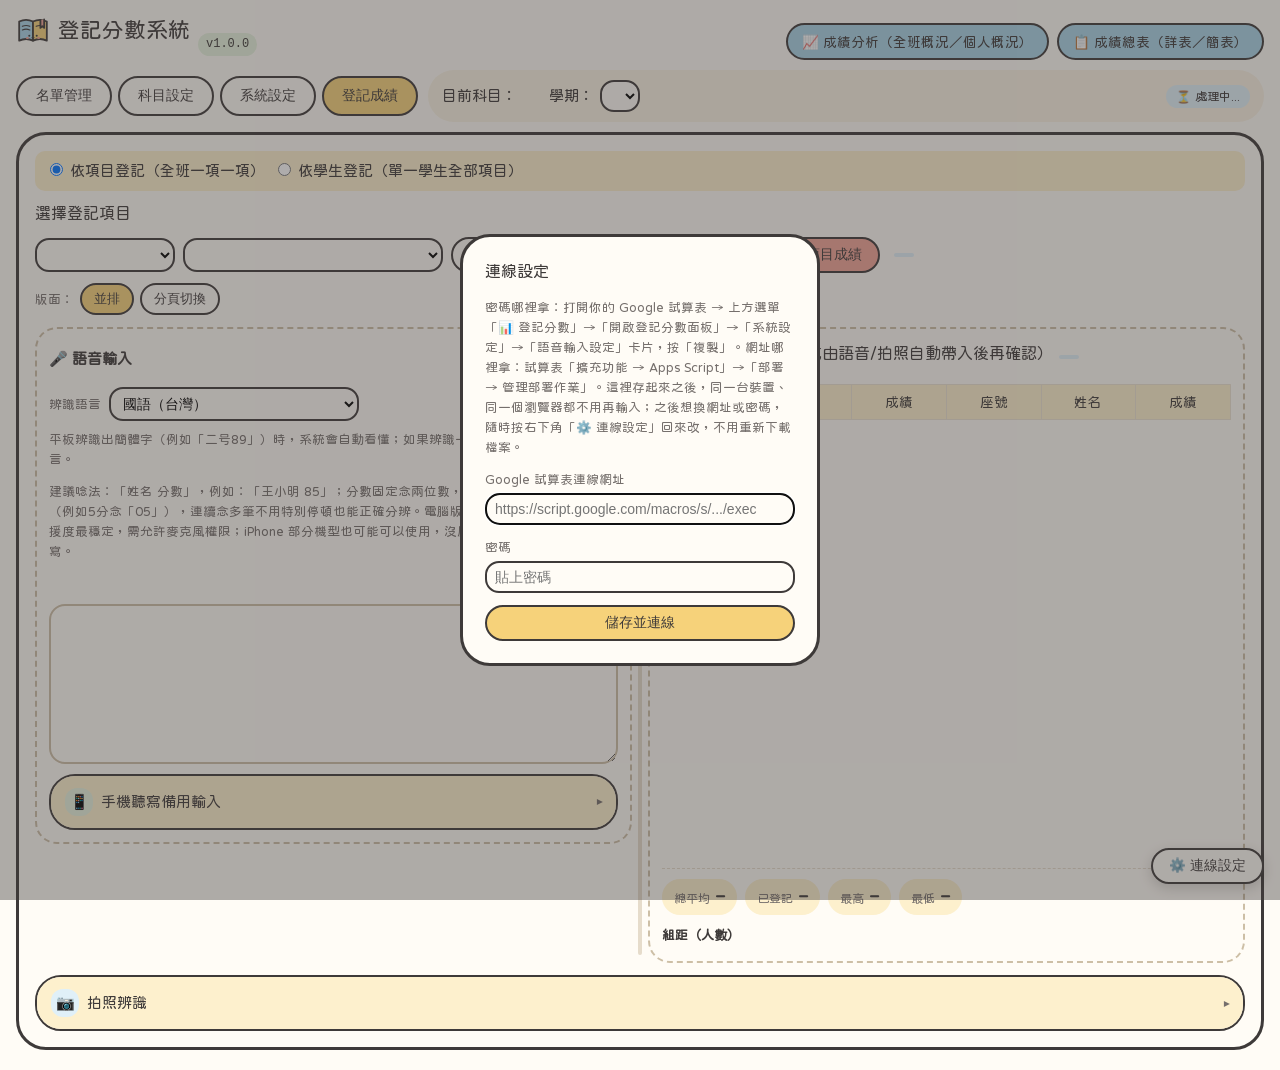
==== source.html @ ee2069ae "登記成績：成績表下方加總平均／組距，拍照辨識卡片預設收合，起始頁改為登記成績 Co-Authored-By: Claude Sonnet 5.5 <noreply@anthropic.com>" ====
<!DOCTYPE html>
<html>
<head>
  <base target="_top">
  <meta charset="utf-8">
  <meta name="viewport" content="width=device-width, initial-scale=1, maximum-scale=1">
  <title>登記分數系統</title>
  <meta name="color-scheme" content="light">
  <link rel="preconnect" href="https://fonts.googleapis.com">
  <link rel="preconnect" href="https://fonts.gstatic.com" crossorigin>
  <link href="https://fonts.googleapis.com/css2?family=Huninn&display=swap" rel="stylesheet">
  <style>
    :root {
      --ink: #1a2e27;
      --forest: #1f3d33;
      --forest-light: #2c5346;
      --mint-bg: #eef5f0;
      --card-bg: #ffffff;
      --line: #dde8e1;
      --muted: #6b8079;
      --gold: #f0b429;
      --gold-ink: #7a5405;
      --gold-tint: #fdf1d9;
      --teal: #2f9e8f;
      --teal-tint: #e3f5f2;
      --purple: #7c5cbf;
      --purple-tint: #efe9fb;
      --blue: #3f7dd1;
      --blue-tint: #e8f0fc;
      --danger: #d64545;
    }
    * { box-sizing: border-box; }
    body {
      font-family: "Microsoft JhengHei", "PingFang TC", sans-serif;
      margin: 0;
      background: var(--mint-bg);
      color: var(--ink);
      font-size: 14px;
    }
    #app { padding: 12px 16px 20px; }

    .appHeader { display: flex; align-items: baseline; gap: 8px; margin-bottom: 10px; flex-wrap: wrap; }
    .appTitle { font-size: 18px; font-weight: 700; color: var(--forest); }
    .appVersion { font-size: 12px; color: var(--muted); font-family: monospace; background: var(--card-bg); padding: 2px 8px; border-radius: 999px; border: 1px solid var(--line); }

    .termPick { display: inline-flex; align-items: center; gap: 6px; margin-left: 8px; }
    .termTag { display: inline-block; font-size: 11.5px; padding: 1px 8px; border-radius: 999px; background: var(--blue-tint); color: var(--blue); margin-right: 6px; }
    .termNow { background: var(--gold-tint); color: var(--gold-ink); }
    .upgradeBanner { background: var(--gold-tint); color: var(--gold-ink); border-radius: 10px; padding: 10px 14px; margin-bottom: 12px; font-size: 13.5px; line-height: 1.7; }
    .analysisLink {
      font-size: 13.5px; font-weight: 600; text-decoration: none; color: var(--forest);
      background: var(--card-bg); border: 1px solid var(--line); border-radius: 999px; padding: 6px 14px;
    }
    .analysisLink:hover { background: var(--gold-tint); }

    /* 頁籤跟「目前科目」併成同一列，節省畫面高度 */
    .topBar { display: flex; align-items: center; gap: 10px; flex-wrap: wrap; margin-bottom: 10px; }

    .tabs { display: flex; gap: 6px; flex-wrap: wrap; }
    .tab {
      border: 1px solid var(--line); background: var(--card-bg); color: var(--forest);
      padding: 9px 18px; border-radius: 999px;
      cursor: pointer; font-size: 14px; font-weight: 600;
    }
    .tab.active { background: var(--forest); color: #fff; border-color: var(--forest); }

    .subjectBar {
      display: flex; align-items: center; gap: 8px; flex: 1; min-width: 260px;
      background: var(--card-bg); padding: 10px 14px; border-radius: 14px;
      border: 1px solid var(--line); box-shadow: 0 1px 3px rgba(31,61,51,.06);
    }
    .subjectBar select { font-size: 14px; padding: 5px 8px; border-radius: 6px; border: 1px solid var(--line); }

    .panel {
      background: var(--card-bg); border-radius: 16px; border: 1px solid var(--line);
      padding: 16px; box-shadow: 0 1px 3px rgba(31,61,51,.06);
      min-height: 480px;
    }
    .panel[hidden] { display: none; }

    h3 { margin: 0 0 10px; font-size: 15px; color: var(--forest); }
    .row { display: flex; gap: 8px; align-items: center; margin-bottom: 10px; flex-wrap: wrap; }
    input[type=text], input[type=number], select, textarea {
      font-size: 14px; padding: 6px 8px; border: 1px solid var(--line); border-radius: 8px;
    }
    textarea { width: 100%; font-family: inherit; }
    button {
      font-size: 13.5px; padding: 7px 16px; border-radius: 999px; border: none;
      background: var(--forest); color: #fff; cursor: pointer; font-weight: 600;
    }
    button.secondary { background: var(--mint-bg); color: var(--forest); border: 1px solid var(--line); }
    button.danger { background: var(--danger); }
    button.gold { background: var(--gold); color: var(--gold-ink); }
    button:disabled { opacity: .5; cursor: not-allowed; }

    table { border-collapse: collapse; width: 100%; margin-top: 8px; }
    th, td { border: 1px solid var(--line); padding: 6px 8px; text-align: center; font-size: 13.5px; }
    th { background: var(--mint-bg); color: var(--forest); }
    td input[type=number] { width: 70px; text-align: center; }
    tr.flash td { animation: flash 1s ease; }
    td.flash { animation: flash 1s ease; }
    @keyframes flash { from { background: var(--gold-tint); } to { background: transparent; } }

    .list-item {
      display: flex; justify-content: space-between; align-items: center;
      padding: 7px 12px; border: 1px solid var(--line); border-radius: 10px; margin-bottom: 6px;
      background: #fbfdfb;
    }
    .muted { color: var(--muted); font-size: 12.5px; }
    .toast {
      position: fixed; top: 10px; right: 16px; padding: 10px 16px; border-radius: 10px;
      color: #fff; font-weight: 600; z-index: 999; box-shadow: 0 2px 8px rgba(0,0,0,.2);
      display: none;
    }
    .toast.ok { background: var(--forest); }
    .toast.err { background: var(--danger); }

    /* 獨立頁面密碼輸入畫面：不用瀏覽器原生 prompt()，避免手機的精簡 WebView 不支援 */
    .tokenGate {
      display: none; position: fixed; inset: 0; z-index: 2000;
      background: rgba(20, 24, 35, .55); align-items: center; justify-content: center; padding: 16px;
    }
    .tokenGate .box {
      background: var(--card-bg); border-radius: 16px; padding: 22px; max-width: 360px; width: 100%;
      box-shadow: 0 8px 30px rgba(0,0,0,.25);
    }
    .tokenGate .box h3 { margin-top: 0; }
    .tokenGate .box input { width: 100%; margin-bottom: 12px; }
    .tokenGate .box button { width: 100%; }

    .subpanel {
      border: 1px dashed var(--line); border-radius: 12px; padding: 12px; margin-top: 12px;
    }
    .log { height: 160px; min-height: 70px; resize: vertical; overflow-y: auto; overflow-x: hidden; font-size: 13px; margin-top: 8px; border: 1px solid var(--line); border-radius: 10px; }
    .log div { padding: 3px 6px; border-bottom: 1px dotted var(--line); }
    .log .ok { color: var(--forest); }
    .log .warn { color: var(--gold-ink); }
    #photoPreview { max-width: 160px; max-height: 160px; margin-top: 8px; border-radius: 6px; display: none; }
    .pill { display:inline-block; padding:2px 10px; border-radius:999px; background:var(--mint-bg); color: var(--forest); font-size:12px; margin-left:6px;}

    /* 成績表下方的總平均／組距 */
    .scoreStats { margin-top: 12px; padding-top: 10px; border-top: 1px dashed var(--line); }
    .statRow { display: flex; flex-wrap: wrap; gap: 8px; }
    .statBox { display: inline-flex; align-items: baseline; gap: 6px; padding: 4px 12px; border-radius: 999px; background: var(--mint-bg); color: var(--forest); font-size: 13px; }
    .statBox b { font-size: 17px; }
    .statLabel { font-size: 12px; color: var(--muted); }
    .statDistTitle { margin: 10px 0 4px; font-size: 13px; font-weight: 600; color: var(--forest); }
    .distRow { display: flex; align-items: center; gap: 8px; margin: 3px 0; font-size: 13px; }
    .distLabel { width: 78px; flex: none; color: var(--forest); }
    .distBarWrap { flex: 1; height: 14px; background: var(--mint-bg); border-radius: 7px; overflow: hidden; }
    .distBar { height: 100%; background: #F6C760; border-radius: 7px; min-width: 0; transition: width .2s; }
    .distNum { width: 28px; flex: none; text-align: right; font-weight: 600; }

    /* 科目／類別／項目設定：合併一個頁籤，用可收合卡片區分，節省頁籤數量 */
    .card { border: 1px solid var(--line); border-radius: 14px; margin-bottom: 12px; overflow: hidden; }
    .card:last-child { margin-bottom: 0; }
    .cardHeader {
      display: flex; justify-content: space-between; align-items: center;
      padding: 12px 14px; background: var(--mint-bg); cursor: pointer; user-select: none;
    }
    .cardHeader b { font-size: 15px; color: var(--forest); display: flex; align-items: center; }
    .cardToggle { font-size: 12px; color: var(--muted); transition: transform .15s; }
    .card.collapsed .cardToggle { transform: rotate(-90deg); }
    .cardBody { padding: 14px; }
    .cardBody[hidden] { display: none; }
    #studentScoreTable td.seqNum { cursor: pointer; font-weight: 700; color: var(--forest); }
    #studentScoreTable td.seqNum:hover { background: var(--mint-bg); }

    .cardIcon {
      display: inline-flex; align-items: center; justify-content: center;
      width: 28px; height: 28px; border-radius: 8px; margin-right: 8px; font-size: 15px;
    }
    .cardIcon.tint-gold { background: var(--gold-tint); }
    .cardIcon.tint-purple { background: var(--purple-tint); }
    .cardIcon.tint-blue { background: var(--blue-tint); }
    .cardIcon.tint-teal { background: var(--teal-tint); }

    .subjectBtn { background: var(--card-bg); color: var(--forest); border: 1px solid var(--line); padding: 6px 14px; }
    .subjectBtn.active { background: var(--forest); color: #fff; border-color: var(--forest); }

    /* 目前科目：電腦版用按鈕列，手機版改用下拉選單（比較不佔版面） */
    .subjectSelectMobile { display: none; }
    @media (max-width: 640px) {
      .subjectButtonsDesktop { display: none; }
      .subjectSelectMobile { display: block; width: 100%; }
    }

    /* 電腦網頁：語音輸入區跟成績表並排雙欄，方便邊念邊對照 */
    .voiceTableSplit { display: flex; gap: 0; align-items: flex-start; margin-top: 12px; }
    .voiceTableSplit > .voiceCol { flex: 1; min-width: 220px; margin-top: 0; }
    .voiceTableSplit > .tableCol { flex: 1; min-width: 220px; margin-top: 0; }
    .colResizer {
      flex: 0 0 auto; width: 12px; align-self: stretch; cursor: col-resize;
      position: relative; margin: 0 2px;
    }
    .colResizer::after {
      content: ''; position: absolute; left: 50%; top: 8px; bottom: 8px;
      width: 4px; margin-left: -2px; border-radius: 2px; background: var(--line);
    }
    .colResizer:hover::after, .colResizer.dragging::after { background: var(--forest-light); }
    .tableScroll { height: 480px; min-height: 200px; resize: vertical; overflow-y: auto; overflow-x: auto; border-radius: 10px; }

    /* 項目清單：可直接編輯的表格、拖曳把手 */
    .tblWrap { overflow-x: auto; }
    table.itemTable { width: 100%; border-collapse: collapse; margin-top: 6px; }
    table.itemTable th, table.itemTable td { border: 1px solid var(--line); padding: 4px 6px; font-size: 13px; text-align: left; background: #fff; }
    table.itemTable th { background: var(--mint-bg); }
    table.itemTable td.narrow, table.itemTable th.narrow { width: 1%; white-space: nowrap; text-align: center; }
    table.itemTable input[type=text], table.itemTable input[type=number], table.itemTable select { width: 100%; padding: 4px 6px; font-size: 13px; min-width: 70px; }
    table.itemTable input[type=checkbox] { width: 18px; height: 18px; min-width: 0; }
    .dragHandle { cursor: grab; touch-action: none; user-select: none; -webkit-user-select: none; font-size: 20px; line-height: 1; color: var(--muted); padding: 6px 8px; display: inline-block; }
    .dragHandle:active { cursor: grabbing; }
    tr.dragging td, .list-item.dragging { background: var(--gold-tint) !important; opacity: .7; }
    .bulkBar { background: var(--blue-tint); border-radius: 10px; padding: 8px 10px; margin: 8px 0; }
    .bulkBar[hidden] { display: none; }

    /* 平板／小螢幕：語音輸入與成績表可以「分頁切換」，一次只顯示一欄、各佔滿整個寬度 */
    .layoutBar { display: flex; gap: 6px; align-items: center; flex-wrap: wrap; margin-top: 10px; }
    .layoutBar button { padding: 5px 12px; font-size: 13px; }
    .layoutBar button.on { background: var(--forest); color: #fff; border-color: var(--forest); }
    .splitTabs { display: none; gap: 6px; margin-left: 8px; }
    body.layout-tabs .splitTabs { display: inline-flex; }
    body.layout-tabs .splitTabs button { padding: 6px 16px; font-size: 14px; }
    body.layout-tabs .voiceTableSplit { display: block; }
    body.layout-tabs .voiceTableSplit > .colResizer { display: none; }
    body.layout-tabs .voiceTableSplit > .voiceCol,
    body.layout-tabs .voiceTableSplit > .tableCol { width: auto !important; flex: none; min-width: 0; }
    body.layout-tabs.tab-voice .voiceTableSplit > .tableCol { display: none; }
    body.layout-tabs.tab-table .voiceTableSplit > .voiceCol { display: none; }
    body.layout-tabs .tableScroll { height: 68vh; }

    /* 手機（窄螢幕）友善調整 */
    @media (max-width: 640px) {
      #app { padding: 8px 8px 16px; }
      .topBar { flex-direction: column; align-items: stretch; gap: 6px; }
      .tabs { gap: 4px; }
      .tab { flex: 1 1 30%; padding: 10px 6px; font-size: 13px; min-height: 40px; }
      .subjectBar { flex-wrap: wrap; min-width: 0; }
      .subjectBar select { flex: 1; min-width: 0; }
      .panel { padding: 10px; }
      .row { flex-direction: column; align-items: stretch; }
      .row > * { width: 100%; }
      /* 輸入框字體至少 16px，避免 iPhone 點下去自動放大整頁 */
      input[type=text], input[type=number], select, textarea {
        font-size: 16px; padding: 10px;
      }
      button { font-size: 15px; padding: 12px 14px; min-height: 44px; }
      .list-item { flex-wrap: wrap; gap: 6px; }
      .list-item button { width: auto; }
      table { font-size: 13px; }
      td input[type=number] { width: 100%; font-size: 16px; }
      #photoPreview { max-width: 100%; height: auto; }
      /* 手機版：語音輸入區跟成績表改回上下排列，拖曳分隔線跟調整高度都用不到 */
      .voiceTableSplit { flex-direction: column; }
      .colResizer { display: none; }
      .voiceTableSplit > .voiceCol { width: auto !important; }
      .tableScroll { height: auto; max-height: none; resize: none; overflow-y: visible; }
    }
    /* ====== 日系繪本風（和紙白、3px 墨灰粗線框、大圓角、平塗；只有淺色） ====== */
    :root {
      --ink: #3E3A39; --forest: #3E3A39; --forest-light: #756F6C;
      --mint-bg: #FDF0CD; --card-bg: #FFFCF6; --line: #E6DCCB; --muted: #756F6C;
      --gold: #F6D27A; --gold-ink: #6B4E08; --gold-tint: #FDF0CD;
      --teal: #5EA34A; --teal-tint: #E7F3DD; --purple: #3E3A39; --purple-tint: #FCE4DE;
      --blue: #3F8FBA; --blue-tint: #E0F0F8; --danger: #C14733;
      --coral: #F2A497; --yellow: #F6D27A; --aqua: #A8D3E6; --green: #B9DAA5; --bw: 3px;
      color-scheme: light;
    }
    body { font-family: "Huninn", "Microsoft JhengHei", "PingFang TC", sans-serif; background: #FFFCF6; font-size: 15px; line-height: 1.6; }
    .appTitle { display: inline-flex; align-items: center; gap: 8px; font-size: 22px; font-weight: 400; color: var(--ink); }
    .appVersion { border: none; color: var(--ink); background: var(--green-soft, #E7F3DD); }
    .analysisLink { border: 2px solid var(--ink); font-weight: 400; background: var(--aqua); color: var(--ink); transition: transform .18s cubic-bezier(.3, 1.6, .5, 1); }
    .analysisLink:hover { background: #E0F0F8; transform: translateY(-2px) rotate(-1deg); }
    .upgradeBanner { border: none; border-radius: 20px; background: #FDF0CD; color: #6B4E08; }
    .termTag { border: none; background: #E0F0F8; color: var(--ink); }
    .termNow { background: var(--yellow); color: var(--ink); }
    .tab { border: 2px solid var(--ink); background: #FFFCF6; color: var(--ink); font-weight: 400; transition: transform .18s cubic-bezier(.3, 1.6, .5, 1), background .15s; }
    .tab:hover { background: #E0F0F8; transform: translateY(-2px); }
    .tab.active { background: var(--yellow); color: var(--ink); border-color: var(--ink); animation: pop .22s cubic-bezier(.3, 1.6, .5, 1); }
    .subjectBar { border: none; background: #FAF3E3; border-radius: 26px; box-shadow: none; }
    .subjectBar select, input[type=text], input[type=number], select, textarea { border: 2px solid var(--ink); border-radius: 14px; background: #FFFCF6; }
    .panel { border: var(--bw) solid var(--ink); border-radius: 30px; box-shadow: none; animation: rise .16s ease-out both; }
    h3 { color: var(--ink); font-weight: 400; font-size: 16px; }
    button { border: 2px solid var(--ink); background: var(--yellow); color: var(--ink); font-weight: 400; transition: transform .15s cubic-bezier(.3, 1.6, .5, 1), background .15s; }
    button:hover { background: #FBE6A8; transform: translateY(-1px); }
    button:active { transform: scale(.93); }
    button.secondary { background: #FFFCF6; color: var(--ink); border: 2px solid var(--ink); }
    button.secondary:hover { background: #E0F0F8; }
    button.danger { background: var(--coral); color: var(--ink); }
    button.gold { background: var(--yellow); color: var(--ink); }
    th { background: #FDF0CD; color: var(--ink); font-weight: 400; }
    th, td { border: 1.5px solid #EBE2D2; }
    table { border-radius: 14px; }
    .list-item { border: none; border-radius: 18px; background: #FAF3E3; }
    .toast { color: var(--ink); border: 2px solid var(--ink); border-radius: 18px; box-shadow: none; }
    .toast.ok { background: var(--green); animation: pop .22s cubic-bezier(.3, 1.6, .5, 1); }
    .toast.err { background: var(--coral); }
    .tokenGate { background: rgba(62, 58, 57, .42); }
    .tokenGate .box { border: var(--bw) solid var(--ink); border-radius: 30px; box-shadow: none; animation: pop .5s cubic-bezier(.3, 1.6, .5, 1); }
    .subpanel { border: 2px dashed #CDBFA6; border-radius: 22px; }
    .log { border: 2px solid #CDBFA6; border-radius: 16px; }
    .log .ok { color: #3B7D34; }
    .pill { border: none; background: #E0F0F8; color: var(--ink); }
    .card { border: 2px solid var(--ink); border-radius: 26px; }
    .cardHeader { background: #FDF0CD; }
    .cardHeader b { color: var(--ink); font-weight: 400; }
    .cardBody { animation: rise .14s ease-out both; }
    .cardBody[hidden] { animation: none; }
    .cardIcon { border: none; border-radius: 12px; }
    .cardIcon.tint-gold { background: #FDF0CD; } .cardIcon.tint-purple { background: #FCE4DE; }
    .cardIcon.tint-blue { background: #E0F0F8; } .cardIcon.tint-teal { background: #E7F3DD; }
    .subjectBtn { background: #FFFCF6; color: var(--ink); border: 2px solid var(--ink); padding: 4px 14px; display: inline-flex; align-items: center; gap: 4px; }
    .subjectBtn.active { background: var(--yellow); color: var(--ink); border-color: var(--ink); animation: pop .22s cubic-bezier(.3, 1.6, .5, 1); }
    .listBusy { pointer-events: none; opacity: .55; }
    .syncStatus:empty { display: none; }
    table.itemTable th, table.itemTable td { border: 1.5px solid #EBE2D2; }
    table.itemTable th { background: #FDF0CD; }
    .bulkBar { border: none; border-radius: 18px; background: #E0F0F8; }
    .layoutBar button.on { background: var(--yellow); color: var(--ink); border-color: var(--ink); }
    #studentScoreTable td.seqNum { color: var(--ink); font-weight: 400; }
    input[type=checkbox] { accent-color: var(--coral); }
    .art-icon { display: inline-flex; flex: none; vertical-align: -0.4em; line-height: 0; }
    .art-icon .blink, .art-icon .sway { animation: none; }
    .art-bob, .art-drift, .art-spin, .blink, .sway { transform-box: fill-box; transform-origin: center; }
    .art-bob { transform-origin: 50% 100%; animation: bob 3.8s ease-in-out infinite; }
    .sway { transform-origin: 50% 100%; animation: sway 3.4s ease-in-out infinite; }
    .blink { animation: blink 5.5s infinite; }
    .appTitle .art-icon { animation: bob 3.8s ease-in-out infinite; transform-origin: 50% 100%; }
    @keyframes bob { 0%, 100% { transform: translateY(0) rotate(-1.2deg); } 50% { transform: translateY(-4px) rotate(1.4deg); } }
    @keyframes sway { 0%, 100% { transform: rotate(-5deg); } 50% { transform: rotate(5deg); } }
    @keyframes blink { 0%, 92%, 100% { transform: scaleY(1); } 96% { transform: scaleY(.1); } }
    @keyframes pop { 0% { transform: scale(.82); } 45% { transform: scale(1.1, .94); } 70% { transform: scale(.97, 1.04); } 100% { transform: scale(1); } }
    @keyframes rise { 0% { opacity: .35; transform: translateY(5px); } 100% { opacity: 1; transform: none; } }
    /* 使用者設定「減少動態效果」時，全部停掉 */
    @media (prefers-reduced-motion: reduce) { *, *::before, *::after { animation: none !important; transition: none !important; scroll-behavior: auto !important; } }
  </style>
</head>
<body>
<div id="app">

  <div class="appHeader">
    <span class="appTitle" id="appTitle">登記分數系統</span>
    <span class="appVersion">v1.0.0</span>
    <span style="flex:1"></span>
    <a class="analysisLink" href="https://ymt11112-code.github.io/voice-input-grades/analysis/Dashboard.html" target="_blank" rel="noopener">📈 成績分析（全班概況／個人概況）</a>
    <a class="analysisLink" href="https://ymt11112-code.github.io/voice-input-grades/analysis/Gradebook.html" target="_blank" rel="noopener">📋 成績總表（詳表／簡表）</a>
  </div>

  <div class="topBar">
    <div class="tabs">
      <button class="tab" data-tab="students">名單管理</button>
      <button class="tab" data-tab="setup">科目設定</button>
      <button class="tab" data-tab="system">系統設定</button>
      <button class="tab active" data-tab="scores">登記成績</button>
    </div>

    <div class="subjectBar">
      目前科目：
      <span id="subjectButtons" class="row subjectButtonsDesktop" style="margin:0;"></span>
      <select id="subjectSelectMobile" class="subjectSelectMobile" onchange="selectSubject(this.value)"></select>
      <span class="muted" id="subjectHint"></span>
      <span class="termPick">學期：<select id="termSelect" onchange="onViewTermChange(this.value)"></select></span>
      <span style="flex:1"></span>
      <span id="syncStatus" class="pill syncStatus"></span>
      <span id="loadingIndicator" class="pill" style="display:none;">⏳ 處理中...</span>
    </div>
  </div>

  <!-- 科目設定（科目／類別／項目，合併頁籤，用可收合卡片區分） -->
  <div class="panel" id="panel-setup" hidden>
    <div class="upgradeBanner" id="upgradeBanner" hidden></div>
    <div class="card collapsed">
      <div class="cardHeader" onclick="toggleCard('card-terms')">
        <b><span class="cardIcon tint-teal">🗓️</span> 學期管理與新學期快速建立</b>
        <span class="cardToggle" id="cardToggle-card-terms">▾</span>
      </div>
      <div class="cardBody" id="card-terms" hidden>
        <p class="muted">每個登記項目都屬於一個學期，之後才能比較上學期／下學期、跨學年的進退步。新增項目時預設放在「目前學期」，畫面上方「學期」下拉可以切換要檢視／登記哪一學期（也可選「全部學期」）。學期名稱建議用「114上」「114下」這種格式，系統會依學年與上下學期自動排序。</p>
        <h3>新增學期</h3>
        <div class="row">
          <input type="text" id="newTermName" placeholder="例如：115上">
          <button onclick="onAddTerm()">新增學期</button>
        </div>
        <h3>學期清單</h3>
        <div id="termList"></div>

        <h3 style="margin-top:18px">新學期快速建立項目</h3>
        <p class="muted">新學期的項目通常和上學期差不多，不用重新一個一個建立。</p>
        <div class="subpanel" style="margin-top:0">
          <b>📋 從其他學期複製項目</b>
          <p class="muted">只複製項目本身（類別、名稱、滿分、難度、階段），不含成績。目標學期已經有的同名項目會自動略過，所以重複按也不會重複建立。複製後再到下面的項目清單拖曳調整、改名都可以。</p>
          <div class="row">
            <span class="muted">從</span><select id="copyFromTerm"></select>
            <span class="muted">複製到</span><select id="copyToTerm"></select>
            <select id="copyScope">
              <option value="all">全部科目</option>
              <option value="current">只有目前科目</option>
            </select>
            <button onclick="onCopyItems()">複製項目</button>
          </div>
          <p class="muted" id="copyResult"></p>
        </div>
        <div class="subpanel">
          <b>💾 項目範本：下載／載入</b>
          <p class="muted">把目前全部科目的項目（不含成績和學生）存成檔案，下次、或換一份試算表時可以快速載入。</p>
          <div class="row"><button class="secondary" onclick="onExportTemplate()">⬇️ 下載全部科目項目</button></div>
          <div class="row">
            <input type="file" id="tplFile" accept=".json,application/json" onchange="onTemplateFile(this)">
          </div>
          <p class="muted" id="tplInfo"></p>
          <div class="row">
            <select id="tplSourceTerm"><option value="*">範本裡全部的項目</option></select>
            <span class="muted">放進</span><select id="tplTargetTerm"></select>
            <label><input type="checkbox" id="tplCreate" checked> 試算表沒有的科目自動建立</label>
            <button onclick="onImportTemplate()">載入範本</button>
          </div>
          <p class="muted" id="tplResult"></p>
        </div>
      </div>
    </div>

    <div class="card collapsed">
      <div class="cardHeader" onclick="toggleCard('card-subjects')">
        <b><span class="cardIcon tint-purple">📚</span> 科目管理</b>
        <span class="cardToggle" id="cardToggle-card-subjects">▾</span>
      </div>
      <div class="cardBody" id="card-subjects" hidden>
        <h3>新增科目</h3>
        <div class="row">
          <input type="text" id="newSubjectName" placeholder="例如：數學、英文、自然">
          <button onclick="onAddSubject()">新增科目</button>
        </div>
        <div class="subpanel">
          <b>📥 建立外科成績貼上區（例如自然老師提供的成績）</b>
          <p class="muted">不是你自己登記、但名單或分析需要用到的科目，可以在這裡建立一個貼上區：系統會建一張跟其他科目格式相同的工作表，自動帶入座號姓名，並預先建好「期中平時成績、期中考、期末平時成績、期末考」四欄（淡黃色區域；自然老師通常只有平時成績加段考，各自填進對應的欄位，沒有的留空）。把老師給的成績依座號順序貼進去就好（老師的 Excel 若是「第一階段／第二階段」各有「平時、定期、總分」三欄：把第一階段的「平時、定期」兩欄貼到 C 欄、第二階段的「平時、定期」兩欄貼到 E 欄，總分不用貼），之後分析頁面和獎狀名單都會自動納入。</p>
          <div class="row">
            <input type="text" id="externalSubjectName" value="自然" placeholder="科目名稱，例如：自然">
            <select id="externalTerm" title="這份成績屬於哪個學期"></select>
            <button class="secondary" onclick="onCreateExternalSubject()">建立貼上區</button>
          </div>
          <p class="muted" id="externalSubjectResult"></p>
        </div>
        <div class="subpanel">
          <b>🏫 建立學期領域成績貼上區（學校系統匯出的成績）</b>
          <p class="muted">學期總成績的各領域前五名（語文、數學、社會、自然、健體、藝術、綜合、藝才…）以學校系統匯出的表為準。這裡會建一張「領域成績_學期」工作表，把匯出的表整份貼到 A1（含標題列、名次、平均都可以一起貼），再到分析頁面「獎狀名單 → 學期總成績」產生名單。</p>
          <div class="row">
            <select id="domainTerm" title="哪一個學期"></select>
            <button class="secondary" onclick="onCreateDomainSheet()">建立貼上區</button>
          </div>
          <p class="muted" id="domainSheetResult"></p>
        </div>
        <h3>科目清單</h3>
        <div id="subjectList"></div>
      </div>
    </div>

    <div class="card collapsed">
      <div class="cardHeader" onclick="toggleCard('card-weights')">
        <b><span class="cardIcon tint-purple">⚖️</span> 學期成績權重（各科目）</b>
        <span class="cardToggle" id="cardToggle-card-weights">▾</span>
      </div>
      <div class="cardBody" id="card-weights" hidden>
        <p class="muted">計算分<b>三層</b>：<br>① <b>學期成績</b>＝第一次定期考查總成績（期中）× 比例 ＋ 第二次定期考查總成績（期末）× 比例，預設各占一半。<br>② 每一次<b>定期考查總成績</b>＝平時成績 ＋ 段考分數（期中考或期末考），預設各占一半。<br>③ <b>平時成績</b>＝紙筆測驗（平時測驗）＋ 作業（習作／學習單）＋ 課堂表現（發言／參與／口試），比例依各科學校公布的評量方式（例如國語、數學、社會 40／35／25；綜合活動、健康與體育、本土語沒有段考，平時成績就是定期考查的 100%）。</p>
        <p class="muted">數字可以直接修改，改完離開欄位就自動儲存；<b>每一組</b>的比例不用剛好是 100，系統會自動換算。某個成分還沒有資料（例如期末考還沒考）時，會自動略過並重新分配其餘比例。項目屬於哪個成分，是看「類別」：名稱含「作業、習作、學習單」＝作業；含「期中、期末」＝段考；含「課堂、參與、發言、討論、表現、口試」＝課堂表現；其他＝平時測驗（可以在分析頁面的設定改）。平時項目算在<b>期中還是期末</b>，到「項目管理」的「階段」欄設定（預設：期中考之前登記的算期中，之後的算期末）。</p>
        <div class="tblWrap"><table class="itemTable" id="weightTable"></table></div>
        <div class="row" style="margin-top:8px"><button class="secondary" onclick="onResetAllWeights()">全部科目還原預設</button></div>
      </div>
    </div>

    <div class="card collapsed">
      <div class="cardHeader" onclick="toggleCard('card-categories')">
        <b><span class="cardIcon tint-gold">🏷️</span> 類別管理</b>
        <span class="cardToggle" id="cardToggle-card-categories">▾</span>
      </div>
      <div class="cardBody" id="card-categories" hidden>
        <h3>新增成績類別</h3>
        <div class="row">
          <input type="text" id="newCategoryName" placeholder="可一次輸入多個，用頓號分開，例如：國習、筆記、聽考">
          <button onclick="onAddCategory()">新增類別</button>
        </div>
        <p class="muted">類別是共用的，會出現在所有科目「新增項目」的下拉選單中。一次要新增好幾個，用頓號（、）分開就好，例如「國習、國卷、聽考、筆記」會變成四個類別；已經存在的會自動略過。</p>
        <h3>類別清單</h3>
        <div id="categoryList"></div>
      </div>
    </div>

    <div class="card collapsed">
      <div class="cardHeader" onclick="toggleCard('card-items')">
        <b><span class="cardIcon tint-blue">📝</span> 項目管理</b>
        <span class="cardToggle" id="cardToggle-card-items">▾</span>
      </div>
      <div class="cardBody" id="card-items" hidden>
        <h3>新增登記項目（例如：第一次段考、第3次作業）</h3>
        <div class="row">
          <select id="newItemTerm" title="項目所屬學期"></select>
          <select id="newItemCategory"></select>
          <input type="text" id="newItemName" placeholder="項目名稱，例如：第一次段考">
          <input type="number" id="newItemMax" placeholder="滿分(選填)" style="width:90px">
          <button onclick="onAddItem()">新增項目</button>
        </div>

        <div class="subpanel">
          <b>⚡ 批次產生一系列項目</b>
          <p class="muted">例如類別選「作業」、前綴輸入「作業」、起始編號 1、數量輸入 6，會一次產生「作業1」～「作業6」；之後要接著產生「作業7」～「作業12」，起始編號改成 7 即可。</p>
          <div class="row">
            <select id="seriesTerm" title="項目所屬學期"></select>
            <select id="seriesCategory"></select>
            <input type="text" id="seriesBaseName" placeholder="名稱前綴，例如：作業">
            <input type="number" id="seriesStart" placeholder="起始編號" value="1" style="width:90px">
            <input type="number" id="seriesCount" placeholder="數量" style="width:80px">
            <input type="number" id="seriesMax" placeholder="滿分(選填)" style="width:90px">
            <button onclick="onAddItemSeries()">批次產生</button>
          </div>
        </div>

        <div class="subpanel">
          <b>🪄 依項目名稱自動分類（做出各簿本的小計平均）</b>
          <p class="muted">例如「作業」類別裡有「數課U1～U5」和「數習U1～U5」，按下去會把它們分到「數課」「數習」兩個類別；「平時測驗」裡的「數重U1…」「數卷U1…」也一樣。分開以後，成績總表就會自動算出每個類別各自的小計平均（數課平均、數習平均…），簡表也能選擇要不要印。名稱要是「名稱＋編號」的格式，同一組至少 2 個項目才會分，只拆目前畫面上的學期。按下去會先列出要怎麼分，確認才會動；之後想改，可以在下面的清單勾選項目再改類別。</p>
          <div class="row"><button class="secondary" onclick="onAutoSplitCategories()">依名稱拆分類別</button></div>
        </div>

        <h3>目前科目的項目清單</h3>
        <p class="muted">按住最左邊的 ⠿ 拖曳，就能調整順序（平板用手指按住拖也可以）。學期、類別、名稱、難度、滿分都可以直接修改，改完離開欄位就自動儲存。勾選多個項目，可以一次改學期、類別、難度，或一次刪除。</p>
        <div class="row">
          <select id="sortMode">
            <option value="">整理排序…</option>
            <option value="cat">依類別（照「類別管理」清單的順序）</option>
            <option value="name">依名稱（作業2 排在作業10 前面）</option>
            <option value="catname">依類別，同類別再依名稱</option>
            <option value="diff">依難度（易 → 中 → 難）</option>
          </select>
          <button class="secondary" onclick="onSortItems()">套用排序</button>
          <span class="muted">只整理畫面上看得到的項目（上方「學期」可切換）。類別的順序可以在「類別管理」拖曳調整。</span>
        </div>
        <div class="row bulkBar" id="bulkBar" hidden></div>
        <div id="itemList"></div>
      </div>
    </div>
  </div>

  <!-- 名單管理 -->
  <div class="panel" id="panel-students" hidden>
    <h3>新增單一學生</h3>
    <div class="row">
      <input type="text" id="newSeat" placeholder="座號(選填)" style="width:80px">
      <input type="text" id="newStuName" placeholder="姓名">
      <button onclick="onAddStudent()">新增</button>
    </div>
    <h3>批次貼上名單</h3>
    <div class="row" style="align-items:flex-start">
      <textarea id="bulkStudents" rows="4" style="flex:1" placeholder="每行一位學生，可用「座號 姓名」或只有「姓名」，例如：&#10;1 王小明&#10;2 陳小華"></textarea>
      <button onclick="onBulkAddStudents()">批次匯入</button>
    </div>

    <div class="subpanel">
      <b>📥 從其他科目複製名單</b>
      <p class="muted">同一班通常各科名單相同，可直接從已經建好名單的科目複製過來，不用重新輸入一次。</p>
      <div class="row">
        <select id="copySourceSubject"></select>
        <button class="secondary" onclick="onCopyStudentsFrom()">複製名單過來</button>
      </div>
    </div>

    <h3>目前科目的學生名單</h3>
    <div id="studentList"></div>
  </div>

  <!-- 系統設定：資料庫、語音修正設定 -->
  <div class="panel" id="panel-system" hidden>
    <div class="card collapsed">
      <div class="cardHeader" onclick="toggleCard('card-download')">
        <b><span class="cardIcon tint-teal">🎙️</span> 語音輸入設定</b>
        <span class="cardToggle" id="cardToggle-card-download">▾</span>
      </div>
      <div class="cardBody" id="card-download" hidden>
        <p class="muted">語音輸入因為麥克風權限限制，不能在這個面板或網頁應用程式網址裡使用，必須開啟成「頂層網頁」——可以是存到自己電腦雙擊開啟，也可以上傳到 GitHub Pages 等網站空間，任何裝置用瀏覽器打開都能用。</p>

        <div class="row">
          <button class="gold" onclick="downloadStandaloneIndex()">⬇️ 下載語音輸入用的網頁</button>
        </div>
        <p class="muted">需要先完成「部署 → 新增部署作業 → 網頁應用程式」，這個按鈕才抓得到你的專屬網址；還沒部署的話按下去會提示你先部署。如果你已經有一份固定網址在用（例如放在 GitHub Pages），不用每次都重新下載——直接在那份頁面右下角按「⚙️ 連線設定」改網址或密碼即可。</p>

        <div style="margin-top:14px; border-top:1px dashed var(--line); padding-top:12px;">
          <p class="muted"><b>密碼</b></p>
          <div class="row" style="align-items:center;">
            <code id="myTokenDisplay">••••••••</code>
            <button class="secondary" onclick="revealMyToken()">顯示</button>
            <button class="secondary" onclick="copyMyToken()">複製</button>
          </div>
          <p class="muted">密碼不會寫進下載的檔案或任何頁面原始碼裡（避免萬一放到公開網站外流）。獨立頁面第一次連線時，把這裡的密碼複製貼到它跳出的「連線設定」畫面即可，之後同一台裝置、同一個瀏覽器都不用再輸入。</p>
        </div>

        <div style="margin-top:14px; border-top:1px dashed var(--line); padding-top:12px;">
          <p class="muted"><b>自動偵測的網址不對時</b>（大多數情況不需要用到這個）</p>
          <p class="muted">如果下載出來的頁面連線一直失敗，可以在這裡手動指定一次正確的 <code>/exec</code> 網址，之後下載都會固定用這一個。這個設定只存在你自己這份試算表裡，<b>不會被複製到別人建立的副本</b>，可以放心分享範本。</p>
          <div class="row">
            <input type="text" id="manualUrlInput" placeholder="正確的 /exec 網址（通常不需要填）" style="flex:1; min-width:220px;">
            <button class="secondary" onclick="onSetManualUrl()">設定</button>
          </div>
          <p class="muted" id="manualUrlCurrent"></p>
        </div>
      </div>
    </div>

    <div class="card collapsed">
      <div class="cardHeader" onclick="toggleCard('card-backup')">
        <b><span class="cardIcon tint-gold">💾</span> 備份（避免資料不小心被刪掉）</b>
        <span class="cardToggle" id="cardToggle-card-backup">▾</span>
      </div>
      <div class="cardBody" id="card-backup" hidden>
        <p class="muted">把整份試算表複製一份，存到你雲端硬碟的「登記分數備份」資料夾。重要的時間點（例如期中考登記完成、期末結算後）建議手動備份一次並加上備註；平常可以開啟「每週自動備份」。<b>要刪除科目、項目或清空成績之前，也請先備份。</b></p>
        <p class="muted" id="backupPanelOnly" hidden>⚠️ 備份功能只能在從試算表選單開啟的面板裡使用。</p>
        <div id="backupBox">
          <h3>立即備份</h3>
          <div class="row">
            <input type="text" id="backupLabel" placeholder="備註（選填），例如：期中考登記完成" style="flex:1; min-width:220px;" maxlength="40">
            <button onclick="onCreateBackup()">💾 立即建立備份</button>
          </div>
          <p class="muted" id="backupResult"></p>

          <h3 style="margin-top:14px">每週自動備份</h3>
          <div class="row">
            <label><input type="checkbox" id="autoBackupOn"> 每週五晚上自動備份</label>
            <span class="muted">只保留最近</span>
            <input type="number" id="autoBackupKeep" min="1" max="52" value="8" style="width:70px">
            <span class="muted">份自動備份（有備註的手動備份不會被刪）</span>
            <button class="secondary" onclick="onSaveAutoBackup()">儲存設定</button>
          </div>
          <p class="muted" id="autoBackupStatus"></p>

          <h3 style="margin-top:14px">最近的備份 <button class="secondary" style="padding:2px 10px; font-size:12px" onclick="loadBackupStatus_()">重新整理</button></h3>
          <div id="backupList"><p class="muted">展開後會自動讀取</p></div>
          <p class="muted" id="backupFolderLink"></p>
          <div class="subpanel">
            <b>📌 還原時怎麼做</b>
            <p class="muted">開啟備份檔，直接當作新的試算表使用，或在備份檔裡選分頁、按右鍵「複製到 → 現有試算表」，把需要的科目工作表複製回來。注意：成績權重、類別分析方式這些設定存在 Apps Script 的「指令碼屬性」，備份檔不會帶著，還原後請到「科目設定 → 學期成績權重」確認一次。</p>
            <p class="muted">另外，Google 試算表的「檔案 → 版本記錄 → 為目前版本命名」是 Google 自己的功能，沒有開放給程式使用，需要你手動按；這裡的「有備註的備份」可以達到一樣的效果。</p>
          </div>
        </div>
      </div>
    </div>

    <div class="card collapsed">
      <div class="cardHeader" onclick="toggleCard('card-database')">
        <b><span class="cardIcon tint-blue">📊</span> 資料庫</b>
        <span class="cardToggle" id="cardToggle-card-database">▾</span>
      </div>
      <div class="cardBody" id="card-database" hidden>
        <div class="row">
          <button onclick="openSpreadsheet()">📊 開啟整份試算表</button>
          <button class="secondary" onclick="openCurrentSubjectSheet()">開啟目前科目工作表</button>
          <button class="secondary" onclick="refreshAllData()">🔄 重新整理資料</button>
        </div>
        <p class="muted">「重新整理資料」會重新從試算表讀取科目、類別、學生、成績等所有資料。畫面平常會自動更新（開啟時、離開超過 30 秒再回來時），如果剛在試算表裡直接改過資料，可以按這個立刻更新。</p>
        <label><input type="checkbox" id="noCacheToggle" onchange="onNoCacheToggle(this.checked)"> 不要把成績暫存在這台裝置（公用電腦建議勾選）</label>
        <p class="muted">為了讓面板開啟就有畫面，成績名單會暫存在這個瀏覽器。勾選後會立刻清除暫存，以後每次開啟都要等讀取完才有畫面。</p>
      </div>
    </div>

    <div class="card collapsed">
      <div class="cardHeader" onclick="toggleCard('card-corrections')">
        <b><span class="cardIcon tint-purple">🔤</span> 語音修正設定</b>
        <span class="cardToggle" id="cardToggle-card-corrections">▾</span>
      </div>
      <div class="cardBody" id="card-corrections" hidden>
        <h3>新增修正對照</h3>
        <p class="muted">語音辨識常會把某些字詞聽成同音的別的字，例如把「98」聽成「酒吧」、把「88」聽成「爸爸」。在這裡新增後，之後語音輸入（含手機聽寫）辨識到的文字，只要含有「原本聽到的文字」都會自動先換成「要修正成的文字」再解析分數，不用每次手動改。</p>
        <div class="row">
          <input type="text" id="newCorrectionFrom" placeholder="原本聽到的文字，例如：爸爸">
          <input type="text" id="newCorrectionTo" placeholder="要修正成的文字/數字，例如：88">
          <button onclick="onAddTextCorrection()">新增</button>
        </div>
        <h3>目前的修正對照表</h3>
        <div id="correctionList"></div>
      </div>
    </div>
  </div>

  <!-- 登記成績 -->
  <div class="panel" id="panel-scores">
    <div class="row" style="background:var(--mint-bg); padding:8px 10px; border-radius:10px;">
      <label><input type="radio" name="scoreMode" value="byItem" checked onchange="switchScoreMode('byItem')"> 依項目登記（全班一項一項）</label>
      <label><input type="radio" name="scoreMode" value="byStudent" onchange="switchScoreMode('byStudent')"> 依學生登記（單一學生全部項目）</label>
    </div>

  <div id="scoreModeItem">
    <h3>選擇登記項目</h3>
    <div class="row">
      <select id="scoreCategoryFilter" onchange="renderScoreItemOptions()" style="min-width:140px"></select>
      <select id="scoreItemSelect" style="min-width:260px" onchange="loadScoreTable()"></select>
      <button class="secondary" onclick="reloadCurrentSubject_()" title="重新從試算表讀取這個科目">從試算表重新載入</button>
      <button onclick="onSaveScores(); flushNow_();">💾 儲存成績</button>
      <button class="danger" onclick="onClearScores()">🗑 清空此項目成績</button>
      <span id="scoreMaxHint" class="pill"></span>
    </div>

    <div class="layoutBar">
      <span class="muted">版面：</span>
      <button class="secondary layoutBtn" data-mode="side" onclick="setLayoutMode('side', true)">並排</button>
      <button class="secondary layoutBtn" data-mode="tabs" onclick="setLayoutMode('tabs', true)">分頁切換</button>
      <span class="splitTabs">
        <button class="secondary splitTabBtn" data-tab="voice" onclick="setSplitTab('voice')">🎤 語音輸入</button>
        <button class="secondary splitTabBtn" data-tab="table" onclick="setSplitTab('table')">📋 成績表</button>
      </span>
    </div>
    <div class="voiceTableSplit" id="itemSplit">
      <div class="voiceCol subpanel">
        <div class="row" style="justify-content:space-between">
          <b>🎤 語音輸入</b>
          <div>
            <button id="voiceStartBtn" class="secondary" onclick="toggleVoice()">開始語音輸入</button>
          </div>
        </div>
        <div class="row"><span class="muted">辨識語言</span>
          <select class="voiceLangSel" onchange="onVoiceLangChange(this.value)">
            <option value="zh-TW">國語（台灣）</option>
            <option value="zh-Hant-TW">繁體中文（台灣）</option>
            <option value="zh-CN">普通話（簡體，系統會自動轉換）</option>
          </select>
          <span class="muted">平板辨識出簡體字（例如「二号89」）時，系統會自動看懂；如果辨識一直不準，可以試試換語言。</span>
        </div>
        <p class="muted" id="voicePanelWarning" hidden style="color:var(--danger);">⚠️ 這個面板（從試算表選單開啟的）沒辦法使用語音輸入，麥克風權限會被 Google 的畫面擋住。請到「系統設定 → 語音輸入設定」按「⬇️ 下載語音輸入用的網頁」，開啟下載出來的檔案才能使用語音輸入，密碼也在同一張卡片查看並複製。</p>
        <p class="muted">建議唸法：「姓名 分數」，例如：「王小明 85」；分數固定念兩位數，10分以下請念成兩位數（例如5分念「05」），連續念多筆不用特別停頓也能正確分辨。電腦版／Android 版 Chrome 支援度最穩定，需允許麥克風權限；iPhone 部分機型也可能可以使用，沒反應的話請改用下方手機聽寫。</p>
        <div id="voiceInterim" style="min-height:22px; font-weight:600; color:var(--forest);"></div>
        <div class="log" id="voiceLog"></div>

        <div class="card collapsed" style="margin-top:10px;">
          <div class="cardHeader" onclick="toggleCard('card-dictation-item')">
            <b><span class="cardIcon tint-teal">📱</span> 手機聽寫備用輸入</b>
            <span class="cardToggle" id="cardToggle-card-dictation-item">▾</span>
          </div>
          <div class="cardBody" id="card-dictation-item" hidden>
            <p class="muted">上面的語音辨識沒反應時可以改用這個：不同手機／瀏覽器對語音辨識的支援度不一定穩定（尤其 iPhone、部分 Android）。點下面欄位、再點手機鍵盤上的🎤聽寫圖示口述（例如：「3號 85 4號 90 5號 78」），說完按「解析並套用」，不受瀏覽器語音辨識限制影響。</p>
            <textarea id="dictationText" rows="2" style="width:100%" placeholder="點這裡，再點手機鍵盤的麥克風圖示口述..."></textarea>
            <button class="secondary" style="margin-top:6px" onclick="applyDictationText()">解析並套用</button>
          </div>
        </div>
      </div>

      <div class="colResizer" title="拖曳調整左右寬度"></div>

      <div class="tableCol subpanel">
        <h3 style="margin-top:0">成績表（手動輸入，或由語音/拍照自動帶入後再確認）<span class="pill" id="scoreTableLoadedTag"></span></h3>
        <div class="tableScroll">
          <table id="scoreTable">
            <thead><tr><th>座號</th><th>姓名</th><th>成績</th><th>座號</th><th>姓名</th><th>成績</th></tr></thead>
            <tbody id="scoreTableBody"></tbody>
          </table>
        </div>

        <div class="scoreStats" id="scoreStats">
          <div class="statRow">
            <span class="statBox"><span class="statLabel">總平均</span><b id="statAvg">–</b></span>
            <span class="statBox"><span class="statLabel">已登記</span><b id="statCount">–</b></span>
            <span class="statBox"><span class="statLabel">最高</span><b id="statMax">–</b></span>
            <span class="statBox"><span class="statLabel">最低</span><b id="statMin">–</b></span>
          </div>
          <div class="statDistTitle">組距（人數）<span class="muted" id="statDistNote"></span></div>
          <div id="statDist"></div>
        </div>
      </div>
    </div>

    <div class="card collapsed" style="margin-top:12px;">
      <div class="cardHeader" onclick="toggleCard('card-photo')">
        <b><span class="cardIcon tint-blue">📷</span> 拍照辨識</b>
        <span class="cardToggle" id="cardToggle-card-photo">▾</span>
      </div>
      <div class="cardBody" id="card-photo" hidden>
        <div class="row">
          <input type="file" id="photoInput" accept="image/*" capture="environment">
          <button class="secondary" onclick="onRunOcr()">開始辨識</button>
        </div>
        <img id="photoPreview">
        <div id="ocrTextWrap" style="display:none; margin-top:8px;">
          <div class="muted">辨識出的原始文字（可自行修改後重新解析）：</div>
          <textarea id="ocrRawText" rows="4" style="width:100%"></textarea>
          <button class="secondary" style="margin-top:6px" onclick="reparseOcr()">重新解析</button>
        </div>
        <div class="log" id="ocrLog"></div>
      </div>
    </div>
  </div>

  <div id="scoreModeStudent" hidden>
    <h3>選擇學生</h3>
    <div class="row">
      <button class="secondary" onclick="stepStudent(-1)">◀ 上一位</button>
      <select id="studentSelectForEntry" style="min-width:200px" onchange="loadStudentScoreTable()"></select>
      <button class="secondary" onclick="stepStudent(1)">下一位 ▶</button>
      <button class="secondary" onclick="reloadCurrentSubject_()" title="重新從試算表讀取這個科目">🔄 從試算表重新載入</button>
      <button onclick="onSaveStudentScores(); flushNow_();">💾 儲存這位學生的所有成績</button>
      <button class="danger" onclick="onClearStudentScores()">🗑 清空這位學生的成績</button>
    </div>

    <div class="layoutBar">
      <span class="muted">版面：</span>
      <button class="secondary layoutBtn" data-mode="side" onclick="setLayoutMode('side', true)">並排</button>
      <button class="secondary layoutBtn" data-mode="tabs" onclick="setLayoutMode('tabs', true)">分頁切換</button>
      <span class="splitTabs">
        <button class="secondary splitTabBtn" data-tab="voice" onclick="setSplitTab('voice')">🎤 語音輸入</button>
        <button class="secondary splitTabBtn" data-tab="table" onclick="setSplitTab('table')">📋 成績表</button>
      </span>
    </div>
    <div class="voiceTableSplit" id="studentSplit">
      <div class="voiceCol subpanel">
        <div class="row" style="justify-content:space-between">
          <b>🎤 語音輸入</b>
          <button id="voiceStudentStartBtn" class="secondary" onclick="toggleVoice()">開始語音輸入</button>
        </div>
        <div class="row"><span class="muted">辨識語言</span>
          <select class="voiceLangSel" onchange="onVoiceLangChange(this.value)">
            <option value="zh-TW">國語（台灣）</option>
            <option value="zh-Hant-TW">繁體中文（台灣）</option>
            <option value="zh-CN">普通話（簡體，系統會自動轉換）</option>
          </select>
          <span class="muted">平板辨識出簡體字（例如「二号89」）時，系統會自動看懂；如果辨識一直不準，可以試試換語言。</span>
        </div>
        <p class="muted" id="voiceStudentPanelWarning" hidden style="color:var(--danger);">⚠️ 這個面板（從試算表選單開啟的）沒辦法使用語音輸入，麥克風權限會被 Google 的畫面擋住。請到「系統設定 → 語音輸入設定」按「⬇️ 下載語音輸入用的網頁」，開啟下載出來的檔案才能使用語音輸入，密碼也在同一張卡片查看並複製。</p>
        <p class="muted">不用念項目名稱也不用念序號，照勾選順序直接念分數，每個分數固定兩位數字，100 請念「一百」，例如念「九八」代表 98、念「八七」代表 87：「九八，八七，七六...」念完稍停即可接著念下一個，念錯可按「回上一項」重念。僅支援電腦版／Android 版 Chrome 瀏覽器。</p>
        <div class="row">
          <button class="secondary" onclick="stepDigitPairBack()">↩ 回上一項（重念一次）</button>
        </div>
        <div id="sequentialProgress" class="pill" style="margin-bottom:6px;"></div>
        <div id="voiceStudentInterim" style="min-height:22px; font-weight:600; color:var(--forest);"></div>
        <div class="log" id="voiceStudentLog"></div>

        <div class="card collapsed" style="margin-top:10px;">
          <div class="cardHeader" onclick="toggleCard('card-dictation-student')">
            <b><span class="cardIcon tint-teal">📱</span> 手機聽寫備用輸入</b>
            <span class="cardToggle" id="cardToggle-card-dictation-student">▾</span>
          </div>
          <div class="cardBody" id="card-dictation-student" hidden>
            <p class="muted">上面的語音辨識沒反應時可以改用這個：不同手機／瀏覽器對語音辨識的支援度不一定穩定（尤其 iPhone、部分 Android）。點下面欄位、用手機鍵盤🎤聽寫圖示口述，說完按「解析並套用」，不受瀏覽器語音辨識限制影響。</p>
            <textarea id="dictationStudentText" rows="2" style="width:100%" placeholder="點這裡，再點手機鍵盤的麥克風圖示口述..."></textarea>
            <button class="secondary" style="margin-top:6px" onclick="applyDictationStudentText()">解析並套用</button>
          </div>
        </div>
      </div>

      <div class="colResizer" title="拖曳調整左右寬度"></div>

      <div class="tableCol subpanel">
        <h3 style="margin-top:0">該生所有項目成績</h3>
        <div class="row">
          <button class="secondary" onclick="setAllItemChecks(true)">全選</button>
          <button class="secondary" onclick="setAllItemChecks(false)">全不選</button>
          <span class="muted">勾選＋順序決定「序」欄位編號；發現念到一半跟表格對不上了，直接點「序」欄位那個數字，就能把下一筆語音手動指到那一項繼續念，不用整個重來</span>
        </div>
        <div class="tableScroll">
          <table id="studentScoreTable">
            <thead><tr><th>序</th><th>念</th><th>類別</th><th>項目</th><th>滿分</th><th>成績</th></tr></thead>
            <tbody id="studentScoreTableBody"></tbody>
          </table>
        </div>
      </div>
    </div>
  </div>

  </div>

</div>
<div class="toast" id="toast"></div>

<button class="secondary" id="connSettingsBtn" onclick="openTokenGateManually()" hidden
  style="position:fixed; bottom:16px; right:16px; z-index:1500; box-shadow:0 4px 14px rgba(0,0,0,.18);">⚙️ 連線設定</button>

<div class="tokenGate" id="tokenGate">
  <div class="box">
    <h3>連線設定</h3>
    <p id="tokenGateNotice" hidden style="white-space:pre-line; background:var(--danger); color:#fff; border-radius:8px; padding:10px 12px; margin:0 0 12px; font-size:13.5px; line-height:1.6;"></p>
    <p class="muted">密碼哪裡拿：打開你的 Google 試算表 → 上方選單「📊 登記分數」→「開啟登記分數面板」→「系統設定」→「語音輸入設定」卡片，按「複製」。網址哪裡拿：試算表「擴充功能 → Apps Script」→「部署 → 管理部署作業」。這裡存起來之後，同一台裝置、同一個瀏覽器都不用再輸入；之後想換網址或密碼，隨時按右下角「⚙️ 連線設定」回來改，不用重新下載檔案。</p>
    <label class="muted" style="display:block; margin-bottom:4px; font-size:12.5px;">Google 試算表連線網址</label>
    <input type="text" id="tokenGateUrlInput" placeholder="https://script.google.com/macros/s/.../exec" autocomplete="off" style="margin-bottom:12px;">
    <label class="muted" style="display:block; margin-bottom:4px; font-size:12.5px;">密碼</label>
    <input type="text" id="tokenGateInput" placeholder="貼上密碼" autocomplete="off" autocapitalize="off" autocorrect="off" spellcheck="false">
    <button onclick="submitTokenGate()">儲存並連線</button>
  </div>
</div>

<script>
/* AXART_BEGIN */
/* 日系繪本風的手繪 SVG 插圖：科目小圖示、獎狀／進步獎、各頁面的主視覺。
 * 配色：和紙白 #FFFCF6、墨灰線 #3E3A39、珊瑚粉 #F2A497、山吹黃 #F6D27A、水色 #A8D3E6、若竹綠 #B9DAA5。平塗、不用漸層。
 * 動畫：只用 CSS（見 analysis-common.css），並尊重「減少動態效果」設定。 */
(function (root) {
  'use strict';
  var A = root.AXArt = {};
  var INK = '#3E3A39', CORAL = '#F2A497', YEL = '#F6D27A', AQUA = '#A8D3E6', GRN = '#B9DAA5', PAPER = '#FFFCF6';

  // 可愛的小臉（眼睛、腮紅、小嘴）；眼睛會偶爾眨一下
  function face(cx, cy, sp, k) {
    sp = sp || 7; k = k || 1;
    return '<g class="blink"><circle cx="' + (cx - sp) + '" cy="' + cy + '" r="' + (1.9 * k) + '" fill="' + INK + '" stroke="none"/><circle cx="' + (cx + sp) + '" cy="' + cy + '" r="' + (1.9 * k) + '" fill="' + INK + '" stroke="none"/></g>' +
      '<ellipse cx="' + (cx - sp - 3.6 * k) + '" cy="' + (cy + 4 * k) + '" rx="' + (3 * k) + '" ry="' + (2 * k) + '" fill="' + CORAL + '" stroke="none"/>' +
      '<ellipse cx="' + (cx + sp + 3.6 * k) + '" cy="' + (cy + 4 * k) + '" rx="' + (3 * k) + '" ry="' + (2 * k) + '" fill="' + CORAL + '" stroke="none"/>' +
      '<path d="M' + (cx - 2.2 * k) + ' ' + (cy + 3.6 * k) + ' q' + (2.2 * k) + ' ' + (2.4 * k) + ' ' + (4.4 * k) + ' 0" fill="none" stroke-width="' + (1.9 * k) + '"/>';
  }

  // 64×64 的小圖示（內容；外層會套上墨灰線條與圓角線頭）
  var ICON = {
    book: function () {
      return '<path d="M6 16 Q19 10 32 16 V52 Q19 46 6 52 Z" fill="' + AQUA + '"/><path d="M58 16 Q45 10 32 16 V52 Q45 46 58 52 Z" fill="' + YEL + '"/>' +
        '<path d="M12 25 Q19 22 26 25 M12 32 Q19 29 26 32" stroke-width="2.2"/><path d="M38 25 Q45 22 52 25" stroke-width="2.2"/>' +
        '<path d="M46 13 V28 l3.5 -3 3.5 3 V12" fill="' + CORAL + '"/>' + face(32, 43, 7);
    },
    math: function () {
      return '<rect x="9" y="9" width="46" height="46" rx="12" fill="' + YEL + '"/><path d="M17 23 h11 M22.5 17.5 v11" stroke-width="3"/><path d="M37 23 h11" stroke-width="3"/>' +
        '<path d="M17 52 l0 0" /><rect x="40" y="33" width="9" height="9" rx="2" fill="' + AQUA + '" stroke-width="2.4"/>' + face(27, 42, 6);
    },
    globe: function () {
      return '<circle cx="32" cy="30" r="21" fill="' + AQUA + '"/><path d="M15 22 q6 -7 12 -3 q3 5 -3 8 q-6 2 -9 -5z" fill="' + GRN + '" stroke-width="2.6"/>' +
        '<path d="M40 38 q9 -3 11 3 q-2 9 -10 7 q-4 -4 -1 -10z" fill="' + GRN + '" stroke-width="2.6"/>' + face(31, 30, 6) +
        '<path d="M14 52 q18 9 36 0" /><path d="M32 51 v6 M23 58 h18"/>';
    },
    sprout: function () {
      return '<path d="M18 40 H46 L42 57 H22 Z" fill="' + CORAL + '"/><rect x="14" y="33" width="36" height="9" rx="3.5" fill="' + CORAL + '"/><path d="M32 33 V19"/>' +
        '<g class="sway"><path d="M32 26 C22 26 17 18 19 11 C28 11 33 17 32 26Z" fill="' + GRN + '"/><path d="M32 21 C40 21 46 15 45 8 C37 8 32 14 32 21Z" fill="' + GRN + '"/></g>' + face(32, 48, 6, 0.9);
    },
    abc: function () {
      return '<rect x="5" y="10" width="54" height="34" rx="12" fill="' + AQUA + '"/><path d="M18 44 L15 57 L30 44" fill="' + AQUA + '"/>' +
        '<text x="32" y="33" text-anchor="middle" font-size="17" font-weight="700" fill="' + INK + '" stroke="none" font-family="Huninn, sans-serif">ABC</text>';
    },
    ball: function () {
      return '<circle cx="32" cy="32" r="22" fill="' + CORAL + '"/><path d="M10 32 Q32 22 54 32 M32 10 Q41 32 32 54 M32 10 Q23 32 32 54" stroke-width="2.6"/>';
    },
    palette: function () {
      return '<path d="M32 8 C16 8 6 20 8 33 C10 46 22 56 34 55 C42 54 40 47 44 44 C50 40 58 42 58 32 C58 18 46 8 32 8Z" fill="' + YEL + '"/>' +
        '<circle cx="22" cy="26" r="4" fill="' + CORAL + '" stroke-width="2.4"/><circle cx="34" cy="19" r="4" fill="' + AQUA + '" stroke-width="2.4"/><circle cx="46" cy="26" r="4" fill="' + GRN + '" stroke-width="2.4"/><circle cx="22" cy="40" r="3.4" fill="' + PAPER + '" stroke-width="2.4"/>';
    },
    star: function () {
      return '<path d="M32 7 L39 23 L57 25 L43.5 36.5 L47.5 54 L32 45 L16.5 54 L20.5 36.5 L7 25 L25 23Z" fill="' + YEL + '"/>' + face(32, 33, 6, 0.9);
    },
    pencil: function () {
      return '<g transform="rotate(-40 32 32)"><rect x="25" y="5" width="14" height="37" rx="2.5" fill="' + YEL + '"/><rect x="25" y="5" width="14" height="8" rx="2.5" fill="' + CORAL + '"/>' +
        '<path d="M25 42 H39 L32 57Z" fill="' + PAPER + '"/><path d="M29.2 51 H34.8 L32 57Z" fill="' + INK + '" stroke-width="1.4"/>' + face(32, 27, 4.2, 0.8) + '</g>';
    },
    trophy: function () {
      return '<path d="M20 8 H44 V24 a12 12 0 0 1 -24 0 Z" fill="' + YEL + '"/><path d="M20 12 H11 q0 14 10 14 M44 12 H53 q0 14 -10 14" fill="none"/>' +
        '<rect x="28" y="36" width="8" height="9" fill="' + YEL + '"/><rect x="19" y="45" width="26" height="11" rx="3.5" fill="' + CORAL + '"/>' + face(32, 21, 6, 0.9);
    },
    rosette: function () {
      return '<path d="M22 36 L15 58 L26 52 L32 60 L32 40Z" fill="' + AQUA + '"/><path d="M42 36 L49 58 L38 52 L32 60 L32 40Z" fill="' + AQUA + '"/>' +
        '<circle cx="32" cy="24" r="18" fill="' + CORAL + '"/><circle cx="32" cy="24" r="10.5" fill="' + YEL + '"/><path d="M32 29 V19 M27 23.5 L32 18.5 L37 23.5" stroke-width="2.8"/>';
    },
    magnifier: function () {
      return '<rect x="36" y="38" width="9" height="22" rx="4" fill="' + CORAL + '" transform="rotate(-45 40.5 49)"/><circle cx="26" cy="26" r="17" fill="' + AQUA + '"/>' + face(26, 25, 6);
    },
    envelope: function () {
      return '<rect x="5" y="14" width="54" height="38" rx="7" fill="' + YEL + '"/><path d="M6 19 L32 37 L58 19"/>' +
        '<path d="M32 49 C23 43 22 35 28 35 C30.5 35 32 37.5 32 37.5 C32 37.5 33.5 35 36 35 C42 35 41 43 32 49Z" fill="' + CORAL + '" stroke-width="2.6"/>';
    },
    bell: function () {
      return '<path d="M32 8 C20 8 18 20 18 30 L11 42 H53 L46 30 C46 20 44 8 32 8Z" fill="' + YEL + '"/><circle cx="32" cy="51" r="5.5" fill="' + CORAL + '"/><circle cx="32" cy="7" r="3" fill="' + CORAL + '" stroke-width="2.4"/>' + face(32, 29, 6.5);
    },
    bars: function () {
      return '<rect x="7" y="38" width="15" height="20" rx="3.5" fill="' + CORAL + '"/><rect x="24.5" y="26" width="15" height="32" rx="3.5" fill="' + YEL + '"/><rect x="42" y="12" width="15" height="46" rx="3.5" fill="' + AQUA + '"/>' +
        '<path d="M4 59 H60"/><path d="M49.5 12 V4" stroke-width="2.6"/><path d="M49.5 4 L58 7 L49.5 10" fill="' + GRN + '" stroke-width="2.4"/>' + face(49.5, 30, 3.4, 0.75);
    },
    stairs: function () {
      return '<path d="M5 58 V46 H21 V34 H37 V22 H53 V58Z" fill="' + AQUA + '"/><path d="M45 22 V12"/>' +
        '<g class="sway"><path d="M45 17 C39 17 37 11 38 7 C44 7 46 11 45 17Z" fill="' + GRN + '" stroke-width="2.6"/><path d="M45 14 C51 14 54 9 53 5 C47 5 45 9 45 14Z" fill="' + GRN + '" stroke-width="2.6"/></g>' + face(29, 47, 5, 0.85);
    },
    note: function () {
      return '<rect x="10" y="7" width="44" height="50" rx="7" fill="' + PAPER + '"/><path d="M19 20 H45 M19 30 H45 M19 40 H35" stroke-width="2.6"/><circle cx="46" cy="46" r="8" fill="' + CORAL + '"/><path d="M42.5 46 H49.5 M46 42.5 V49.5" stroke-width="2.4"/>';
    }
  };
  A.ICON = ICON;

  function svgWrap(inner, vb, size, extra) {
    return '<svg xmlns="http://www.w3.org/2000/svg" viewBox="' + vb + '" width="' + size + '" height="' + (extra && extra.h ? extra.h : size) + '" aria-hidden="true" focusable="false">' +
      '<g fill="none" stroke="' + INK + '" stroke-width="' + ((extra && extra.sw) || 3.4) + '" stroke-linecap="round" stroke-linejoin="round">' + inner + '</g></svg>';
  }

  // 一顆小圖示（span 裡面放 svg），可以放在按鈕、標題旁邊
  A.icon = function (name, size) {
    var f = ICON[name] || ICON.pencil, s = document.createElement('span');
    s.className = 'art-icon'; s.setAttribute('aria-hidden', 'true');
    s.innerHTML = svgWrap(f(), '0 0 64 64', size || 24);
    return s;
  };
  // 依科目名稱挑圖示
  A.subjectName = function (n) {
    n = String(n || '');
    if (/英/.test(n)) return 'abc';
    if (/數/.test(n)) return 'math';
    if (/自然|科學|生活科技/.test(n)) return 'sprout';
    if (/社|地理|歷史|公民/.test(n)) return 'globe';
    if (/國|語文|文$/.test(n)) return 'book';
    if (/健|體/.test(n)) return 'ball';
    if (/藝|美|音/.test(n)) return 'palette';
    if (/綜合|本土|閩|客|族語/.test(n)) return 'star';
    return 'pencil';
  };
  A.subject = function (n, size) { return A.icon(A.subjectName(n), size || 20); };

  // ---- 各頁面的主視覺（寬 220×高 100 的小插畫，圖示會輕輕飄動）
  var HEROES = {
    dashboard: { title: '全班的學習概況', desc: '看看大家這學期的整體表現，找出需要加油的地方。', items: [['bars', 128, 8, 1.35, 0], ['book', 52, 36, 0.8, 0.6]] },
    personal: { title: '一個人的學習小檔案', desc: '每一次測驗、每一個科目，慢慢累積成他的樣子。', items: [['pencil', 126, 4, 1.45, 0], ['star', 54, 40, 0.7, 0.8]] },
    progress: { title: '成長的足跡', desc: '從前幾學年走到現在，看看每一步是怎麼長高的。', items: [['stairs', 126, 6, 1.4, 0], ['sprout', 52, 34, 0.85, 0.7]] },
    report: { title: '給家長的小信', desc: '把孩子的學習狀況，整理成家長看得懂的一頁。', items: [['envelope', 124, 12, 1.3, 0], ['star', 56, 40, 0.65, 0.9]] },
    attention: { title: '需要多一點關心', desc: '提早發現需要陪伴的孩子，就能早一點幫上忙。', items: [['bell', 128, 6, 1.4, 0], ['magnifier', 50, 34, 0.8, 0.7]] },
    awards: { title: '閃閃發亮的獎狀', desc: '前幾名與進步獎，一次整理好。', items: [['trophy', 108, 4, 1.4, 0], ['rosette', 158, 22, 0.95, 0.6], ['star', 52, 44, 0.55, 1.1]] },
    missing: { title: '找找看，哪裡還沒登記', desc: '補登成績、註記原因，讓每一筆都有著落。', items: [['magnifier', 126, 6, 1.4, 0], ['note', 52, 36, 0.8, 0.8]] }
  };
  function cloud(x, y, s, d) {
    return '<g class="art-drift" style="animation-delay:' + d + 's" transform="translate(' + x + ' ' + y + ') scale(' + s + ')"><path d="M4 26 q-4 0 -4 -6 q0 -6 7 -6 q2 -7 11 -6 q8 -3 12 4 q8 0 8 7 q0 7 -8 7z" fill="' + AQUA + '" opacity="0.55" stroke="none"/></g>';
  }
  A.hero = function (page) {
    var H = HEROES[page]; if (!H) return null;
    var inner = '<circle cx="24" cy="22" r="9" fill="' + YEL + '"/><g class="art-spin">' +
      [0, 60, 120, 180, 240, 300].map(function (a) { return '<path d="M24 5 v4" transform="rotate(' + a + ' 24 22)" stroke-width="2.6"/>'; }).join('') + '</g>' +
      cloud(150, 6, 1, 0) + cloud(92, 70, 0.8, 1.6) +
      '<path d="M4 92 H216" stroke-width="3"/><path d="M12 92 q4 -6 8 0 M200 92 q4 -6 8 0" stroke-width="2.4" stroke="' + GRN + '"/>';
    H.items.forEach(function (it) {
      var f = ICON[it[0]];
      inner += '<g class="art-bob" style="animation-delay:' + it[4] + 's"><g transform="translate(' + it[1] + ' ' + it[2] + ') scale(' + it[3] + ')">' + f() + '</g></g>';
    });
    var box = document.createElement('div');
    box.className = 'hero noprint';
    var tx = document.createElement('div'); tx.className = 'hero-tx';
    var h = document.createElement('div'); h.className = 'hero-title'; h.textContent = H.title;
    var p = document.createElement('div'); p.className = 'hero-desc'; p.textContent = H.desc;
    tx.appendChild(h); tx.appendChild(p);
    var art = document.createElement('div'); art.className = 'hero-art';
    art.innerHTML = svgWrap(inner, '0 0 220 100', 220, { h: 100, sw: 3 });
    box.appendChild(tx); box.appendChild(art);
    return box;
  };

  // 空白畫面用的小插畫（放進 CSS 變數，供 .empty::before 當背景）
  A.emptyUrl = function () {
    var inner = '<g transform="translate(14 4) scale(0.8)">' + ICON.book() + '</g><g transform="translate(60 22) scale(0.45)">' + ICON.star() + '</g>';
    return 'url("data:image/svg+xml;utf8,' + encodeURIComponent('<svg xmlns="http://www.w3.org/2000/svg" viewBox="0 0 100 64"><g fill="none" stroke="' + INK + '" stroke-width="3.6" stroke-linecap="round" stroke-linejoin="round">' + inner + '</g></svg>') + '")';
  };
  A.installTheme = function () {
    try { document.documentElement.style.setProperty('--art-empty', A.emptyUrl()); } catch (e) { /* 忽略 */ }
  };
  A.installTheme();
})(typeof window !== 'undefined' ? window : globalThis);

/* AXART_END */
</script>
<script>
// ============================================================
// 共用工具
// ============================================================
// 這份檔案有兩種執行方式：
// 1. 貼在 Apps Script 裡（試算表選單開的面板）：用 google.script.run 呼叫後端，直接可用。
// 2. 另存成獨立頁面（語音輸入用）：可以只是本機檔案雙擊開啟，也可以上傳到 GitHub Pages、
//    Cloudflare Pages、Netlify 等任何 HTTPS 靜態網站空間——重點是「不是被包在 Apps Script
//    的 iframe 裡的頂層頁面」，麥克風權限才拿得到，跟檔案實際放在哪裡無關。
//    此時沒有 google.script.run，會改用下面的 WEBAPP_URL 透過網路呼叫已部署的網頁應用程式。
//    WEBAPP_URL 不用自己手動填！部署好網頁應用程式後，回到面板「系統設定 → 語音輸入設定」，
//    按「⬇️ 下載語音輸入用的網頁」，系統會自動產生一份已經填好網址的 Index.html 給你下載。
//    密碼（WEBAPP_TOKEN）故意不會寫進下載的檔案裡——因為這份檔案有可能被放到公開的網站上，
//    寫死密碼等於任何人看原始碼都能拿到。改成頁面第一次要跟試算表溝通時才詢問（網址／密碼
//    只要有一個缺，就會跳出「連線設定」畫面收集），存進瀏覽器的 localStorage，之後同一台
//    裝置、同一個瀏覽器都不用再輸入。網址／密碼都可以在面板「系統設定 → 語音輸入設定」
//    查看並複製。之後想換網址或密碼（例如自動偵測抓錯、或密碼改了），不用重新下載檔案，
//    直接按頁面右下角「⚙️ 連線設定」隨時回來改即可，不用等程式自動跳出來才有地方可以貼。
//    注意：連線設定畫面故意不用瀏覽器原生的 window.prompt()——手機用「檔案」App
//    或下載清單打開本機 HTML 時，常常是用精簡版 WebView 顯示，不一定有實作
//    window.prompt()，呼叫了也可能完全不顯示、直接回傳空值。改成頁面自己畫的
//    輸入框（見下面 #tokenGate），只要畫得出網頁畫面就一定能用。
// WEBAPP_URL 優先讀 localStorage（使用者自己在「連線設定」畫面存過的網址），沒有的話
// 才退回下載時自動代入的網址。這樣網址錯了也不用重新下載檔案，直接在頁面裡改就好。
var WEBAPP_URL = (function () {
  try {
    var stored = localStorage.getItem('WEBAPP_URL');
    if (stored) return stored;
  } catch (e) { /* 忽略 */ }
  var injected = '<?!= WEBAPP_URL_INJECT ?>';
  return injected.indexOf('http') === 0 ? injected : '';
})();
var WEBAPP_TOKEN = (function () {
  try { return localStorage.getItem('WEBAPP_TOKEN') || ''; } catch (e) { return ''; }
})();
var tokenGateResolve_ = null;

// 網址／密碼有其中一個缺，就跳出「連線設定」畫面，兩個一起收；已經都有的話直接放行。
function ensureTokenAsync_() {
  if (WEBAPP_URL && WEBAPP_TOKEN) return Promise.resolve(WEBAPP_TOKEN);
  return openTokenGate_();
}
function openTokenGate_() {
  return new Promise(function (resolve) {
    tokenGateResolve_ = resolve;
    document.getElementById('tokenGateUrlInput').value = WEBAPP_URL || '';
    document.getElementById('tokenGateInput').value = '';
    document.getElementById('tokenGate').style.display = 'flex';
    setTimeout(function () {
      document.getElementById(WEBAPP_URL ? 'tokenGateInput' : 'tokenGateUrlInput').focus();
    }, 50);
  });
}
// 右下角「⚙️ 連線設定」按鈕：隨時可以主動打開來改網址或密碼，不用等程式跳出來才能改，
// 也不會卡在「密碼框沒跳出來、無處可貼」的情況。
function openTokenGateManually() {
  tokenGateResolve_ = null; // 主動打開不是為了完成某次呼叫，不需要 resolve 任何 promise
  document.getElementById('tokenGateNotice').hidden = true;
  document.getElementById('tokenGateUrlInput').value = WEBAPP_URL || '';
  document.getElementById('tokenGateInput').value = WEBAPP_TOKEN || '';
  document.getElementById('tokenGate').style.display = 'flex';
}

// 連線出問題時（網址貼錯、密碼錯、部署失效），光靠右上角幾秒就消失的錯誤訊息，使用者
// 來不及看、也不知道下一步要做什麼。所以改成直接打開「連線設定」畫面，並在最上面用
// 紅底說明「哪裡錯了、正確的值去哪裡拿」，讓使用者當場就能改。
var CONN_HELP_WHERE_ = '【去哪裡拿正確的網址和密碼】\n'
  + '① 打開你的 Google 試算表 → 上方選單「📊 登記分數」→「開啟登記分數面板」\n'
  + '② 面板切到「系統設定」→ 展開「語音輸入設定」卡片\n'
  + '③ 密碼：在卡片裡按「複製」\n'
  + '④ 網址：試算表上方「擴充功能 → Apps Script」→ 右上角「部署 → 管理部署作業」→ 複製「網頁應用程式」的網址\n'
  + '⑤ 回到這個畫面，貼到下面的欄位，按「儲存並連線」\n'
  + '（或在原本能用的那台裝置開這個頁面，按右下角「⚙️ 連線設定」直接照抄。）';
function looksLikeWebAppUrl_(u) {
  return /^https:\/\/script\.google\.com\/.+\/exec(\?.*)?$/.test(u || '');
}
function urlProblemHint_(u) {
  if (/^https:\/\/docs\.google\.com\//.test(u)) {
    return '網址欄貼到的是「Google 試算表」的網址，這裡要填的是「網頁應用程式」的網址（https://script.google.com/macros/s/一長串/exec）。';
  }
  if (/\/dev(\?.*)?$/.test(u)) {
    return '網址結尾是 /dev（測試用網址），請改用結尾是 /exec 的正式網址。';
  }
  return '網址格式不對，正確格式是 https://script.google.com/macros/s/一長串/exec（結尾是 /exec）。';
}
function showConnHelp_(msg) {
  var gate = document.getElementById('tokenGate');
  var notice = document.getElementById('tokenGateNotice');
  notice.textContent = msg;
  notice.hidden = false;
  // 畫面已經開著的話不要動輸入框，避免蓋掉使用者正在打的內容
  if (gate.style.display !== 'flex') {
    document.getElementById('tokenGateUrlInput').value = WEBAPP_URL || '';
    document.getElementById('tokenGateInput').value = WEBAPP_TOKEN || '';
    gate.style.display = 'flex';
  }
}
function submitTokenGate() {
  var urlInput = document.getElementById('tokenGateUrlInput');
  var tokenInput = document.getElementById('tokenGateInput');
  var notice = document.getElementById('tokenGateNotice');
  var u = (urlInput.value || '').trim();
  var t = (tokenInput.value || '').trim();
  if (!u) { urlInput.focus(); return; }
  // 學校／機構帳號複製到的網址常帶網域（/a/網域/macros/ 或 /a/macros/網域/），
  // 這種格式不能匿名跨網域呼叫，自動換成不綁網域的公開格式（跟 Code.gs 的處理一致）。
  u = u.replace(/^https:\/\/script\.google\.com\/a\/[^/]+\/macros\//, 'https://script.google.com/macros/')
       .replace(/^https:\/\/script\.google\.com\/a\/macros\/[^/]+\//, 'https://script.google.com/macros/');
  urlInput.value = u;
  if (!looksLikeWebAppUrl_(u)) {
    showConnHelp_(urlProblemHint_(u) + '\n' + CONN_HELP_WHERE_);
    urlInput.focus();
    return;
  }
  if (!t) { tokenInput.focus(); return; }
  var wasFixingError = !notice.hidden;
  WEBAPP_URL = u;
  WEBAPP_TOKEN = t;
  var saved = true;
  try {
    localStorage.setItem('WEBAPP_URL', WEBAPP_URL);
    localStorage.setItem('WEBAPP_TOKEN', WEBAPP_TOKEN);
  } catch (e) { saved = false; /* 無痕視窗等情況可能無法存取，忽略 */ }
  notice.hidden = true;
  document.getElementById('tokenGate').style.display = 'none';
  toast('已儲存連線設定');
  if (tokenGateResolve_) { var r = tokenGateResolve_; tokenGateResolve_ = null; r(WEBAPP_TOKEN); }
  // 是因為連線出錯才進來改設定的話，先前失敗的載入不會自己重來，直接重新整理頁面
  // 用新設定重新載入（設定存不進 localStorage 時不能重整，否則剛輸入的值會不見）。
  if (wasFixingError && saved) location.reload();
}
function clearStoredToken_() {
  WEBAPP_TOKEN = '';
  try { localStorage.removeItem('WEBAPP_TOKEN'); } catch (e) { /* 忽略 */ }
}
document.getElementById('tokenGateInput').addEventListener('keydown', function (e) {
  if (e.key === 'Enter') submitTokenGate();
});
document.getElementById('tokenGateUrlInput').addEventListener('keydown', function (e) {
  if (e.key === 'Enter') document.getElementById('tokenGateInput').focus();
});

// 顯示「載入中」小提示，避免完全沒反應讓人以為沒連線；用計數器處理多個請求同時進行的情況
var pendingCallCount = 0;
function showLoading() {
  pendingCallCount++;
  var el = document.getElementById('loadingIndicator');
  if (el) el.style.display = 'inline-block';
}
function hideLoading() {
  pendingCallCount = Math.max(0, pendingCallCount - 1);
  if (pendingCallCount === 0) {
    var el = document.getElementById('loadingIndicator');
    if (el) el.style.display = 'none';
  }
}

// ============================================================
// 快速面板的核心：畫面只看瀏覽器裡的資料，伺服器的事放到背景做
// ------------------------------------------------------------
// 跟「作業小幫手」同樣的做法：開啟時先用上次暫存的資料立刻畫出畫面，同時在背景向試算表
// 要最新資料；切換科目、頁籤、項目、學生都只是重畫，不用連線。
// 不同的地方：作業小幫手是每隔幾秒把整張表整個寫回去，成績資料不適合這樣（會蓋掉別人剛改的格子），
// 這裡只寫真的有改的格子，而且伺服器寫入前會核對學生和項目是不是同一個（見 Code.gs 的 saveScoreCells）。
// ============================================================

// 所有會寫入試算表的動作依序一個一個做，後面的要等前面的完成，順序才不會亂
var opChain_ = Promise.resolve();
function enqueueOp_(fn) {
  var p = opChain_.then(fn, fn);
  opChain_ = p.then(function () {}, function () {});
  return p;
}

// 做完順便帶回該科目最新資料的動作（對應 Code.gs 的 BUNDLE_FNS_）
var BUNDLE_FNS_ = {
  addItem: 1, addItemSeries: 1, deleteItem: 1, deleteItems: 1, moveItem: 1, updateItems: 1, reorderItems: 1,
  addStudent: 1, addStudentsBulk: 1, copyStudentsFrom: 1, deleteStudent: 1
};
// 會讓欄位或列號位移的動作：做完之前，清單暫時不能點，避免用舊的位置操作到別的項目
// （reorderItems 不在這裡：排序是畫面先變、背景再存，可以連續拖曳）
var SHIFT_FNS_ = { deleteItem: 1, deleteItems: 1, moveItem: 1, deleteStudent: 1 };
// 會動到工作表結構的動作：先把還沒寫入的成績寫完再做
var FLUSH_FIRST_FNS_ = {
  addSubject: 1, renameSubject: 1, deleteSubject: 1, moveSubject: 1, createExternalSubject: 1,
  copyItemsToTerm: 1, importItemTemplate: 1, upgradeToTermLayout: 1
};

function call(fnName) {
  var args = Array.prototype.slice.call(arguments, 1);
  if (BUNDLE_FNS_[fnName]) return callWithBundle_(fnName, args);
  if (FLUSH_FIRST_FNS_[fnName]) {
    return enqueueOp_(function () {
      return flushWrites_().then(function () { return rawCall_(fnName, args); });
    });
  }
  return rawCall_(fnName, args);
}

var bundleCallsInFlight_ = {};
var listBusyCount_ = 0;
function setListsBusy_(delta) {
  listBusyCount_ = Math.max(0, listBusyCount_ + delta);
  ['itemList', 'studentList'].forEach(function (id) {
    var el = document.getElementById(id);
    if (el) el.classList.toggle('listBusy', listBusyCount_ > 0);
  });
}

function callWithBundle_(fnName, args) {
  var subject = args[0], shifts = !!SHIFT_FNS_[fnName];
  bundleCallsInFlight_[subject] = (bundleCallsInFlight_[subject] || 0) + 1;
  if (shifts) setListsBusy_(1);
  showLoading();
  function done() {
    bundleCallsInFlight_[subject]--;
    if (shifts) setListsBusy_(-1);
    hideLoading();
  }
  return enqueueOp_(function () {
    return flushWrites_().then(function () { return rawCall_('runWithBundle', [fnName, args], true); });
  }).then(function (res) {
    done();
    // 連續操作時，只採用最後一次的結果，中間的不要蓋掉畫面上已經先變好的內容
    if (!bundleCallsInFlight_[subject]) storeBundle_(subject, res.bundle);
    return res.result;
  }, function (err) {
    done();
    reloadSubject_(subject).then(null, function () { /* 連不上時留著目前畫面 */ });  // 操作失敗：畫面回到試算表的真實狀態
    throw err;
  });
}

// ---- 成績寫入佇列 ------------------------------------------------
var writeQ_ = {};           // key（科目＋列＋欄）→ 要寫入的格子
var writeSeq_ = 0;
var flushTimer_ = null;
var retryDelay_ = 0;
var SAVE_DEBOUNCE_MS_ = 1200;   // 停止輸入 1.2 秒後寫入，連續念語音時會合併成一次

function pendingCount_() { return Object.keys(writeQ_).length; }

function setSync_(text, autoClear) {
  var el = document.getElementById('syncStatus');
  if (!el) return;
  el.textContent = text || '';
  clearTimeout(setSync_._h);
  if (text && autoClear) setSync_._h = setTimeout(function () { el.textContent = ''; }, 3000);
}

function queueCell_(subject, item, student, score) {
  var key = [subject, student.row, item.col].join('\u0001');
  writeQ_[key] = {
    key: key, subject: subject, row: student.row, col: item.col, score: score,
    student: String(student.name), seat: student.seat === undefined ? '' : student.seat,
    item: String(item.name), term: item.term || '', category: item.category || '', seq: ++writeSeq_
  };
  var b = store.bundles[subject];
  if (b) setBundleScore_(b, student.row, item.col, score);
}

function setBundleScore_(b, row, col, score) {
  var cells = b.scores[row] || (b.scores[row] = {});
  if (score === '') delete cells[col]; else cells[col] = score;
}

function afterQueued_() {
  persistPending_();
  saveCacheSoon_();
  setSync_('✏️ 待儲存 ' + pendingCount_() + ' 筆');
  scheduleFlush_(SAVE_DEBOUNCE_MS_);
}

function scheduleFlush_(ms) {
  clearTimeout(flushTimer_);
  flushTimer_ = setTimeout(function () {
    enqueueOp_(flushWrites_).then(null, function () { /* 已排定重試 */ });
  }, ms);
}

// 只能在 enqueueOp_ 裡呼叫。把佇列裡的格子寫進試算表，失敗會保留在佇列裡並自動重試。
function flushWrites_() {
  clearTimeout(flushTimer_);
  var keys = Object.keys(writeQ_);
  if (!keys.length) return Promise.resolve();
  var groups = {};
  keys.forEach(function (k) {
    var c = writeQ_[k];
    (groups[c.subject] = groups[c.subject] || []).push({
      key: c.key, row: c.row, col: c.col, score: c.score, student: c.student, seat: c.seat,
      item: c.item, term: c.term, category: c.category, seq: c.seq
    });
  });
  setSync_('☁️ 儲存中…（' + keys.length + ' 筆）');
  var conflicts = [], relocated = false, chain = Promise.resolve();
  Object.keys(groups).forEach(function (subject) {
    chain = chain.then(function () {
      return rawCall_('saveScoreCells', [subject, groups[subject]], true).then(function (res) {
        var seqOf = {};
        groups[subject].forEach(function (c) { seqOf[c.key] = c.seq; });
        // 寫入途中又改了同一格的話（序號不同）要留著，下一輪再寫
        function drop(k) { if (writeQ_[k] && writeQ_[k].seq === seqOf[k]) delete writeQ_[k]; }
        (res.ok || []).forEach(drop);
        (res.conflicts || []).forEach(function (c) { drop(c.key); conflicts.push(subject + '／' + c.item + '／' + c.student + '：' + c.why); });
        if (res.relocated) relocated = true;
        persistPending_();
      });
    });
  });
  return chain.then(function () {
    retryDelay_ = 0;
    if (conflicts.length) {
      setSync_('⚠️ 有 ' + conflicts.length + ' 筆成績沒有寫入');
      alert('有 ' + conflicts.length + ' 筆成績沒有寫入試算表，請確認後重新登記：\n\n' + conflicts.slice(0, 15).join('\n'));
    } else if (pendingCount_()) {
      setSync_('✏️ 待儲存 ' + pendingCount_() + ' 筆');
    } else {
      setSync_('✅ 已儲存', true);
    }
    if (pendingCount_()) scheduleFlush_(SAVE_DEBOUNCE_MS_);
    if (conflicts.length || relocated) setTimeout(function () { syncAll_({ silent: true }).then(null, function () {}); }, 0);
  }, function (err) {
    retryDelay_ = Math.min(retryDelay_ ? retryDelay_ * 2 : 3000, 60000);
    setSync_('⚠️ 尚未存入試算表 ' + pendingCount_() + ' 筆，' + Math.round(retryDelay_ / 1000) + ' 秒後自動重試');
    scheduleFlush_(retryDelay_);
    throw err;
  });
}

function flushNow_() {
  return enqueueOp_(flushWrites_).then(function () {
    if (!pendingCount_()) toast('所有成績都已存入試算表');
  }, showError);
}

// ---- 瀏覽器暫存 --------------------------------------------------
function storeKey_(name) { return name + '|' + (WEBAPP_URL || 'panel'); }
function lsGet_(k) { try { return localStorage.getItem(k); } catch (e) { return null; } }
function lsSet_(k, v) { try { localStorage.setItem(k, v); return true; } catch (e) { return false; } }
function lsDel_(k) { try { localStorage.removeItem(k); } catch (e) { /* 忽略 */ } }

// 還沒寫入的成績一定要先留一份，就算這時候關掉面板或當機，下次開啟也會自動補寫
function persistPending_() {
  if (pendingCount_()) lsSet_(storeKey_('SCORE_PENDING_V1'), JSON.stringify(writeQ_));
  else lsDel_(storeKey_('SCORE_PENDING_V1'));
}
function restorePending_() {
  var raw = lsGet_(storeKey_('SCORE_PENDING_V1'));
  if (!raw) return;
  try {
    var q = JSON.parse(raw);
    Object.keys(q).forEach(function (k) { writeQ_[k] = q[k]; if (q[k].seq > writeSeq_) writeSeq_ = q[k].seq; });
  } catch (e) { lsDel_(storeKey_('SCORE_PENDING_V1')); }
}

function noCacheMode_() { return lsGet_('SCORE_NO_CACHE') === '1'; }
function cacheSnapshot_() {
  return {
    subjects: state.subjects, categories: state.categories, textCorrections: state.textCorrections,
    termConfig: { terms: state.terms, current: state.currentTerm }, layout: store.layout || { v1: state.legacySubjects },
    subjectWeights: weightRows_, sheetInfo: spreadsheetInfo, bundles: store.bundles
  };
}
function saveCacheSoon_() {
  if (noCacheMode_()) return;
  clearTimeout(saveCacheSoon_._h);
  saveCacheSoon_._h = setTimeout(saveCacheNow_, 400);
}
function saveCacheNow_() {
  clearTimeout(saveCacheSoon_._h);
  if (noCacheMode_() || !store.ready) return;
  if (!lsSet_(storeKey_('SCORE_CACHE_V1'), JSON.stringify(cacheSnapshot_()))) lsDel_(storeKey_('SCORE_CACHE_V1'));
}
function readCache_() {
  if (noCacheMode_()) return null;
  var raw = lsGet_(storeKey_('SCORE_CACHE_V1'));
  if (!raw) return null;
  try { var c = JSON.parse(raw); return c && c.bundles && c.subjects ? c : null; }
  catch (e) { lsDel_(storeKey_('SCORE_CACHE_V1')); return null; }
}
function onNoCacheToggle(on) {
  if (on) {
    lsSet_('SCORE_NO_CACHE', '1');
    clearTimeout(saveCacheSoon_._h);
    lsDel_(storeKey_('SCORE_CACHE_V1'));
    toast('已清除這台裝置的暫存成績');
  } else {
    lsDel_('SCORE_NO_CACHE');
    saveCacheNow_();
    toast('已開啟暫存，下次開啟會更快');
  }
}

// ---- 向試算表拿資料 ----------------------------------------------
function overlayPending_(subject, b) {
  Object.keys(writeQ_).forEach(function (k) {
    var c = writeQ_[k];
    if (c.subject === subject) setBundleScore_(b, c.row, c.col, c.score);
  });
  return b;
}

function storeBundle_(subject, b) {
  store.bundles[subject] = overlayPending_(subject, b);
  saveCacheSoon_();
}

function focusIn_(id) {
  var a = document.activeElement, box = document.getElementById(id);
  return !!(a && box && box.contains(a) && /^(INPUT|SELECT|TEXTAREA)$/.test(a.tagName));
}
function activeTab_() {
  var b = document.querySelector('.tab.active');
  return b ? b.dataset.tab : '';
}

// 只重畫目前看得到的頁籤；其他頁籤切換過去時才畫，切換科目才會快
function renderSubjectViews_() {
  var t = activeTab_();
  if (t === 'setup') refreshItems();
  if (t === 'students') refreshStudents();
  if (t === 'scores') refreshScoreItemSelect();
}

function bundleShape_(b) { return b ? JSON.stringify([b.items, b.students]) : ''; }

// 背景拿到新資料後更新畫面：內容沒變就不動；正在輸入的欄位不會被蓋掉
function refreshAfterSync_(prevAll, prevShape) {
  var b = store.bundles[state.subject];
  if (bundleCallsInFlight_[state.subject]) return;
  if (b && JSON.stringify(b) === prevAll) return;
  var t = activeTab_();
  if (t === 'setup' && !focusIn_('itemList')) refreshItems();
  if (t === 'students' && !focusIn_('panel-students')) refreshStudents();
  if (t === 'scores') {
    if (bundleShape_(b) === prevShape) patchVisibleScores_();
    else if (!focusIn_('scoreTableBody') && !focusIn_('studentScoreTableBody')) refreshScoreItemSelect();
  }
}

function reloadSubject_(subject) {
  return enqueueOp_(function () {
    return flushWrites_().then(null, function () {}).then(function () { return rawCall_('getSubjectBundle', [subject], true); });
  }).then(function (b) {
    var cur = store.bundles[subject];
    var prevAll = cur ? JSON.stringify(cur) : '', prevShape = bundleShape_(cur);
    storeBundle_(subject, b);
    if (subject === state.subject) refreshAfterSync_(prevAll, prevShape);
    return b;
  });
}

function reloadCurrentSubject_() {
  if (!state.subject) return toast('請先選擇科目', true);
  var tag = document.getElementById('scoreTableLoadedTag');
  if (tag) tag.textContent = '⏳ 載入中…';
  showLoading();
  reloadSubject_(state.subject).then(function () {
    hideLoading();
    refreshScoreItemSelect();
    toast('已重新載入「' + state.subject + '」');
  }, function (err) { hideLoading(); refreshScoreItemSelect(); showError(deployHint_(err)); });
}

// 當前面板的科目沒有資料（例如剛新增）就去拿；拿到後自動畫出來
function ensureBundle_() {
  var s = state.subject;
  if (!s) return false;
  if (store.bundles[s]) return true;
  if (store.syncing || store.loading[s]) return false;
  store.loading[s] = true;
  reloadSubject_(s).then(function () {
    delete store.loading[s];
    if (s === state.subject) renderSubjectViews_();
  }, function (err) { delete store.loading[s]; showError(deployHint_(err)); });
  return false;
}

// 網頁比後端新時（Code.gs 沒更新，或獨立頁面對應的部署還是舊版）給明確指示
function deployHint_(err) {
  var m = String(err && err.message ? err.message : err);
  if (/不允許呼叫此函式|reading 'apply'|is not a function|undefined is not an object|not found/i.test(m)) {
    return new Error('後端程式還是舊版：請把新的 Code.gs 貼到 Apps Script 並存檔；獨立語音頁面還需要到「部署 → 管理部署作業」發布新版本。');
  }
  return err;
}

function applyBootstrap_(data) {
  var cur = store.bundles[state.subject];
  var prevAll = cur ? JSON.stringify(cur) : '', prevShape = bundleShape_(cur);
  var prevSubject = state.subject;
  var metaBefore = store.metaSig;
  store.metaSig = JSON.stringify([data.subjects, data.categories, data.textCorrections, data.termConfig, data.layout]);
  var firstRender = !store.ready;
  store.ready = true;
  store.layout = data.layout;

  store.bundles = {};
  Object.keys(data.bundles || {}).forEach(function (n) { store.bundles[n] = overlayPending_(n, data.bundles[n]); });
  state.subjects = data.subjects || [];
  state.categories = data.categories || [];
  state.textCorrections = data.textCorrections || [];
  if (data.sheetInfo) spreadsheetInfo = data.sheetInfo;
  if (!state.subject || state.subjects.indexOf(state.subject) === -1) state.subject = state.subjects[0] || null;

  var weightsBefore = JSON.stringify(weightRows_);
  if (data.subjectWeights) { weightRows_ = data.subjectWeights; weightsLoaded_ = true; }

  if (firstRender || metaBefore !== store.metaSig || prevSubject !== state.subject) {
    applyTermConfig_(data);
    renderSubjectButtons();
    renderSubjectList();
    renderCategoryList();
    renderCategoryOptionsForItems();
    renderTextCorrectionList();
  }
  if (activeTab_() === 'setup' && weightsBefore !== JSON.stringify(weightRows_) && !focusIn_('weightTable')) renderWeightTable_();
  if (firstRender || prevSubject !== state.subject) renderSubjectViews_();
  else refreshAfterSync_(prevAll, prevShape);
  saveCacheSoon_();
}

// 整份同步：先把還沒寫的成績寫完，再讀最新資料。opts.silent：背景執行，不顯示「處理中」
function syncAll_(opts) {
  if (store.syncing) return store.syncing;
  opts = opts || {};
  store.syncing = enqueueOp_(function () {
    return flushWrites_().then(null, function () { /* 寫入失敗會自動重試；讀取照做 */ })
      .then(function () { return rawCall_('getBootstrap', [], opts.silent); });
  }).then(function (data) {
    store.syncing = null;
    store.lastSyncAt = Date.now();
    applyBootstrap_(data);
    if (!pendingCount_()) setSync_('');
    return data;
  }, function (err) {
    store.syncing = null;
    store.lastSyncAt = Date.now();    // 失敗也別馬上再試，等下一次時間到
    if (store.ready) setSync_('⚠️ 暫時連不上試算表，目前顯示上次的資料');
    throw deployHint_(err);
  });
  return store.syncing;
}

// 回到這個視窗時，超過 30 秒沒更新就在背景更新一次（例如剛去試算表直接改過資料）
function maybeBackgroundSync_() {
  if (document.hidden || !store.ready) return;
  if (Date.now() - store.lastSyncAt < 30000) return;
  syncAll_({ silent: true }).then(null, function () { /* 已顯示在狀態列 */ });
}
window.addEventListener('focus', maybeBackgroundSync_);
document.addEventListener('visibilitychange', function () {
  if (document.hidden) {
    saveCacheNow_();
    if (pendingCount_()) enqueueOp_(flushWrites_).then(null, function () {});
  } else maybeBackgroundSync_();
});
window.addEventListener('pagehide', saveCacheNow_);
window.addEventListener('beforeunload', function (e) {
  if (!pendingCount_()) return;
  enqueueOp_(flushWrites_).then(null, function () {});
  e.preventDefault();
  e.returnValue = '';
});

function rawCall_(fnName, args, silent) {
  args = args || [];
  if (!silent) showLoading();
  var promise;

  if (window.google && google.script && google.script.run) {
    promise = new Promise(function (resolve, reject) {
      var runner = google.script.run
        .withSuccessHandler(resolve)
        .withFailureHandler(function (err) { reject(err); });
      runner[fnName].apply(runner, args);
    });
  } else {
    // 獨立頁面模式：透過已部署的網頁應用程式 API 呼叫。網址／密碼只要有一個還沒設定，
    // ensureTokenAsync_() 就會跳出「連線設定」畫面收集兩者，所以這裡不用另外檢查
    // WEBAPP_URL 是否存在——整段 fetch 都串在它的 then 裡面，等使用者存好才會執行。
    var doFetch = function (tokenToUse, retriesLeft) {
      return fetch(WEBAPP_URL, {
        method: 'POST',
        headers: { 'Content-Type': 'text/plain;charset=utf-8' },
        body: JSON.stringify({ fn: fnName, args: args, token: tokenToUse })
      })
        .then(function (res) { return res.text(); })
        .then(function (text) {
          var json;
          try { json = JSON.parse(text); }
          catch (e) {
            var titleMatch = text.match(/<title>([\s\S]*?)<\/title>/i);
            var hint = titleMatch ? '網頁標題：「' + titleMatch[1] + '」' : '內容開頭：' + text.slice(0, 200);
            var parseErr = new Error('伺服器回傳非預期內容（不是我們的程式，可能是 Google 的驗證/警示頁面），' + hint);
            // Google 這種「回應了，但內容不是我們的程式」的情況（常見是偶發性的 404
            // 找不到網頁），十之八九是 Google 那邊短暫抽風，跟我們的設定或網路無關，
            // 重打一次通常就會恢復正常，所以標記成可重試，不要直接算失敗。
            parseErr.retryable = true;
            throw parseErr;
          }
          if (json && json.error) {
            // 密碼錯誤時清掉存的密碼，下次呼叫會重新跳出輸入畫面，避免一直卡在同一組錯的密碼
            if (json.error.indexOf('密碼不正確') > -1) {
              clearStoredToken_();
              showConnHelp_('密碼不正確，請重新貼上密碼（網址是對的，不用改）。\n' + CONN_HELP_WHERE_);
              throw new Error('密碼不正確，請在「連線設定」重新輸入密碼');
            }
            throw new Error(json.error);
          }
          return json.result;
        })
        .catch(function (err) {
          // 自動重試的情況：
          // 1. 「網路層級」的失敗（fetch 本身連不上，例如偶發斷線）→ TypeError
          // 2. 伺服器有回應、但內容不是我們程式的正常 JSON（例如 Google 偶發回傳
          //    404「找不到網頁」）→ 上面標記的 retryable
          // 伺服器正常回應、只是內容裡帶著我們自己程式的錯誤訊息（例如密碼錯誤）則不重試，
          // 直接把錯誤丟出去，避免用同一組錯密碼一直重打。
          if ((err instanceof TypeError || err.retryable) && retriesLeft > 0) {
            var delay = retriesLeft === 2 ? 500 : 1200; // 重試間隔隨次數拉長，給 Google 更多喘息時間
            return new Promise(function (resolve) { setTimeout(resolve, delay); })
              .then(function () { return doFetch(tokenToUse, retriesLeft - 1); });
          }
          // 重試完還是連不上：告訴使用者下一步怎麼排除，不要只丟一句錯誤訊息
          if (err instanceof TypeError || err.retryable) {
            if (!looksLikeWebAppUrl_(WEBAPP_URL)) {
              showConnHelp_('連不上試算表：' + urlProblemHint_(WEBAPP_URL) + '\n' + CONN_HELP_WHERE_);
            } else if (err.retryable) {
              showConnHelp_('連不上試算表：這個網址沒有對應到可用的網頁應用程式。請依序檢查：\n'
                + '1. 網址是否完整（中間那一長串少一個字就會失敗），建議重新複製貼上。\n'
                + '2. 到 Apps Script「部署 → 管理部署作業」確認這個部署還在，且存取權是「所有人」。\n'
                + CONN_HELP_WHERE_);
            } else {
              err = new Error('網路連線失敗，請檢查網路後再試一次。如果一直失敗，請按右下角「⚙️ 連線設定」確認網址，'
                + '並到 Apps Script「部署 → 管理部署作業」確認存取權是「所有人」。');
            }
          }
          throw err;
        });
    };
    promise = ensureTokenAsync_().then(function (tokenToUse) {
      return doFetch(tokenToUse, 2);
    });
  }

  return promise.then(
    function (result) { if (!silent) hideLoading(); return result; },
    function (err) { if (!silent) hideLoading(); throw err; }
  );
}

function toast(msg, isErr) {
  var t = document.getElementById('toast');
  t.textContent = msg;
  t.className = 'toast ' + (isErr ? 'err' : 'ok');
  t.style.display = 'block';
  clearTimeout(toast._h);
  toast._h = setTimeout(function () { t.style.display = 'none'; }, 3200);
}
function showError(err) { toast((err && err.message) ? err.message : String(err), true); }

// ============================================================
// 全域狀態
// ============================================================
var state = {
  subject: null,
  subjects: [],
  categories: [],
  textCorrections: [],
  currentItemCol: null,
  terms: [],                // 學期清單（時間順序）
  currentTerm: '',          // 目前學期：新增項目的預設值
  viewTerm: '',             // 畫面檢視／登記的學期，空字串＝全部學期
  legacySubjects: [],       // 還沒升級成學期格式的科目
  scoreMode: 'byItem',      // 'byItem'：依項目登記（全班一項）；'byStudent'：依學生登記（單一學生全部項目）
  currentStudentRow: null,
  digitPairPointer: 0 // 依學生登記語音輸入：只念分數，兩位一組，依序對應勾選項目
};

// 每個科目的資料（項目、名單、全部成績）都放在瀏覽器裡
var store = { bundles: {}, loading: {}, syncing: null, ready: false, lastSyncAt: 0, metaSig: '' };

// state.items／state.students 永遠是「目前科目」的資料。設定它們沒有作用（資料由 store 統一管理），
// 所以背景回來的結果不可能把別的科目的項目放到現在這個科目的畫面上。
Object.defineProperty(state, 'items', {
  get: function () { var b = store.bundles[state.subject]; return b ? b.items : []; },
  set: function () { /* 見上方說明 */ }
});
Object.defineProperty(state, 'students', {
  get: function () { var b = store.bundles[state.subject]; return b ? b.students : []; },
  set: function () { /* 見上方說明 */ }
});

function switchScoreMode(mode) {
  state.scoreMode = mode;
  document.getElementById('scoreModeItem').hidden = mode !== 'byItem';
  document.getElementById('scoreModeStudent').hidden = mode !== 'byStudent';
  if (mode === 'byStudent') renderStudentSelectForEntry();
  else if (state.subject) renderScoreItemOptions();
}

// ============================================================
// 分頁切換
// ============================================================
document.querySelectorAll('.tab').forEach(function (btn) {
  btn.addEventListener('click', function () {
    document.querySelectorAll('.tab').forEach(function (b) { b.classList.remove('active'); });
    document.querySelectorAll('.panel').forEach(function (p) { p.hidden = true; });
    btn.classList.add('active');
    document.getElementById('panel-' + btn.dataset.tab).hidden = false;
    if (btn.dataset.tab === 'setup') { refreshItems(); loadWeights_(); }
    if (btn.dataset.tab === 'students') refreshStudents();
    if (btn.dataset.tab === 'system') {
      renderTextCorrectionList();
      initBackupCard_();
      if (isPanelMode_() && !refreshManualUrlDisplay._done) { refreshManualUrlDisplay._done = true; refreshManualUrlDisplay(); }
    }
    if (btn.dataset.tab === 'scores') refreshScoreItemSelect();
  });
});

// ============================================================
// 初始化
// ============================================================
window.addEventListener('load', function () {
  var nc = document.getElementById('noCacheToggle');
  if (nc) nc.checked = noCacheMode_();
  // 1. 上次沒存完的成績放回佇列（下面的同步會先把它們寫入）
  restorePending_();
  // 2. 有暫存就立刻畫出畫面
  var cached = readCache_();
  if (cached) applyBootstrap_(cached);
  if (pendingCount_()) setSync_('✏️ 上次還有 ' + pendingCount_() + ' 筆成績沒存入，正在補寫');
  // 3. 背景向試算表拿最新資料
  syncAll_({ silent: !!cached }).catch(function (err) {
    if (!cached) showError(err); else toast(err.message || String(err), true);
  });
});

function selectSubject(s) {
  if (state.subject === s) return;
  state.subject = s;
  markSubjectButtons_();
  renderSubjectViews_();
}

// 切換科目只換底色，不用重建按鈕和裡面的插圖
function markSubjectButtons_() {
  document.querySelectorAll('#subjectButtons .subjectBtn').forEach(function (b) {
    b.classList.toggle('active', b.dataset.subject === state.subject);
  });
  var sel = document.getElementById('subjectSelectMobile');
  if (sel) sel.value = state.subject || '';
}

(function () { var t = document.getElementById('appTitle'); if (t && window.AXArt) t.insertBefore(AXArt.icon('book', 34), t.firstChild); })();

function renderSubjectButtons() {
  var wrap = document.getElementById('subjectButtons');
  wrap.innerHTML = '';
  state.subjects.forEach(function (s) {
    var btn = document.createElement('button');
    btn.className = 'subjectBtn' + (s === state.subject ? ' active' : '');
    btn.dataset.subject = s;
    btn.textContent = s;
    if (window.AXArt) btn.insertBefore(AXArt.subject(s, 20), btn.firstChild);
    btn.onclick = function () { selectSubject(s); };
    wrap.appendChild(btn);
  });

  // 手機版用下拉選單取代按鈕列（比較不佔版面），跟按鈕列共用同一份資料
  var sel = document.getElementById('subjectSelectMobile');
  sel.innerHTML = '';
  state.subjects.forEach(function (s) {
    var opt = document.createElement('option');
    opt.value = s;
    opt.textContent = s;
    if (s === state.subject) opt.selected = true;
    sel.appendChild(opt);
  });

  document.getElementById('subjectHint').textContent =
    state.subjects.length ? '' : '（尚未建立任何科目，請先在「科目設定」新增）';
}

// ------------------------------------------------------------
// 資料庫（試算表）快速開啟選單
// ------------------------------------------------------------
var spreadsheetInfo = null;

function ensureSpreadsheetInfo() {
  if (spreadsheetInfo) return Promise.resolve(spreadsheetInfo);
  return call('getSpreadsheetInfo').then(function (info) {
    spreadsheetInfo = info;
    return info;
  });
}

// 科目／類別／項目設定頁籤：點卡片標題展開/收合內容
function toggleCard(bodyId) {
  var body = document.getElementById(bodyId);
  var card = body.closest('.card');
  body.hidden = !body.hidden;
  card.classList.toggle('collapsed', body.hidden);
  // 備份清單要讀雲端硬碟，比較慢：第一次展開才讀，不用每次切到系統設定都等
  if (bodyId === 'card-backup' && !body.hidden && !toggleCard._backupLoaded) {
    toggleCard._backupLoaded = true;
    loadBackupStatus_();
  }
}

// ------------------------------------------------------------
// 語音輸入欄／成績表 中間的可拖曳分隔線
// ------------------------------------------------------------
function initColResizer(split) {
  var resizer = split.querySelector('.colResizer');
  var left = split.querySelector('.voiceCol');
  if (!resizer || !left) return;
  var startX = 0;
  var startWidth = 0;

  function onMove(e) {
    var clientX = e.touches ? e.touches[0].clientX : e.clientX;
    var delta = clientX - startX;
    var newWidth = Math.max(180, startWidth + delta);
    left.style.flex = '0 0 auto';
    left.style.width = newWidth + 'px';
  }
  function onUp() {
    resizer.classList.remove('dragging');
    document.body.style.userSelect = '';
    document.removeEventListener('mousemove', onMove);
    document.removeEventListener('mouseup', onUp);
    document.removeEventListener('touchmove', onMove);
    document.removeEventListener('touchend', onUp);
  }
  function onDown(e) {
    e.preventDefault();
    startX = e.touches ? e.touches[0].clientX : e.clientX;
    startWidth = left.getBoundingClientRect().width;
    resizer.classList.add('dragging');
    document.body.style.userSelect = 'none';
    document.addEventListener('mousemove', onMove);
    document.addEventListener('mouseup', onUp);
    document.addEventListener('touchmove', onMove);
    document.addEventListener('touchend', onUp);
  }
  resizer.addEventListener('mousedown', onDown);
  resizer.addEventListener('touchstart', onDown);
}
document.querySelectorAll('.voiceTableSplit').forEach(initColResizer);

// 從試算表選單開的面板（google.script.run 存在）一定沒辦法用語音輸入，
// 麥克風權限會被 Google 的 iframe 擋住，跟瀏覽器/裝置無關。這裡直接把
// 語音輸入按鈕灰掉、顯示提示，而不是讓使用者按了才發現一直失敗。
function isPanelMode_() {
  return !!(window.google && google.script && google.script.run);
}
if (isPanelMode_()) {
  var voiceBtn = document.getElementById('voiceStartBtn');
  var voiceStudentBtn = document.getElementById('voiceStudentStartBtn');
  if (voiceBtn) voiceBtn.disabled = true;
  if (voiceStudentBtn) voiceStudentBtn.disabled = true;
  var voiceWarning = document.getElementById('voicePanelWarning');
  var voiceStudentWarning = document.getElementById('voiceStudentPanelWarning');
  if (voiceWarning) voiceWarning.hidden = false;
  if (voiceStudentWarning) voiceStudentWarning.hidden = false;
} else {
  // <head> 裡的 <base target="_top"> 是給 Apps Script 面板情境用的（跳出 Google 的
  // iframe），獨立頁面本身就是最上層頁面，沒有父層 iframe 可跳，留著這個屬性反而會讓
  // Chrome 把 file:// 頁面裡的導覽當成「不安全的跨來源存取」擋下來
  // （'file:' URLs are treated as unique security origins），可能連帶影響頁面其他
  // 功能正常執行。偵測到不是面板模式時就把它拿掉。
  var baseTag = document.querySelector('base[target]');
  if (baseTag) baseTag.removeAttribute('target');
  // 獨立頁面模式才需要手動管理連線網址／密碼，顯示右下角的設定按鈕；
  // 面板模式（google.script.run）完全不會用到這個，維持隱藏。
  var connBtn = document.getElementById('connSettingsBtn');
  if (connBtn) connBtn.hidden = false;
}

function openSpreadsheet() {
  ensureSpreadsheetInfo().then(function (info) {
    window.open(info.url, '_blank');
  }).catch(showError);
}

function openCurrentSubjectSheet() {
  if (!state.subject) return toast('請先選擇科目', true);
  ensureSpreadsheetInfo().then(function (info) {
    var gid = info.subjectGids[state.subject];
    var url = gid !== undefined ? info.url + '#gid=' + gid : info.url;
    window.open(url, '_blank');
  }).catch(showError);
}

function refreshAllData() {
  syncAll_({}).then(function () {
    renderSubjectViews_();
    toast('已重新整理資料');
  }).catch(showError);
}

// ============================================================
// 科目管理
// ============================================================
function onAddSubject() {
  var name = document.getElementById('newSubjectName').value.trim();
  if (!name) return toast('請輸入科目名稱', true);
  call('addSubject', name).then(function (subjects) {
    state.subjects = subjects;
    state.subject = name;
    weightsLoaded_ = false;
    document.getElementById('newSubjectName').value = '';
    renderSubjectButtons();
    renderSubjectList();
    renderSubjectViews_();
    toast('已新增科目：' + name);
  }).catch(showError);
}

function onCreateExternalSubject() {
  var name = document.getElementById('externalSubjectName').value.trim();
  if (!name) return toast('請輸入科目名稱', true);
  var extTerm = document.getElementById('externalTerm').value || state.currentTerm;
  call('createExternalSubject', name, extTerm).then(function (res) {
    var box = document.getElementById('externalSubjectResult');
    box.textContent = '已建立「' + res.name + '」工作表（' + res.term + '，帶入 ' + res.students + ' 位學生）。請到試算表該工作表，把老師提供的成績依座號順序貼進淡黃色區域：C 欄＝期中平時成績、D 欄＝期中考、E 欄＝期末平時成績、F 欄＝期末考（還沒有的留空）。 ';
    spreadsheetInfo = null;
    ensureSpreadsheetInfo().then(function (info) {
      var a = document.createElement('a');
      a.href = info.url + '#gid=' + res.gid; a.target = '_blank'; a.rel = 'noopener'; a.textContent = '開啟「' + res.name + '」工作表 ›';
      box.appendChild(a);
    }).catch(function () { /* 沒有連結只是不方便，不影響 */ });
    refreshAllData();
  }).catch(showError);
}

function onCreateDomainSheet() {
  var term = document.getElementById('domainTerm').value || state.currentTerm;
  call('createDomainSheet', term).then(function (res) {
    var box = document.getElementById('domainSheetResult');
    box.textContent = (res.existed ? '「' + res.name + '」已經存在，直接貼上成績即可。' : '已建立「' + res.name + '」。') + '請把學校系統匯出的學期領域成績表整份貼到 A1。 ';
    spreadsheetInfo = null;
    ensureSpreadsheetInfo().then(function (info) {
      var a = document.createElement('a');
      a.href = info.url + '#gid=' + res.gid; a.target = '_blank'; a.rel = 'noopener'; a.textContent = '開啟「' + res.name + '」›';
      box.appendChild(a);
    }).catch(function () { /* 連結只是方便 */ });
  }).catch(showError);
}

function renderSubjectList() {
  var box = document.getElementById('subjectList');
  box.innerHTML = '';
  state.subjects.forEach(function (s, idx) {
    var div = document.createElement('div');
    div.className = 'list-item';
    div.innerHTML = '<span>' + escapeHtml(s) + '</span>';
    var btns = document.createElement('span');

    var upBtn = document.createElement('button');
    upBtn.className = 'secondary';
    upBtn.textContent = '▲';
    upBtn.disabled = idx === 0;
    upBtn.onclick = function () { onMoveSubject(s, -1); };

    var downBtn = document.createElement('button');
    downBtn.className = 'secondary';
    downBtn.style.marginLeft = '4px';
    downBtn.textContent = '▼';
    downBtn.disabled = idx === state.subjects.length - 1;
    downBtn.onclick = function () { onMoveSubject(s, 1); };

    var renameBtn = document.createElement('button');
    renameBtn.style.marginLeft = '6px';
    renameBtn.className = 'secondary';
    renameBtn.textContent = '重新命名';
    renameBtn.onclick = function () {
      var nn = prompt('新的科目名稱：', s);
      if (nn && nn.trim() && nn.trim() !== s) {
        call('renameSubject', s, nn.trim()).then(function (subjects) {
          state.subjects = subjects;
          if (store.bundles[s]) { store.bundles[nn.trim()] = store.bundles[s]; delete store.bundles[s]; }
          if (state.subject === s) state.subject = nn.trim();
          weightsLoaded_ = false;
          spreadsheetInfo = null;
          saveCacheSoon_();
          renderSubjectButtons();
          renderSubjectList();
          toast('已更名');
        }).catch(showError);
      }
    };

    var delBtn = document.createElement('button');
    delBtn.className = 'danger';
    delBtn.style.marginLeft = '6px';
    delBtn.textContent = '刪除';
    delBtn.onclick = function () {
      if (!confirm('確定要刪除科目「' + s + '」嗎？此工作表所有成績資料將永久刪除！')) return;
      call('deleteSubject', s).then(function (subjects) {
        state.subjects = subjects;
        delete store.bundles[s];
        if (state.subject === s) state.subject = subjects[0] || null;
        weightsLoaded_ = false;
        spreadsheetInfo = null;
        saveCacheSoon_();
        renderSubjectButtons();
        renderSubjectList();
        renderSubjectViews_();
        toast('已刪除科目：' + s);
      }).catch(showError);
    };

    btns.appendChild(upBtn);
    btns.appendChild(downBtn);
    btns.appendChild(renameBtn);
    btns.appendChild(delBtn);
    div.appendChild(btns);
    box.appendChild(div);
  });
}

function onMoveSubject(name, direction) {
  call('moveSubject', name, direction).then(function (subjects) {
    state.subjects = subjects;
    renderSubjectButtons();
    renderSubjectList();
    toast('已調整科目順序');
  }).catch(showError);
}

// ============================================================
// 學期管理
// ============================================================
function applyTermConfig_(data) {
  var tc = data.termConfig || { terms: [], current: '' };
  state.terms = tc.terms || [];
  state.currentTerm = tc.current || '';
  if (state.viewTerm !== '' && state.terms.indexOf(state.viewTerm) === -1) state.viewTerm = state.currentTerm;
  if (state.viewTerm === '' && !state.termViewTouched) state.viewTerm = state.currentTerm;
  state.legacySubjects = (data.layout && data.layout.v1) || [];
  renderTermUI();
}

function renderTermUI() {
  // 畫面上方的檢視學期下拉
  var sel = document.getElementById('termSelect');
  sel.innerHTML = '';
  var all = document.createElement('option');
  all.value = ''; all.textContent = '全部學期';
  sel.appendChild(all);
  state.terms.forEach(function (t) {
    var o = document.createElement('option');
    o.value = t; o.textContent = t + (t === state.currentTerm ? '（目前）' : '');
    sel.appendChild(o);
  });
  sel.value = state.viewTerm;

  // 新增項目時的學期下拉（預設＝目前學期，不是檢視學期）
  ['newItemTerm', 'seriesTerm', 'domainTerm', 'copyToTerm', 'tplTargetTerm', 'externalTerm'].forEach(function (id) {
    var s2 = document.getElementById(id);
    if (!s2) return;
    var keep = s2.value;
    s2.innerHTML = '';
    state.terms.forEach(function (t) {
      var o = document.createElement('option');
      o.value = t; o.textContent = t;
      s2.appendChild(o);
    });
    s2.value = state.terms.indexOf(keep) > -1 ? keep : (state.viewTerm || state.currentTerm);
  });

  // 複製項目的來源學期：預設是目前學期的前一個學期
  var cf = document.getElementById('copyFromTerm');
  if (cf) {
    cf.innerHTML = '';
    state.terms.forEach(function (t) { var o = document.createElement('option'); o.value = t; o.textContent = t; cf.appendChild(o); });
    var ci = state.terms.indexOf(state.currentTerm);
    cf.value = ci > 0 ? state.terms[ci - 1] : (state.terms[0] || '');
  }
  var ct = document.getElementById('copyToTerm');
  if (ct) ct.value = state.currentTerm;

  // 學期清單
  var box = document.getElementById('termList');
  box.innerHTML = '';
  state.terms.forEach(function (t) {
    var div = document.createElement('div');
    div.className = 'list-item';
    var label = document.createElement('span');
    label.textContent = t;
    if (t === state.currentTerm) {
      var tag = document.createElement('span');
      tag.className = 'termTag termNow';
      tag.textContent = '目前學期';
      label.insertBefore(tag, label.firstChild);
    }
    div.appendChild(label);
    if (t !== state.currentTerm) {
      var btn = document.createElement('button');
      btn.className = 'secondary';
      btn.textContent = '設為目前學期';
      btn.onclick = function () {
        call('setCurrentTerm', t).then(function (tc) {
          state.terms = tc.terms; state.currentTerm = tc.current; state.viewTerm = tc.current;
          renderTermUI(); renderItemList(); renderScoreCategoryFilter(); renderScoreItemOptions();
          toast('目前學期：' + t);
        }).catch(showError);
      };
      div.appendChild(btn);
    }
    box.appendChild(div);
  });

  // 還沒升級成學期格式的科目：提醒到試算表選單升級
  var banner = document.getElementById('upgradeBanner');
  if (state.legacySubjects.length) {
    banner.hidden = false;
    banner.innerHTML = '';
    var msg = document.createElement('div');
    msg.textContent = '⚠️ 這些科目還是舊格式（沒有學期欄位）：' + state.legacySubjects.join('、') +
      '。升級後每個項目才有學期，才能比較不同學期、跨學年的成績。升級前系統會先替每個科目自動建立隱藏的備份分頁，現有資料不會遺失。';
    banner.appendChild(msg);
    var line = document.createElement('div');
    line.style.marginTop = '8px';
    line.appendChild(document.createTextNode('現有的項目屬於哪個學期？ '));
    var us = document.createElement('select');
    us.id = 'upgradeTerm';
    state.terms.forEach(function (t) { var o = document.createElement('option'); o.value = t; o.textContent = t; us.appendChild(o); });
    us.value = state.currentTerm;
    line.appendChild(us);
    var ub = document.createElement('button');
    ub.textContent = '立即升級';
    ub.style.marginLeft = '8px';
    ub.onclick = onUpgradeNow;
    line.appendChild(ub);
    banner.appendChild(line);
  } else {
    banner.hidden = true;
  }
}

function onViewTermChange(v) {
  state.viewTerm = v;
  state.termViewTouched = true;
  renderItemList();
  renderScoreCategoryFilter();
  renderScoreItemOptions();
  if (state.scoreMode === 'byStudent') loadStudentScoreTable();
}

function onAddTerm() {
  var name = document.getElementById('newTermName').value.trim();
  if (!name) return toast('請輸入學期名稱', true);
  call('addTerm', name).then(function (tc) {
    state.terms = tc.terms; state.currentTerm = tc.current;
    document.getElementById('newTermName').value = '';
    renderTermUI();
    toast('已新增學期：' + name + '（要登記這個學期，請按「設為目前學期」）');
  }).catch(showError);
}

// 項目是否在目前檢視的學期內（舊格式科目沒有學期，一律顯示）
function inViewTerm_(it) {
  return !state.viewTerm || !it.term || it.term === state.viewTerm;
}

// ============================================================
// 類別管理
// ============================================================
// 可以一次輸入多個類別，用頓號（、）、逗號、分號或換行分開，例如「國習、國卷、聽考、筆記」會新增四個類別
function onAddCategory() {
  var names = [];
  document.getElementById('newCategoryName').value.split(/[、，,；;\n]+/).forEach(function (n) {
    n = n.trim();
    if (n && names.indexOf(n) === -1) names.push(n);
  });
  if (!names.length) return toast('請輸入類別名稱', true);
  var todo = names.filter(function (n) { return state.categories.indexOf(n) === -1; });
  var skipped = names.length - todo.length;
  if (!todo.length) return toast('這些類別都已經存在了', true);
  var added = [], chain = Promise.resolve();
  todo.forEach(function (n, i) {
    chain = chain.then(function () {
      if (todo.length > 1) setSync_('☁️ 新增類別 ' + (i + 1) + ' / ' + todo.length);
      return call('addCategory', n);
    }).then(function (cats) { state.categories = cats; added.push(n); });
  });
  chain.then(function () {
    document.getElementById('newCategoryName').value = '';
    setSync_('');
    renderCategoryList();
    renderCategoryOptionsForItems();
    toast('已新增 ' + added.length + ' 個類別：' + added.join('、') + (skipped ? '（' + skipped + ' 個已存在，略過）' : ''));
  }).catch(function (e) {
    setSync_('');
    renderCategoryList();
    renderCategoryOptionsForItems();
    showError(e);
  });
}

function renderCategoryList() {
  var box = document.getElementById('categoryList');
  box.innerHTML = '';
  state.categories.forEach(function (c) {
    var div = document.createElement('div');
    div.className = 'list-item';
    div.dataset.id = c;
    div.innerHTML = '<span><span class="dragHandle" title="按住拖曳，調整順序">⠿</span>' + escapeHtml(c) + '</span>';
    var delBtn = document.createElement('button');
    delBtn.className = 'danger';
    delBtn.textContent = '刪除';
    delBtn.onclick = function () {
      if (!confirm('確定要刪除類別「' + c + '」嗎？（已建立的項目不會被刪除）')) return;
      call('deleteCategory', c).then(function (cats) {
        state.categories = cats;
        renderCategoryList();
        renderCategoryOptionsForItems();
        toast('已刪除類別：' + c);
      }).catch(showError);
    };
    div.appendChild(delBtn);
    box.appendChild(div);
  });
  makeSortable_(box, '.list-item', '.dragHandle', function (order) {
    call('reorderCategories', order).then(function (cats) {
      state.categories = cats; renderCategoryList(); renderCategoryOptionsForItems(); renderItemList();
      toast('已調整類別順序');
    }).catch(function (e) { showError(e); renderCategoryList(); });
  });
}

// 「系統設定 → 語音輸入設定」卡片裡的「⬇️ 下載語音輸入用的網頁」按鈕：下載已經自動填好 WEBAPP_URL 的獨立頁面
// （語音輸入專用；密碼故意不寫進檔案，第一次使用時會另外詢問，見 ensureTokenAsync_）。
// 可以存在本機雙擊開啟，也可以上傳到 GitHub Pages 等靜態網站空間，兩種都是「頂層網頁」，
// 麥克風權限都能正常運作。
// 只能在試算表選單開的面板裡使用（需要 google.script.run 讀取這份試算表已部署的網址），
// 已經是獨立頁面的話就不需要這個功能了（本來就是這樣下載出來的）。
function downloadStandaloneIndex() {
  if (!(window.google && google.script && google.script.run)) {
    return toast('此功能只能在 Google 試算表選單開啟的面板內使用', true);
  }
  showLoading();
  google.script.run
    .withSuccessHandler(function (html) {
      hideLoading();
      var blob = new Blob([html], { type: 'text/html;charset=utf-8' });
      var a = document.createElement('a');
      a.href = URL.createObjectURL(blob);
      a.download = '登記分數系統(語音輸入用).html';
      document.body.appendChild(a);
      a.click();
      a.remove();
      toast('已開始下載，請雙擊該檔案以瀏覽器開啟即可使用語音輸入');
    })
    .withFailureHandler(function (err) {
      hideLoading();
      showError(err);
    })
    .getDownloadableIndex();
}

var lastRevealedToken_ = '';

function revealMyToken() {
  if (!(window.google && google.script && google.script.run)) {
    return toast('此功能只能在 Google 試算表選單開啟的面板內使用', true);
  }
  google.script.run
    .withSuccessHandler(function (token) {
      lastRevealedToken_ = token;
      document.getElementById('myTokenDisplay').textContent = token;
    })
    .withFailureHandler(showError)
    .getMyApiToken();
}

function copyMyToken() {
  if (!lastRevealedToken_) return toast('請先按「顯示」', true);
  if (navigator.clipboard && navigator.clipboard.writeText) {
    navigator.clipboard.writeText(lastRevealedToken_)
      .then(function () { toast('已複製密碼'); })
      .catch(function () { toast('複製失敗，請手動選取複製', true); });
  } else {
    toast('此瀏覽器不支援自動複製，請手動選取複製', true);
  }
}

// 手動指定正確的 /exec 網址（存進 Script Properties，不會跟著複製到別人的副本，
// 見 Code.gs 的 setManualWebAppUrl 說明）。只有自動偵測的網址一直不對時才需要用到。
function onSetManualUrl() {
  if (!(window.google && google.script && google.script.run)) {
    return toast('此功能只能在 Google 試算表選單開啟的面板內使用', true);
  }
  var v = document.getElementById('manualUrlInput').value.trim();
  google.script.run
    .withSuccessHandler(function () {
      toast(v ? '已設定，下次下載會使用這個網址' : '已清除，下次下載會改用自動偵測');
      document.getElementById('manualUrlInput').value = '';
      refreshManualUrlDisplay();
    })
    .withFailureHandler(showError)
    .setManualWebAppUrl(v);
}

function refreshManualUrlDisplay() {
  if (!(window.google && google.script && google.script.run)) return;
  var el = document.getElementById('manualUrlCurrent');
  if (!el) return;
  google.script.run
    .withSuccessHandler(function (url) {
      el.textContent = url ? '目前手動指定的網址：' + url : '目前沒有手動指定網址（使用自動偵測）';
    })
    .withFailureHandler(function () { el.textContent = ''; })
    .getManualWebAppUrl();
}

function onAddTextCorrection() {
  var from = document.getElementById('newCorrectionFrom').value.trim();
  var to = document.getElementById('newCorrectionTo').value.trim();
  if (!from) return toast('請輸入「原本聽到的文字」', true);
  if (!to) return toast('請輸入「要修正成的文字/數字」', true);
  call('addTextCorrection', from, to).then(function (list) {
    state.textCorrections = list;
    document.getElementById('newCorrectionFrom').value = '';
    document.getElementById('newCorrectionTo').value = '';
    renderTextCorrectionList();
    toast('已新增修正：「' + from + '」→「' + to + '」');
  }).catch(showError);
}

function renderTextCorrectionList() {
  var box = document.getElementById('correctionList');
  if (!box) return;
  box.innerHTML = '';
  if (!state.textCorrections.length) {
    box.innerHTML = '<p class="muted">尚未設定任何修正對照</p>';
    return;
  }
  state.textCorrections.forEach(function (c) {
    var div = document.createElement('div');
    div.className = 'list-item';
    div.innerHTML = '<span>「' + escapeHtml(c.from) + '」 → 「' + escapeHtml(c.to) + '」</span>';
    var delBtn = document.createElement('button');
    delBtn.className = 'danger';
    delBtn.textContent = '刪除';
    delBtn.onclick = function () {
      if (!confirm('確定要刪除這筆修正對照「' + c.from + '」→「' + c.to + '」嗎？')) return;
      call('deleteTextCorrection', c.from).then(function (list) {
        state.textCorrections = list;
        renderTextCorrectionList();
        toast('已刪除');
      }).catch(showError);
    };
    div.appendChild(delBtn);
    box.appendChild(div);
  });
}

function renderCategoryOptionsForItems() {
  ['newItemCategory', 'seriesCategory'].forEach(function (id) {
    var sel = document.getElementById(id);
    if (!sel) return;
    sel.innerHTML = '';
    state.categories.forEach(function (c) {
      var opt = document.createElement('option');
      opt.value = c; opt.textContent = c;
      sel.appendChild(opt);
    });
  });
}

// ============================================================
// 項目管理
// ============================================================
function refreshItems() {
  ensureBundle_();
  renderItemList();
}

function onAddItem() {
  if (!state.subject) return toast('請先選擇科目', true);
  var category = document.getElementById('newItemCategory').value;
  var name = document.getElementById('newItemName').value.trim();
  var max = document.getElementById('newItemMax').value;
  if (!name) return toast('請輸入項目名稱', true);
  var term = document.getElementById('newItemTerm').value;
  call('addItem', state.subject, category, name, max, term).then(function (items) {
    state.items = items;
    document.getElementById('newItemName').value = '';
    document.getElementById('newItemMax').value = '';
    renderItemList();
    toast('已新增項目：' + name);
  }).catch(showError);
}

function onAddItemSeries() {
  if (!state.subject) return toast('請先選擇科目', true);
  var category = document.getElementById('seriesCategory').value;
  var baseName = document.getElementById('seriesBaseName').value.trim();
  var start = document.getElementById('seriesStart').value || 1;
  var count = document.getElementById('seriesCount').value;
  var max = document.getElementById('seriesMax').value;
  if (!baseName) return toast('請輸入名稱前綴', true);
  if (!count) return toast('請輸入數量', true);
  var term = document.getElementById('seriesTerm').value;
  call('addItemSeries', state.subject, category, baseName, count, max, start, term).then(function (items) {
    state.items = items;
    document.getElementById('seriesBaseName').value = '';
    document.getElementById('seriesCount').value = '';
    document.getElementById('seriesMax').value = '';
    renderItemList();
    toast('已批次產生 ' + count + ' 個項目');
  }).catch(showError);
}

// 項目名稱去掉尾端的「英文字母＋數字」就是它屬於哪一組：數課U1 → 數課、聽考L3 → 聽考、國習2 → 國習
function itemStem_(name) {
  return String(name).replace(/[A-Za-z]*[\s\d０-９]+$/, '').trim();
}

// 一個類別裡有好幾組不同簿本時（例如作業裡的數課、數習），把各組拆成自己的類別，成績總表才會各自算小計平均
function onAutoSplitCategories() {
  if (!state.subject) return toast('請先選擇科目', true);
  var subject = state.subject;
  var byCat = {};
  state.items.filter(inViewTerm_).forEach(function (it) { var c = it.category || ''; (byCat[c] = byCat[c] || []).push(it); });
  var plan = [];   // { from, stem, items, kind }
  Object.keys(byCat).forEach(function (cat) {
    var stems = {}, order = [];
    byCat[cat].forEach(function (it) {
      var s = itemStem_(it.name);
      if (!s) return;
      if (!stems[s]) { stems[s] = []; order.push(s); }
      stems[s].push(it);
    });
    var groups = order.filter(function (s) { return stems[s].length >= 2; });
    if (groups.length < 2) return;   // 只有一組，不需要拆
    groups.forEach(function (s) { plan.push({ from: cat, stem: s, items: stems[s], kind: stems[s][0].kind }); });
  });
  if (!plan.length) return toast('沒有可以拆開的項目：需要同一個類別裡，有兩組以上「名稱＋編號」的項目（例如 數課U1、數課U2、數習U1、數習U2）', true);
  var byFrom = {}, fromOrder = [];
  plan.forEach(function (p) {
    if (!byFrom[p.from]) { byFrom[p.from] = []; fromOrder.push(p.from); }
    byFrom[p.from].push(p.stem + '（' + p.items.length + ' 項）');
  });
  var lines = fromOrder.map(function (f) { return '「' + (f || '未分類') + '」→ ' + byFrom[f].join('、'); });
  if (!confirm('要這樣分類嗎？\n\n' + lines.join('\n') + '\n\n沒有被列出的項目維持原來的類別。')) return;
  var updates = [];
  plan.forEach(function (p) { p.items.forEach(function (it) { updates.push({ col: it.col, category: p.stem }); }); });
  // 先改項目的類別（這一步畫面就會看到結果），再補上類別清單和分析方式；每一步都是向試算表要資料，各要幾秒，所以用狀態列顯示進度
  var newCats = [], seen = {};
  plan.forEach(function (p) { if (state.categories.indexOf(p.stem) === -1 && !seen[p.stem]) { seen[p.stem] = 1; newCats.push(p); } });
  var steps = 1 + newCats.length * 2, done = 0;
  function progress() { setSync_('☁️ 分類中… ' + done + ' / ' + steps); }
  progress();
  call('updateItems', subject, updates).then(function (items) {
    done++; progress();
    state.items = items;
    renderItemList();
    toast('已把 ' + updates.length + ' 個項目分到新類別，正在補上類別設定…');
    var chain = Promise.resolve();
    newCats.forEach(function (p) {
      chain = chain.then(function () { return call('addCategory', p.stem); }).then(function (list) {
        state.categories = list; done++; progress();
        // 新類別沿用原本類別的分析方式（作業、平時測驗…），免得名稱不在預設規則裡時被當成別的
        return p.kind ? call('setCategoryKind', p.stem, p.kind) : null;
      }).then(function () { done++; progress(); });
    });
    return chain;
  }).then(function () {
    renderCategoryList(); renderCategoryOptionsForItems(); renderItemList();
    setSync_('✅ 分類完成', true);
    toast('分類完成（' + updates.length + ' 個項目），到成績總表看各簿本的小計平均');
  }).catch(function (e) {
    setSync_('');
    alert('分類沒有全部完成：' + (e && e.message ? e.message : e) + '\n\n項目的類別可能已經改了一部分，請按「系統設定 → 資料庫 → 重新整理資料」確認目前的狀態。');
  });
}

// ============================================================
// 項目清單：直接編輯、拖曳排序、排序整理、批次操作
// ============================================================
var itemSel_ = {};   // 勾選中的項目（欄位編號 → true）
var DIFFICULTIES_ = ['易', '中', '難'];
var PERIOD_NAME_ = { 1: '期中', 2: '期末' };

// 「階段」下拉：這個平時項目算在第一次還是第二次定期考查。期中考、期末考本身固定（第一次、第二次）。
function periodSelect_(it) {
  var sel = document.createElement('select');
  if (it.kind === 'midterm' || it.kind === 'final') {
    var o = document.createElement('option'); o.textContent = PERIOD_NAME_[it.period] + '（段考）'; sel.appendChild(o);
    sel.disabled = true; sel.title = '期中考固定算期中、期末考固定算期末';
    return sel;
  }
  if (it.kind === 'skip') {
    var o2 = document.createElement('option'); o2.textContent = '—（不分析）'; sel.appendChild(o2); sel.disabled = true;
    return sel;
  }
  [['', '自動：' + PERIOD_NAME_[it.period]], ['1', '期中'], ['2', '期末']].forEach(function (x) {
    var o3 = document.createElement('option'); o3.value = x[0]; o3.textContent = x[1]; sel.appendChild(o3);
  });
  sel.value = it.periodSet === 1 || it.periodSet === 2 ? String(it.periodSet) : '';
  sel.title = '這個項目算在期中還是期末的平時成績（自動＝期中考之前登記的算期中，之後算期末）';
  return sel;
}

// 通用的拖曳排序（滑鼠、觸控都能用）：在 box 裡按住「把手」拖曳整列，放開時呼叫 onDrop(新順序的 data-id 陣列)
function makeSortable_(box, rowSel, handleSel, onDrop) {
  box._onDrop = onDrop;
  if (box._sortableInit) return;
  box._sortableInit = true;
  box.addEventListener('pointerdown', function (e) {
    var h = e.target.closest(handleSel);
    if (!h || !box.contains(h)) return;
    var row = h.closest(rowSel);
    if (!row) return;
    e.preventDefault();
    var parent = row.parentNode;
    function rows() { return Array.prototype.slice.call(parent.children).filter(function (n) { return n.matches(rowSel); }); }
    var before = rows().map(function (n) { return n.dataset.id; }).join('\u0001');
    row.classList.add('dragging');
    // 移動列的位置（insertBefore）會讓瀏覽器放掉「指標捕捉」，原本掛在把手上的事件就收不到了，
    // 結果一次只能移動一格；所以改成掛在整個頁面上，拖多遠都能連續移動。
    function move(ev) {
      var y = ev.clientY;
      if (y < 70) window.scrollBy(0, -16); else if (y > window.innerHeight - 70) window.scrollBy(0, 16);   // 拖到邊緣自動捲動
      var target = null, sib = rows().filter(function (n) { return n !== row; });
      for (var i = 0; i < sib.length; i++) {
        var b = sib[i].getBoundingClientRect();
        if (y < b.top + b.height / 2) { target = sib[i]; break; }
      }
      if (target) { if (row.nextElementSibling !== target) parent.insertBefore(row, target); }
      else if (parent.lastElementChild !== row) parent.appendChild(row);
    }
    function up() {
      document.removeEventListener('pointermove', move); document.removeEventListener('pointerup', up); document.removeEventListener('pointercancel', up);
      row.classList.remove('dragging');
      var order = rows().map(function (n) { return n.dataset.id; });
      if (order.join('\u0001') !== before && box._onDrop) box._onDrop(order);
    }
    document.addEventListener('pointermove', move); document.addEventListener('pointerup', up); document.addEventListener('pointercancel', up);
  });
}

function optSelect_(values, current, firstLabel) {
  var sel = document.createElement('select');
  if (firstLabel) { var f = document.createElement('option'); f.value = ''; f.textContent = firstLabel; sel.appendChild(f); }
  var list = values.slice();
  if (current !== undefined && current !== '' && list.indexOf(current) === -1) list.push(current);
  if (current === '' && !firstLabel) list.unshift('');
  list.forEach(function (v) {
    var o = document.createElement('option');
    o.value = v; o.textContent = v === '' ? '（未分類）' : v;
    sel.appendChild(o);
  });
  if (current !== undefined && !firstLabel) sel.value = current;
  return sel;
}

// 畫面上只有「目前檢視的學期」的項目可以拖曳；其他學期的項目欄位位置不動，
// 被拖曳的項目依新順序填進原本這些項目所佔的位置
function fullOrderAfterDrop_(visibleCols) {
  var vis = visibleCols.slice(), out = [];
  state.items.forEach(function (it) { out.push(inViewTerm_(it) ? vis.shift() : it.col); });
  return out;
}

// 排序完全在畫面上先完成（欄位編號、成績一起換位置），再到背景寫進試算表，所以可以連續一直拖，不用等
function applyOrderLocally_(b, wantCols) {
  var positions = b.items.map(function (it) { return it.col; }).sort(function (a, c) { return a - c; });
  var map = {};
  wantCols.forEach(function (oldCol, i) { map[oldCol] = positions[i]; });
  b.items.forEach(function (it) { if (map[it.col] !== undefined) it.col = map[it.col]; });
  b.items.sort(function (a, c) { return a.col - c.col; });
  Object.keys(b.scores).forEach(function (row) {
    var cells = b.scores[row], moved = {};
    Object.keys(cells).forEach(function (col) { moved[map[col] !== undefined ? map[col] : col] = cells[col]; });
    b.scores[row] = moved;
  });
  var sel = {};
  Object.keys(itemSel_).forEach(function (col) { sel[map[col] !== undefined ? map[col] : col] = true; });
  itemSel_ = sel;
  return map;
}

function commitOrder_(visibleCols) {
  var subject = state.subject, b = store.bundles[subject];
  var full = fullOrderAfterDrop_(visibleCols);
  if (b) { applyOrderLocally_(b, full); renderItemList(); saveCacheSoon_(); }
  setSync_('☁️ 儲存順序中…');
  call('reorderItems', subject, full).then(function () {
    // 背景存好了；還有別的排序在排隊、或正在拖曳時，不要重畫，免得拖到一半的列被換掉
    if (!bundleCallsInFlight_[subject] && subject === state.subject && !document.querySelector('#itemList tr.dragging')) renderItemList();
    if (!bundleCallsInFlight_[subject] && !pendingCount_()) setSync_('✅ 順序已儲存', true);
  }).catch(function (e) { setSync_(''); showError(e); });   // 失敗時 callWithBundle_ 會把畫面還原成試算表的內容
}

// 畫面先變，背景再存；失敗的話 callWithBundle_ 會把畫面還原成試算表的內容
function saveItem_(it, patch, rerender) {
  var u = { col: it.col };
  Object.keys(patch).forEach(function (k) {
    u[k] = patch[k];
    if (k === 'period') {
      it.periodSet = patch.period;
      if (patch.period === 1 || patch.period === 2) it.period = patch.period;
    } else it[k] = patch[k];
  });
  if (rerender) renderItemList();
  setSync_('☁️ 儲存中…');
  var subject = state.subject;
  call('updateItems', subject, [u]).then(function () {
    if (rerender && subject === state.subject && activeTab_() === 'setup' && !focusIn_('itemList')) renderItemList();
    if (!pendingCount_()) setSync_('✅ 已儲存', true);
  }).catch(function (e) { setSync_(''); showError(e); });
}

function itemRow_(it) {
  var tr = document.createElement('tr');
  tr.dataset.id = it.col;
  function cell(cls) { var td = document.createElement('td'); if (cls) td.className = cls; tr.appendChild(td); return td; }

  var h = document.createElement('span');
  h.className = 'dragHandle'; h.textContent = '⠿'; h.title = '按住拖曳，調整順序';
  cell('narrow').appendChild(h);

  var cb = document.createElement('input');
  cb.type = 'checkbox'; cb.className = 'itemChk'; cb.checked = !!itemSel_[it.col];
  cb.onchange = function () { if (cb.checked) itemSel_[it.col] = true; else delete itemSel_[it.col]; renderBulkBar_(); };
  cell('narrow').appendChild(cb);

  var tdT = cell();
  if (it.term) {
    var st = optSelect_(state.terms, it.term);
    st.onchange = function () { saveItem_(it, { term: st.value }, !!state.viewTerm && st.value !== state.viewTerm); };
    tdT.appendChild(st);
  } else { tdT.textContent = '—'; tdT.className = 'muted'; }

  var sc = optSelect_(state.categories, it.category || '');
  sc.onchange = function () { saveItem_(it, { category: sc.value }, true); };
  cell().appendChild(sc);

  var nm = document.createElement('input');
  nm.type = 'text'; nm.value = it.name;
  nm.onchange = function () {
    var v = nm.value.trim();
    if (!v) { nm.value = it.name; return toast('項目名稱不可為空', true); }
    if (v !== String(it.name)) saveItem_(it, { name: v }, false);
  };
  cell().appendChild(nm);

  var df = optSelect_(DIFFICULTIES_, it.difficulty || '易');
  df.title = '這個項目的難度（預設「易」）';
  df.onchange = function () { saveItem_(it, { difficulty: df.value }, false); };
  cell().appendChild(df);

  var ps = periodSelect_(it);
  ps.onchange = function () { saveItem_(it, { period: ps.value === '' ? '' : Number(ps.value) }, true); };
  cell().appendChild(ps);

  var mx = document.createElement('input');
  mx.type = 'number'; mx.step = 'any'; mx.min = '0'; mx.placeholder = '滿分'; mx.value = it.max === '' || it.max === null ? '' : it.max;
  mx.onchange = function () { saveItem_(it, { max: mx.value === '' ? '' : Number(mx.value) }, false); };
  cell().appendChild(mx);

  var del = document.createElement('button');
  del.className = 'danger'; del.textContent = '刪除';
  del.onclick = function () {
    if (!confirm('確定要刪除項目「' + it.name + '」嗎？此項目所有已登記的成績將一併刪除！')) return;
    call('deleteItem', state.subject, it.col).then(function (items) {
      state.items = items; delete itemSel_[it.col];
      renderItemList();
      toast('已刪除項目：' + it.name);
    }).catch(showError);
  };
  cell('narrow').appendChild(del);
  return tr;
}

function renderItemList() {
  var box = document.getElementById('itemList');
  if (box.querySelector('tr.dragging')) return;   // 正在拖曳時不重畫（背景同步回來也一樣），免得拖到一半的列被換掉
  box.innerHTML = '';
  var visible = state.items.filter(inViewTerm_);
  var alive = {};
  visible.forEach(function (it) { alive[it.col] = true; });
  Object.keys(itemSel_).forEach(function (k) { if (!alive[k]) delete itemSel_[k]; });
  if (!visible.length) {
    box.innerHTML = '<p class="muted">' + (state.items.length ? '這個學期尚未建立任何項目（上方「學期」可切換）' : '尚未建立任何項目') + '</p>';
    renderBulkBar_();
    return;
  }
  var wrap = document.createElement('div');
  wrap.className = 'tblWrap';
  var tb = document.createElement('table');
  tb.className = 'itemTable';
  tb.innerHTML = '<thead><tr><th class="narrow"></th><th class="narrow"><input type="checkbox" id="itemSelAll" title="全選／取消全選"></th>' +
    '<th>學期</th><th>類別</th><th>項目名稱</th><th style="width:74px">難度</th><th style="width:138px">階段</th><th style="width:96px">滿分</th><th class="narrow"></th></tr></thead>';
  var body = document.createElement('tbody');
  visible.forEach(function (it) { body.appendChild(itemRow_(it)); });
  tb.appendChild(body);
  wrap.appendChild(tb);
  box.appendChild(wrap);
  var all = document.getElementById('itemSelAll');
  all.onchange = function () {
    visible.forEach(function (it) { if (all.checked) itemSel_[it.col] = true; else delete itemSel_[it.col]; });
    body.querySelectorAll('.itemChk').forEach(function (c) { c.checked = all.checked; });
    renderBulkBar_();
  };
  makeSortable_(body, 'tr', '.dragHandle', function (order) { commitOrder_(order.map(Number)); });
  renderBulkBar_();
}

// 勾選多個項目時，出現批次操作列：一次改學期、改類別，或一次刪除
function renderBulkBar_() {
  var bar = document.getElementById('bulkBar');
  if (!bar) return;
  var cols = Object.keys(itemSel_).map(Number);
  bar.innerHTML = '';
  if (!cols.length) { bar.hidden = true; return; }
  bar.hidden = false;
  var txt = document.createElement('b');
  txt.textContent = '已選 ' + cols.length + ' 項：';
  bar.appendChild(txt);
  var hasTerm = state.items.some(function (it) { return it.term; });
  var ts = hasTerm ? optSelect_(state.terms, undefined, '（學期不變）') : null;
  var cs = optSelect_(state.categories, undefined, '（類別不變）');
  var ds = optSelect_(DIFFICULTIES_, undefined, '（難度不變）');
  var pr = document.createElement('select');
  [['', '（階段不變）'], ['auto', '階段：自動'], ['1', '階段：期中'], ['2', '階段：期末']].forEach(function (x) {
    var o = document.createElement('option'); o.value = x[0]; o.textContent = x[1]; pr.appendChild(o);
  });
  if (ts) bar.appendChild(ts);
  bar.appendChild(cs);
  bar.appendChild(ds);
  bar.appendChild(pr);
  var ok = document.createElement('button');
  ok.textContent = '套用';
  ok.onclick = function () {
    var patch = {};
    if (ts && ts.value) patch.term = ts.value;
    if (cs.value) patch.category = cs.value;
    if (ds.value) patch.difficulty = ds.value;
    if (pr.value) patch.period = pr.value === 'auto' ? '' : Number(pr.value);
    if (!Object.keys(patch).length) return toast('請先選擇要改成的學期、類別、難度或階段', true);
    var updates = cols.map(function (c) { var u = { col: c }; Object.keys(patch).forEach(function (k) { u[k] = patch[k]; }); return u; });
    call('updateItems', state.subject, updates).then(function (items) {
      state.items = items; itemSel_ = {}; renderItemList();
      toast('已更新 ' + cols.length + ' 個項目');
    }).catch(showError);
  };
  bar.appendChild(ok);
  var del = document.createElement('button');
  del.className = 'danger'; del.textContent = '刪除選取';
  del.onclick = function () {
    if (!confirm('確定要刪除選取的 ' + cols.length + ' 個項目嗎？這些項目所有已登記的成績將一併刪除，無法復原！')) return;
    call('deleteItems', state.subject, cols).then(function (items) {
      state.items = items; itemSel_ = {}; renderItemList();
      toast('已刪除 ' + cols.length + ' 個項目');
    }).catch(showError);
  };
  bar.appendChild(del);
  var clr = document.createElement('button');
  clr.className = 'secondary'; clr.textContent = '取消選取';
  clr.onclick = function () { itemSel_ = {}; renderItemList(); };
  bar.appendChild(clr);
}

// 一鍵整理排序（只整理目前畫面上看得到的項目）：依類別（照類別清單的順序）、依名稱（作業2 排在作業10 前面）
function onSortItems() {
  var mode = document.getElementById('sortMode').value;
  if (!mode) return toast('請先選擇排序方式', true);
  var vis = state.items.filter(inViewTerm_).map(function (it, i) { return { it: it, i: i }; });
  function catIdx(c) { var k = state.categories.indexOf(c || ''); return k < 0 ? 999 : k; }
  function byName(a, b) { return String(a.it.name).localeCompare(String(b.it.name), 'zh-Hant', { numeric: true }); }
  vis.sort(function (a, b) {
    if (mode === 'diff') return DIFFICULTIES_.indexOf(a.it.difficulty || '易') - DIFFICULTIES_.indexOf(b.it.difficulty || '易') || a.i - b.i;
    if (mode === 'cat') return catIdx(a.it.category) - catIdx(b.it.category) || a.i - b.i;
    if (mode === 'name') return byName(a, b) || a.i - b.i;
    return catIdx(a.it.category) - catIdx(b.it.category) || byName(a, b) || a.i - b.i;
  });
  var order = vis.map(function (x) { return x.it.col; });
  var cur = state.items.filter(inViewTerm_).map(function (it) { return it.col; });
  if (order.join(',') === cur.join(',')) return toast('順序已經是這樣了');
  commitOrder_(order);
}

// ============================================================
// 新學期快速建立項目：複製、範本下載／載入
// ============================================================
function onCopyItems() {
  var from = document.getElementById('copyFromTerm').value, to = document.getElementById('copyToTerm').value;
  var scope = document.getElementById('copyScope').value;
  if (!from || !to) return toast('請選擇來源學期和目標學期', true);
  if (from === to) return toast('來源學期和目標學期不能相同', true);
  if (scope !== 'all' && !state.subject) return toast('請先選擇科目', true);
  if (!confirm('把「' + from + '」的項目複製到「' + to + '」？\n範圍：' + (scope === 'all' ? '全部科目' : '目前科目「' + state.subject + '」') +
    '\n只複製項目（類別、名稱、滿分、難度、階段），不含成績；目標學期已有同名項目會略過。')) return;
  call('copyItemsToTerm', scope === 'all' ? [] : [state.subject], from, to).then(function (report) {
    document.getElementById('copyResult').textContent = '完成：' + report.map(function (r) { return r.subject + (r.skipped ? '（' + r.skipped + '）' : ' +' + r.added); }).join('、') +
      '。要登記這個學期，請按學期清單的「設為目前學期」。';
    refreshAllData();
  }).catch(showError);
}

function onExportTemplate() {
  call('exportItemTemplate').then(function (t) {
    var blob = new Blob([JSON.stringify(t, null, 1)], { type: 'application/json;charset=utf-8' });
    var a = document.createElement('a');
    a.href = URL.createObjectURL(blob);
    a.download = '登記項目範本_' + new Date().toISOString().slice(0, 10) + '.json';
    document.body.appendChild(a); a.click(); a.remove();
    var n = 0; t.subjects.forEach(function (s) { n += s.items.length; });
    toast('已下載：' + t.subjects.length + ' 個科目、' + n + ' 個項目');
  }).catch(showError);
}

var tplData_ = null;
function onTemplateFile(input) {
  var f = input.files && input.files[0];
  if (!f) return;
  var r = new FileReader();
  r.onload = function () {
    try {
      var t = JSON.parse(r.result);
      if (!t || t.format !== 'score-items-v1' || !t.subjects) throw new Error('這不是「登記項目範本」檔案（要用本系統「下載全部科目項目」存出來的檔案）');
      tplData_ = t;
      var terms = [], n = 0;
      t.subjects.forEach(function (s) { (s.items || []).forEach(function (it) { n++; if (it.term && terms.indexOf(it.term) === -1) terms.push(it.term); }); });
      var sel = document.getElementById('tplSourceTerm');
      sel.innerHTML = '<option value="*">範本裡全部的項目</option>';
      terms.forEach(function (x) { var o = document.createElement('option'); o.value = x; o.textContent = '只載入「' + x + '」的項目'; sel.appendChild(o); });
      document.getElementById('tplInfo').textContent = '範本內容：' + t.subjects.length + ' 個科目、' + n + ' 個項目' + (t.exportedAt ? '（匯出時間 ' + t.exportedAt + '）' : '') + '。';
    } catch (e) { tplData_ = null; document.getElementById('tplInfo').textContent = ''; showError(e); }
  };
  r.readAsText(f);
}

function onImportTemplate() {
  if (!tplData_) return toast('請先選擇範本檔案', true);
  var src = document.getElementById('tplSourceTerm').value, tgt = document.getElementById('tplTargetTerm').value;
  var create = document.getElementById('tplCreate').checked;
  if (!tgt) return toast('請選擇要放進哪個學期', true);
  if (!confirm('把範本的項目載入「' + tgt + '」？\n已經存在的同名項目會略過' + (create ? '；試算表沒有的科目會自動建立' : '；試算表沒有的科目會略過') + '。')) return;
  call('importItemTemplate', tplData_, src, tgt, create).then(function (report) {
    document.getElementById('tplResult').textContent = '完成：' + report.map(function (r) { return r.subject + (r.skipped ? '（' + r.skipped + '）' : ' +' + r.added); }).join('、');
    refreshAllData();
  }).catch(showError);
}

// ============================================================
// 各科目學期成績權重
// ============================================================
var weightRows_ = [];
var weightsLoaded_ = false;
var WEIGHT_GROUPS_ = [
  ['學期成績', [['p1', '第一次定期考查（期中）'], ['p2', '第二次定期考查（期末）']]],
  ['每次定期考查', [['daily', '平時成績'], ['exam', '段考分數']]],
  ['平時成績', [['quiz', '紙筆測驗'], ['homework', '作業'], ['other', '課堂表現']]]
];
var WEIGHT_KEYS_ = [];
WEIGHT_GROUPS_.forEach(function (g) { g[1].forEach(function (c) { WEIGHT_KEYS_.push(c[0]); }); });

function loadWeights_(force) {
  if (weightsLoaded_ && !force) return renderWeightTable_();
  call('getSubjectWeights').then(function (rows) { weightRows_ = rows; weightsLoaded_ = true; renderWeightTable_(); saveCacheSoon_(); }).catch(showError);
}

function renderWeightTable_() {
  var tb = document.getElementById('weightTable');
  if (!tb) return;
  tb.innerHTML = '';
  var thead = document.createElement('thead'), h0 = document.createElement('tr'), h1 = document.createElement('tr');
  function th(tr, text, attrs) { var e = document.createElement('th'); e.textContent = text; if (attrs) Object.keys(attrs).forEach(function (k) { e.setAttribute(k, attrs[k]); }); tr.appendChild(e); return e; }
  th(h0, '科目', { rowspan: '2' });
  WEIGHT_GROUPS_.forEach(function (g) { th(h0, g[0] + '的比例', { colspan: String(g[1].length + 1) }).style.textAlign = 'center'; g[1].forEach(function (c) { th(h1, c[1]); }); th(h1, '合計'); });
  th(h0, '', { rowspan: '2' });
  thead.appendChild(h0); thead.appendChild(h1); tb.appendChild(thead);
  var body = document.createElement('tbody');
  weightRows_.forEach(function (row) {
    var tr = document.createElement('tr'), inputs = {}, sumCells = [];
    var tdN = document.createElement('td'); tdN.textContent = row.subject; tdN.style.whiteSpace = 'nowrap';
    if (row.custom) { var tag = document.createElement('span'); tag.className = 'termTag'; tag.textContent = '已自訂'; tag.style.marginLeft = '6px'; tdN.appendChild(tag); }
    tr.appendChild(tdN);
    function refreshSums() {
      WEIGHT_GROUPS_.forEach(function (g, gi) {
        var t = 0; g[1].forEach(function (c) { t += Number(inputs[c[0]].value) || 0; });
        sumCells[gi].textContent = Math.round(t * 100) / 100;
        sumCells[gi].style.color = Math.abs(t - 100) < 0.001 ? '' : 'var(--gold-ink)';
      });
    }
    WEIGHT_GROUPS_.forEach(function (g, gi) {
      g[1].forEach(function (c) {
        var inp = document.createElement('input');
        inp.type = 'number'; inp.min = '0'; inp.step = 'any'; inp.value = row.weights[c[0]]; inp.style.minWidth = '60px';
        inputs[c[0]] = inp;
        inp.oninput = refreshSums;
        inp.onchange = function () {
          var w = {};
          WEIGHT_KEYS_.forEach(function (k) { w[k] = inputs[k].value === '' ? 0 : Number(inputs[k].value); });
          call('setSubjectWeights', row.subject, w).then(function (rows) {
            weightRows_ = rows;
            refreshSums();
            toast('已儲存「' + row.subject + '」的權重');
          }).catch(function (e) { showError(e); loadWeights_(true); });
        };
        var td = document.createElement('td'); td.appendChild(inp); tr.appendChild(td);
      });
      sumCells[gi] = document.createElement('td'); sumCells[gi].style.textAlign = 'center'; tr.appendChild(sumCells[gi]);
    });
    refreshSums();
    var tdR = document.createElement('td'), rb = document.createElement('button');
    rb.className = 'secondary'; rb.textContent = '還原預設';
    rb.onclick = function () {
      call('setSubjectWeights', row.subject, null).then(function (rows) { weightRows_ = rows; renderWeightTable_(); toast('已還原「' + row.subject + '」的預設權重'); }).catch(showError);
    };
    tdR.appendChild(rb); tr.appendChild(tdR);
    body.appendChild(tr);
  });
  tb.appendChild(body);
  if (!weightRows_.length) tb.innerHTML = '<tbody><tr><td class="muted">還沒有任何科目</td></tr></tbody>';
}

function onResetAllWeights() {
  if (!confirm('確定要把所有科目的權重都還原成預設值嗎？自訂過的數字會被覆蓋。')) return;
  var chain = Promise.resolve();
  weightRows_.forEach(function (r) { if (r.custom) chain = chain.then(function () { return call('setSubjectWeights', r.subject, null); }); });
  chain.then(function () { loadWeights_(true); toast('已還原預設'); }).catch(showError);
}

function onUpgradeNow() {
  var term = document.getElementById('upgradeTerm').value;
  if (!term) return toast('請選擇現有項目屬於哪個學期', true);
  if (!confirm('要把這些科目升級成學期格式嗎？\n科目：' + state.legacySubjects.join('、') + '\n現有的所有項目會標成「' + term + '」。\n升級前會替每個科目自動建立隱藏的備份分頁（名稱以「備份_」開頭）。')) return;
  call('upgradeToTermLayout', term).then(function (msg) {
    alert(msg);
    refreshAllData();
  }).catch(showError);
}

// ============================================================
// 名單管理
// ============================================================
function refreshStudents() {
  ensureBundle_();
  renderStudentList();
  renderCopySourceOptions();
}

function renderCopySourceOptions() {
  var sel = document.getElementById('copySourceSubject');
  if (!sel) return;
  sel.innerHTML = '';
  state.subjects.filter(function (s) { return s !== state.subject; }).forEach(function (s) {
    var opt = document.createElement('option');
    opt.value = s; opt.textContent = s;
    sel.appendChild(opt);
  });
}

function onCopyStudentsFrom() {
  var sel = document.getElementById('copySourceSubject');
  if (!sel.value) return toast('沒有其他科目可複製', true);
  if (!confirm('確定要把「' + sel.value + '」的學生名單複製到「' + state.subject + '」嗎？')) return;
  call('copyStudentsFrom', state.subject, sel.value).then(function (students) {
    state.students = students;
    renderStudentList();
    renderStudentSelectForEntry();
    toast('已複製名單');
  }).catch(showError);
}

function renderStudentSelectForEntry() {
  var sel = document.getElementById('studentSelectForEntry');
  if (!sel) return;
  // 重畫時留在同一位學生（用姓名找，名單順序變了也對得上）
  var keepName = state.currentStudentName, keepRow = '';
  sel.innerHTML = '';
  state.students.forEach(function (s) {
    var opt = document.createElement('option');
    opt.value = s.row;
    opt.textContent = (s.seat ? s.seat + '號 ' : '') + s.name;
    sel.appendChild(opt);
    if (keepName !== undefined && String(s.name) === keepName && keepRow === '') keepRow = String(s.row);
  });
  if (keepRow) sel.value = keepRow;
  if (state.scoreMode !== 'byStudent') return;
  if (!sel.options.length) {
    document.getElementById('studentScoreTableBody').innerHTML = '';
    state.currentStudentRow = null; state.studentTableKey = ''; state.studentTableMeta = null;
    return;
  }
  // 同一張表（同科目、同學生、同學期）就只更新數字，語音念到第幾項不會被重設
  if (state.studentTableKey === studentTableKey_(Number(sel.value))) patchVisibleScores_();
  else loadStudentScoreTable();
}

// 上一位／下一位學生，切換後自動載入該生成績表
function stepStudent(delta) {
  var sel = document.getElementById('studentSelectForEntry');
  var newIndex = sel.selectedIndex + delta;
  if (newIndex < 0 || newIndex >= sel.options.length) return;
  sel.selectedIndex = newIndex;
  loadStudentScoreTable();
}

function onAddStudent() {
  if (!state.subject) return toast('請先選擇科目', true);
  var seat = document.getElementById('newSeat').value.trim();
  var name = document.getElementById('newStuName').value.trim();
  if (!name) return toast('請輸入姓名', true);
  call('addStudent', state.subject, seat, name).then(function (students) {
    state.students = students;
    document.getElementById('newSeat').value = '';
    document.getElementById('newStuName').value = '';
    renderStudentList();
    toast('已新增學生：' + name);
  }).catch(showError);
}

function onBulkAddStudents() {
  if (!state.subject) return toast('請先選擇科目', true);
  var text = document.getElementById('bulkStudents').value;
  if (!text.trim()) return toast('請貼上名單內容', true);
  call('addStudentsBulk', state.subject, text).then(function (students) {
    state.students = students;
    document.getElementById('bulkStudents').value = '';
    renderStudentList();
    toast('已匯入名單');
  }).catch(showError);
}

function renderStudentList() {
  var box = document.getElementById('studentList');
  box.innerHTML = '';
  if (!state.students.length) {
    box.innerHTML = '<p class="muted">尚未建立任何學生</p>';
    return;
  }
  state.students.forEach(function (s) {
    var div = document.createElement('div');
    div.className = 'list-item';
    div.innerHTML = '<span>' + (s.seat ? s.seat + '號　' : '') + escapeHtml(s.name) + '</span>';
    var delBtn = document.createElement('button');
    delBtn.className = 'danger';
    delBtn.textContent = '刪除';
    delBtn.onclick = function () {
      if (!confirm('確定要刪除學生「' + s.name + '」嗎？')) return;
      call('deleteStudent', state.subject, s.row).then(function (students) {
        state.students = students;
        renderStudentList();
        toast('已刪除學生：' + s.name);
      }).catch(showError);
    };
    div.appendChild(delBtn);
    box.appendChild(div);
  });
}

// ============================================================
// 登記成績
// ============================================================
function refreshScoreItemSelect() {
  ensureBundle_();
  renderScoreCategoryFilter();
  renderScoreItemOptions();
  renderStudentSelectForEntry();
}

function itemKey_(it) { return [it.term, it.category, it.name].join('\u0001'); }
function scoreOf_(b, row, col) {
  var cells = b.scores[row];
  var v = cells ? cells[col] : undefined;
  return v === undefined || v === null ? '' : v;
}

// 輸入框的內容跟目前資料不同嗎？文字格（例如試算表裡直接打「缺考」）輸入框顯示不出來，
// 除非是「清空」，否則不要因為輸入框是空的就把它蓋掉。
function scoreChanged_(cached, value, force) {
  if (value === '') {
    if (cached === '') return false;
    return isNaN(Number(cached)) ? !!force : true;
  }
  return cached === '' || Number(cached) !== Number(value);
}

// 背景拿到新資料時只更新數字，不重畫表格（游標、語音進度、勾選都不會動）；正在輸入的那一格不更新
function patchVisibleScores_() {
  var b = store.bundles[state.subject];
  if (!b) return;
  var active = document.activeElement;
  if (state.scoreTableMeta && state.scoreTableMeta.subject === state.subject) {
    var col = state.scoreTableMeta.item.col;
    document.querySelectorAll('#scoreTableBody input[type=number]').forEach(function (input) {
      if (input !== active && input.dataset.row) input.value = scoreOf_(b, Number(input.dataset.row), col);
    });
    updateScoreStats_();
  }
  if (state.studentTableMeta && state.studentTableMeta.subject === state.subject) {
    var row = state.studentTableMeta.student.row;
    document.querySelectorAll('#studentScoreTableBody tr').forEach(function (tr) {
      var input = tr.dataset.col ? tr.querySelector('input[type=number]') : null;
      if (input && input !== active) input.value = scoreOf_(b, row, Number(tr.dataset.col));
    });
  }
}

// 依項目登記時，先用類別篩選，再列出該類別底下的項目，避免項目一多下拉選單過長
function renderScoreCategoryFilter() {
  var sel = document.getElementById('scoreCategoryFilter');
  var current = sel.value;
  var cats = [];
  var inTerm = state.items.filter(inViewTerm_);
  inTerm.forEach(function (it) {
    var c = it.category || '未分類';
    if (cats.indexOf(c) === -1) cats.push(c);
  });
  sel.innerHTML = '<option value="">全部類別（共 ' + inTerm.length + ' 項）</option>';
  cats.forEach(function (c) {
    var count = inTerm.filter(function (it) { return (it.category || '未分類') === c; }).length;
    var opt = document.createElement('option');
    opt.value = c;
    opt.textContent = c + '（' + count + ' 項）';
    sel.appendChild(opt);
  });
  if (cats.indexOf(current) > -1) sel.value = current;
}

function renderScoreItemOptions() {
  var filter = document.getElementById('scoreCategoryFilter').value;
  var sel = document.getElementById('scoreItemSelect');
  sel.innerHTML = '';
  var keepCol = '';
  var filtered = state.items.filter(function (it) {
    return inViewTerm_(it) && (!filter || (it.category || '未分類') === filter);
  });
  filtered.forEach(function (it) {
    var opt = document.createElement('option');
    opt.value = it.col;
    opt.textContent = (!state.viewTerm && it.term ? it.term + ' ' : '') + '[' + (it.category || '未分類') + '] ' + it.name + (it.max ? '（滿分' + it.max + '）' : '');
    sel.appendChild(opt);
    // 重畫時留在同一個項目（用學期＋類別＋名稱找，欄位位置變了也對得上）
    if (state.currentItemKey && itemKey_(it) === state.currentItemKey) keepCol = String(it.col);
  });
  if (keepCol) sel.value = keepCol;
  if (filtered.length) loadScoreTable();
  else {
    state.currentItemCol = null; state.currentItemKey = ''; state.scoreTableMeta = null;
    var loadedTag = document.getElementById('scoreTableLoadedTag');
    if (loadedTag) loadedTag.textContent = '';
    document.getElementById('scoreMaxHint').textContent = '';
    document.getElementById('scoreTableBody').innerHTML = '<tr><td colspan="6" class="muted">此類別尚無項目</td></tr>';
    updateScoreStats_();
  }
}

function loadScoreTable() {
  var sel = document.getElementById('scoreItemSelect');
  if (!sel.value) return;
  var col = Number(sel.value);
  var b = store.bundles[state.subject];
  var item = state.items.find(function (i) { return i.col === col; });
  if (!b || !item) return;
  state.currentItemCol = col;
  state.currentItemKey = itemKey_(item);
  document.getElementById('scoreMaxHint').textContent = item.max ? '滿分 ' + item.max : '';

  // 這張表實際對應的科目、項目、學生，儲存時用這份，不會受之後切換科目影響
  var byRow = {};
  b.students.forEach(function (s) { byRow[s.row] = s; });
  state.scoreTableMeta = { subject: state.subject, item: item, byRow: byRow };

  var scores = b.students.map(function (s) {
    return { row: s.row, seat: s.seat, name: s.name, score: scoreOf_(b, s.row, col) };
  });
  var body = document.getElementById('scoreTableBody');
  // 低調的「有沒有成功換成目前選的項目」提示：不用跳訊息，直接看標題旁這個小標籤
  // 是不是跟下拉選單一致，就知道畫面顯示的是哪個項目。
  var loadedTag = document.getElementById('scoreTableLoadedTag');
  if (loadedTag) loadedTag.textContent = '已載入：' + item.name;
  if (!scores.length) {
    body.innerHTML = '<tr><td colspan="6" class="muted">請先在「名單管理」新增學生</td></tr>';
    updateScoreStats_();
    return;
  }
  // 一列塞兩位學生（6欄），讓成績表能一次容納更多人，不用一直往下滾。
  // 用「直排」順序：左欄先由上到下排完前半段學生，右欄接著由上到下排後半段，
  // 不是左右交錯（橫排）。
  // 表格是左右兩欄呈現（一列塞兩位學生），但 Tab 鍵預設會照 DOM 順序左右左右跳，
  // 不是照座號順序。這裡用 tabindex 強制 Tab 鍵照資料順序走：先走完左欄全部，
  // 再走右欄，跟座號（資料本身的順序）一致，方便手動輸入時連續按 Tab。
  var half = Math.ceil(scores.length / 2), html = '';
  for (var i = 0; i < half; i++) {
    var right = scores[i + half];
    html += '<tr>' + scoreCellGroup_(scores[i], i + 1) + (right ? scoreCellGroup_(right, i + half + 1) : '<td></td><td></td><td></td>') + '</tr>';
  }
  body.innerHTML = html;
  updateScoreStats_();
}

function scoreCellGroup_(s, tabIndex) {
  return '<td>' + (s.seat || '') + '</td><td>' + escapeHtml(s.name) + '</td>' +
    '<td><input type="number" tabindex="' + tabIndex + '" data-row="' + s.row + '" data-name="' + escapeHtml(s.name) + '" data-seat="' + (s.seat || '') + '" value="' + escapeHtml(s.score) + '"></td>';
}

// 成績表下方的總平均／組距：直接讀畫面上輸入框的數字，所以手動輸入、語音、拍照帶入都會即時更新。
// 滿分不是 100 的項目，組距改用「得分率」（分數 ÷ 滿分）分級，才有可比性。
function updateScoreStats_() {
  var inputs = document.querySelectorAll('#scoreTableBody input[type=number]');
  var meta = state.scoreTableMeta;
  var max = meta && Number(meta.item.max) > 0 ? Number(meta.item.max) : 0;
  var byPct = max > 0 && max !== 100;
  var vals = [];
  inputs.forEach(function (input) {
    if (input.value === '') return;
    var n = Number(input.value);
    if (!isNaN(n)) vals.push(n);
  });
  var set = function (id, t) { var el = document.getElementById(id); if (el) el.textContent = t; };
  var fmt = function (n) { return String(Math.round(n * 10) / 10); };
  if (!vals.length) {
    set('statAvg', '–'); set('statMax', '–'); set('statMin', '–');
  } else {
    var sum = 0;
    vals.forEach(function (v) { sum += v; });
    set('statAvg', fmt(sum / vals.length));
    set('statMax', fmt(Math.max.apply(null, vals)));
    set('statMin', fmt(Math.min.apply(null, vals)));
  }
  set('statCount', vals.length + ' / ' + inputs.length);
  set('statDistNote', byPct ? '　依得分率（滿分 ' + max + '）' : '');

  var bands = [
    { label: byPct ? '100%' : '100', test: function (p) { return p >= 100; } },
    { label: byPct ? '90–99%' : '90–99', test: function (p) { return p >= 90 && p < 100; } },
    { label: byPct ? '80–89%' : '80–89', test: function (p) { return p >= 80 && p < 90; } },
    { label: byPct ? '70–79%' : '70–79', test: function (p) { return p >= 70 && p < 80; } },
    { label: byPct ? '60–69%' : '60–69', test: function (p) { return p >= 60 && p < 70; } },
    { label: byPct ? '未滿 60%' : '60 以下', test: function (p) { return p < 60; } }
  ];
  var counts = bands.map(function () { return 0; });
  vals.forEach(function (v) {
    var p = byPct ? v / max * 100 : v;
    for (var i = 0; i < bands.length; i++) if (bands[i].test(p)) { counts[i]++; break; }
  });
  var top = Math.max.apply(null, counts.concat([1]));
  var html = '';
  bands.forEach(function (bd, i) {
    html += '<div class="distRow"><span class="distLabel">' + bd.label + '</span>' +
      '<span class="distBarWrap"><span class="distBar" style="display:block;width:' + (counts[i] / top * 100) + '%"></span></span>' +
      '<span class="distNum">' + counts[i] + '</span></div>';
  });
  var box = document.getElementById('statDist');
  if (box) box.innerHTML = html;
}

document.getElementById('scoreTableBody').addEventListener('input', updateScoreStats_);

// 比對畫面和目前資料，只把真的有改的格子放進寫入佇列（語音、拍照、手動輸入都走這裡）
function onSaveScores(force) {
  var meta = state.scoreTableMeta;
  if (!state.currentItemCol || !meta) return;
  var b = store.bundles[meta.subject];
  if (!b) return;
  var changed = 0;
  document.querySelectorAll('#scoreTableBody input[type=number]').forEach(function (input) {
    var stu = meta.byRow[input.dataset.row];
    if (!stu) return;
    var v = input.value === '' ? '' : Number(input.value);
    if (!scoreChanged_(scoreOf_(b, stu.row, meta.item.col), input.value, force === true)) return;
    queueCell_(meta.subject, meta.item, stu, v);
    changed++;
  });
  if (changed) afterQueued_();
}

function onClearScores() {
  if (!state.currentItemCol) return toast('請先選擇項目並載入成績表', true);
  if (!confirm('確定要清空「目前這個項目」全班的成績嗎？會直接清空 Google 試算表裡的資料，且無法復原！')) return;
  document.querySelectorAll('#scoreTableBody input[type=number]').forEach(function (input) { input.value = ''; });
  updateScoreStats_();
  onSaveScores(true);
  toast('已清空此項目成績');
}

// 手動修改分數欄位時自動儲存，不用再按按鈕
document.getElementById('scoreTableBody').addEventListener('change', function (e) {
  if (e.target.tagName === 'INPUT' && e.target.type === 'number') onSaveScores();
});

// ------------------------------------------------------------
// 依學生登記：選一位學生，一次輸入他所有項目的成績
// ------------------------------------------------------------
function studentTableKey_(row) { return [state.subject, row, state.viewTerm, bundleShape_(store.bundles[state.subject])].join('\u0001'); }

function loadStudentScoreTable() {
  var sel = document.getElementById('studentSelectForEntry');
  if (!sel.value) return toast('請先選擇學生', true);
  var row = Number(sel.value);
  var b = store.bundles[state.subject];
  var student = state.students.find(function (s) { return s.row === row; });
  if (!b || !student) return;
  state.currentStudentRow = row;
  state.currentStudentName = String(student.name);
  state.studentTableKey = studentTableKey_(row);

  var items = state.items.filter(inViewTerm_);
  // 這張表實際對應的科目、學生、項目，儲存時用這份，不會受之後切換科目影響
  var byCol = {};
  items.forEach(function (it) { byCol[it.col] = it; });
  state.studentTableMeta = { subject: state.subject, student: student, byCol: byCol };

  var body = document.getElementById('studentScoreTableBody');
  body.innerHTML = '';
  if (!items.length) {
    body.innerHTML = '<tr><td colspan="6" class="muted">請先在「項目管理」建立項目</td></tr>';
    return;
  }
  items.forEach(function (it) {
    var score = scoreOf_(b, row, it.col);
    var tr = document.createElement('tr');
    tr.dataset.col = it.col;
    tr.dataset.name = it.name;
    tr.innerHTML = '<td class="seqNum" title="點一下：把下一筆語音指向這一項">-</td>' +
      '<td><input type="checkbox" class="itemCheckbox" checked></td>' +
      '<td>' + escapeHtml(it.category || '') + '</td><td>' + escapeHtml(it.name) + '</td>' +
      '<td>' + (it.max || '') + '</td>' +
      '<td><input type="number" value="' + escapeHtml(score) + '"></td>';
    body.appendChild(tr);
  });
  renumberSeq();
  resetDigitPairPointer();
}

// 依勾選狀態＋順序，重新編列「序」欄位，供「序號＋分數」語音模式對照
function renumberSeq() {
  var i = 0;
  document.querySelectorAll('#studentScoreTableBody tr').forEach(function (tr) {
    var cb = tr.querySelector('.itemCheckbox');
    var seqCell = tr.querySelector('.seqNum');
    if (!cb || !seqCell) return;
    if (cb.checked) { i++; seqCell.textContent = i; }
    else { seqCell.textContent = '-'; }
  });
}

function setAllItemChecks(checked) {
  document.querySelectorAll('#studentScoreTableBody .itemCheckbox').forEach(function (cb) { cb.checked = checked; });
  renumberSeq();
  resetDigitPairPointer();
}

// 手動勾選/取消勾選項目時，重新編「序」號並更新進度顯示
document.getElementById('studentScoreTableBody').addEventListener('change', function (e) {
  if (e.target.classList.contains('itemCheckbox')) {
    renumberSeq();
    resetDigitPairPointer();
  }
});

// 語音念到一半發現對不上（例如某幾個分數完全沒被辨識出數字，導致後面全部往前遞補），
// 可以直接點表格「序」欄位的數字，把下一筆語音要填入的位置手動指到那一項，不用整個重來
document.getElementById('studentScoreTableBody').addEventListener('click', function (e) {
  var cell = e.target.closest('.seqNum');
  if (!cell) return;
  var num = parseInt(cell.textContent, 10);
  if (!num) return;
  state.digitPairPointer = num - 1;
  updateSequentialProgress();
  logVoiceTo('voiceStudentLog', '📍 已手動將下一筆指向第 ' + num + ' 項，接下來念的分數會從這裡繼續填入', 'ok');
});

// 依表格中的勾選狀態＋順序，取得目前有效（會被序號語音模式對應）的項目清單
function getActiveStudentItems() {
  var rows = document.querySelectorAll('#studentScoreTableBody tr');
  var list = [];
  rows.forEach(function (tr) {
    var cb = tr.querySelector('.itemCheckbox');
    if (cb && cb.checked) list.push({ tr: tr, col: tr.dataset.col, name: tr.dataset.name });
  });
  return list;
}

function updateSequentialProgress() {
  var el = document.getElementById('sequentialProgress');
  var active = getActiveStudentItems();
  if (!active.length) {
    el.textContent = '⚠️ 目前沒有勾選任何項目';
    return;
  }
  if (state.digitPairPointer >= active.length) {
    el.textContent = '✅ 已全部念完（共 ' + active.length + ' 項）';
  } else {
    el.textContent = '📍 下一個要念：「' + active[state.digitPairPointer].name + '」（第 ' +
      (state.digitPairPointer + 1) + ' / ' + active.length + ' 項）';
  }
}

function resetDigitPairPointer() {
  state.digitPairPointer = 0;
  updateSequentialProgress();
}

// 上一個聽錯了，倒退一格，下一次念的分數會蓋掉那一項重填
function stepDigitPairBack() {
  if (state.digitPairPointer > 0) state.digitPairPointer--;
  updateSequentialProgress();
}

// 把念到的一整串數字，依「每兩位一組、100 是例外」的慣例切成多個分數
// 例如念「九八八七」→ 文字辨識通常會轉成阿拉伯數字「9887」→ 切成 ["98","87"]
// 「一百」也會被視為特例（三位數但代表一個分數），不會被切成 10+0 或 1+00
// 語音辨識有時不會把「九五」這種單獨念的數字詞轉成阿拉伯數字，
// 而是留成中文字「九五」，導致抓不到任何 \d。這裡先把常見中文數字字元轉回阿拉伯數字再處理。
var CN_DIGIT_MAP = { '零': '0', '一': '1', '二': '2', '兩': '2', '两': '2', '三': '3', '四': '4', '五': '5', '六': '6', '七': '7', '八': '8', '九': '9' };

// 有些裝置（例如小米平板）的語音辨識會直接回傳簡體字，像「二号89」「陈亮宇 89」。
// 做法：①「号」視同「號」，「二號」這類中文座號先轉成阿拉伯數字；②比對學生姓名時，
// 兩邊都先轉成簡體再比，所以簡體、繁體辨識結果都能對得上。
// 下面是常見的繁簡對照（兩個字一組：繁體＋簡體），沒列到的字兩邊本來就一樣或交給原字比對。
var T2S_PAIRS = ('號号 陳陈 張张 黃黄 劉刘 許许 鄭郑 謝谢 賴赖 葉叶 蘇苏 莊庄 呂吕 蕭萧 羅罗 鄧邓 馮冯 楊杨 吳吴 鍾钟 鐘钟 龔龚 簡简 韓韩 蔣蒋 賈贾 閻阎 範范 溫温 盧卢 湯汤 鄒邹 嚴严 華华 錢钱 孫孙 趙赵 閔闵 譚谭 駱骆 費费 紀纪 ' +
  '偉伟 麗丽 詩诗 瑩莹 軒轩 謙谦 傑杰 銘铭 鴻鸿 騰腾 軍军 國国 剛刚 強强 凱凯 勳勋 鈞钧 學学 瑋玮 瑤瑶 緯纬 穎颖 蘭兰 鳳凤 貞贞 靜静 賢贤 維维 誠诚 緒绪 濤涛 懷怀 鵬鹏 龍龙 飛飞 揚扬 義义 達达 勵励 儀仪 億亿 優优 兒儿 習习 藝艺 術术 營营 團团 園园 圓圆 圖图 觀观 關关 ' +
  '馬马 鳥鸟 魚鱼 門门 問问 開开 間间 閱阅 聽听 說说 語语 讀读 寫写 論论 課课 講讲 話话 試试 認认 設设 識识 議议 護护 證证 計计 訂订 記记 訓训 詞词 該该 誰谁 請请 調调 談谈 變变 讓让 長长 東东 車车 鄉乡 陽阳 隊队 際际 隨随 難难 雙双 雜杂 雲云 電电 靈灵 風风 飲饮 體体 點点 黨党 齊齐 ' +
  '寶宝 實实 寧宁 對对 專专 導导 尋寻 層层 屬属 嶺岭 帶带 師师 廣广 慶庆 憶忆 應应 戰战 戲戏 擇择 擊击 時时 暉晖 曉晓 書书 會会 條条 樂乐 橋桥 檢检 權权 歲岁 歷历 殺杀 氣气 漢汉 潔洁 澤泽 灣湾 為为 無无 熱热 燦灿 爾尔 獎奖 獻献 現现 環环 產产 畢毕 異异 當当 發发 髮发 盡尽 監监 盤盘 碩硕 禮礼 稱称 穩稳 筆笔 簽签 納纳 級级 紹绍 經经 結结 絡络 給给 統统 絲丝 綠绿 綜综 緣缘 練练 縣县 總总 織织 繼继 續续 聖圣 聯联 職职 聰聪 腦脑 臺台 與与 興兴 舉举 舊旧 處处 補补 裡里 見见 親亲 資资 賽赛 趕赶 輝辉 輔辅 輪轮 輯辑 轉转 辦办 邊边 遠远 遞递 遲迟 選选 遷迁 還还 郵邮 醫医 釋释 鑑鉴 鋼钢 錄录 錯错 鍵键 鎮镇 閣阁 陣阵 階阶 陸陆 隱隐 響响 頂顶 項项 順顺 須须 頭头 顏颜 題题 願愿 類类 顯显 飯饭 養养 館馆 驗验 驚惊 魯鲁 鳴鸣 鷹鹰 麥麦 齡龄').split(' ');
var T2S_MAP = {};
T2S_PAIRS.forEach(function (p) { if (p.length === 2) T2S_MAP[p.charAt(0)] = p.charAt(1); });
function toSimp(s) {
  return String(s).replace(/[^\x00-\x7f]/g, function (ch) { return T2S_MAP[ch] || ch; });
}

// 中文數字（一～九十九）轉阿拉伯數字，例如「二十三」→ 23、「十二」→ 12；轉不了回傳 null
function cnNumToInt(str) {
  var d = { '零': 0, '一': 1, '二': 2, '兩': 2, '两': 2, '三': 3, '四': 4, '五': 5, '六': 6, '七': 7, '八': 8, '九': 9 };
  if (str.indexOf('十') === -1) {
    var n = 0;
    for (var i = 0; i < str.length; i++) { if (d[str.charAt(i)] === undefined) return null; n = n * 10 + d[str.charAt(i)]; }
    return str.length ? n : null;
  }
  var parts = str.split('十');
  if (parts.length !== 2) return null;
  var tens = parts[0] === '' ? 1 : d[parts[0]], ones = parts[1] === '' ? 0 : d[parts[1]];
  if (tens === undefined || ones === undefined) return null;
  return tens * 10 + ones;
}

function getVoiceLang_() {
  try { return localStorage.getItem('VOICE_LANG') || 'zh-TW'; } catch (e) { return 'zh-TW'; }
}
function onVoiceLangChange(v) {
  try { localStorage.setItem('VOICE_LANG', v); } catch (e) { /* 忽略 */ }
  document.querySelectorAll('.voiceLangSel').forEach(function (s) { s.value = v; });
  // 正在聆聽的話，停掉讓它用新語言自動重新開始
  if (wantVoiceOn && recognition) { try { recognition.stop(); } catch (e) { /* 忽略 */ } }
}

// 已知的同音詞誤判修正，例如「九八」(jiǔbā) 跟「酒吧」(jiǔbā) 完全同音，
// 辨識引擎常常優先選常用詞「酒吧」而不是數字讀法，這裡先修正回數字。
// 教師可在「語音修正設定」分頁自行新增/刪除對照，存在 state.textCorrections（伺服器端「設定」工作表）。
function applyTextCorrections_(text) {
  (state.textCorrections || []).forEach(function (c) {
    if (!c.from) return;
    text = text.split(c.from).join(c.to);
  });
  return text;
}

function extractDigitPairScores(text) {
  text = applyTextCorrections_(text);
  var withHundred = text.replace(/一百/g, '100');
  withHundred = withHundred.replace(/[零一二兩两三四五六七八九]/g, function (ch) { return CN_DIGIT_MAP[ch]; });
  var digits = withHundred.replace(/\D/g, '');
  var scores = [];
  var i = 0;
  while (i < digits.length) {
    if (digits.slice(i, i + 3) === '100') {
      scores.push('100');
      i += 3;
    } else if (i + 2 <= digits.length) {
      scores.push(digits.slice(i, i + 2));
      i += 2;
    } else {
      scores.push(digits.slice(i));
      i += 1;
    }
  }
  return scores;
}

// 「只念分數」模式：依勾選順序，把每個切出來的分數依序填入下一個項目
function applyDigitPairScores(scores, rawText) {
  var active = getActiveStudentItems();
  scores.forEach(function (score) {
    if (state.digitPairPointer >= active.length) return;
    var target = active[state.digitPairPointer];
    var input = target.tr.querySelector('input[type=number]');
    input.value = score;
    target.tr.classList.remove('flash');
    void target.tr.offsetWidth;
    target.tr.classList.add('flash');
    logVoiceTo('voiceStudentLog', '✅ 聽到「' + rawText + '」→ 第' + (state.digitPairPointer + 1) + '項 ' + target.name + ' → ' + score, 'ok');
    state.digitPairPointer++;
  });
  updateSequentialProgress();
}

function onSaveStudentScores(force) {
  var meta = state.studentTableMeta;
  if (!state.currentStudentRow || !meta) return;
  var b = store.bundles[meta.subject];
  if (!b) return;
  var changed = 0;
  document.querySelectorAll('#studentScoreTableBody tr').forEach(function (tr) {
    var item = tr.dataset.col ? meta.byCol[tr.dataset.col] : null;
    if (!item) return;
    var input = tr.querySelector('input[type=number]');
    var v = input.value === '' ? '' : Number(input.value);
    if (!scoreChanged_(scoreOf_(b, meta.student.row, item.col), input.value, force === true)) return;
    queueCell_(meta.subject, item, meta.student, v);
    changed++;
  });
  if (changed) afterQueued_();
}

function onClearStudentScores() {
  if (!state.currentStudentRow) return toast('請先選擇學生並載入成績表', true);
  if (!confirm('確定要清空這位學生「所有項目」的成績嗎？會直接清空 Google 試算表裡的資料，且無法復原！')) return;
  document.querySelectorAll('#studentScoreTableBody input[type=number]').forEach(function (input) { input.value = ''; });
  onSaveStudentScores(true);
  toast('已清空這位學生的成績');
}

// 手動修改分數欄位時自動儲存，不用再按按鈕
document.getElementById('studentScoreTableBody').addEventListener('change', function (e) {
  if (e.target.tagName === 'INPUT' && e.target.type === 'number') onSaveStudentScores();
});

function handleStudentSpeechText(text) {
  var digitScores = extractDigitPairScores(text);
  if (!digitScores.length) { logVoiceTo('voiceStudentLog', '沒聽到分數：「' + text + '」', 'warn'); return; }
  applyDigitPairScores(digitScores, text);
  onSaveStudentScores();
}

function applyDictationStudentText() {
  var box = document.getElementById('dictationStudentText');
  var text = box.value;
  if (!text.trim()) return toast('請先輸入或聽寫內容', true);
  if (!state.currentStudentRow) return toast('請先選擇學生並載入成績表', true);

  var digitScores = extractDigitPairScores(text);
  if (!digitScores.length) { logVoiceTo('voiceStudentLog', '沒有找到分數：' + text, 'warn'); return; }
  applyDigitPairScores(digitScores, text);
  onSaveStudentScores();
  box.value = '';
}

// ------------------------------------------------------------
// 依姓名/座號比對成績表列，並填入分數（語音、拍照共用）
// ------------------------------------------------------------
function applyScoreToTable(matcher, score) {
  var inputs = document.querySelectorAll('#scoreTableBody input[type=number]');
  var matched = null;
  inputs.forEach(function (input) {
    if (matched) return;
    var name = toSimp(input.dataset.name || '');
    var seat = input.dataset.seat || '';
    var mname = matcher.name ? toSimp(matcher.name) : '';
    if (matcher.seat && String(seat) === String(matcher.seat)) matched = input;
    else if (mname && name && (name === mname || name.indexOf(mname) > -1 || mname.indexOf(name) > -1)) matched = input;
  });
  if (matched) {
    matched.value = score;
    updateScoreStats_();
    var cell = matched.closest('td');
    if (cell) {
      cell.classList.remove('flash');
      void cell.offsetWidth;
      cell.classList.add('flash');
    }
  }
  return !!matched;
}

// ============================================================
// 語音輸入
// ============================================================
var recognition = null;
var voiceOn = false;      // 目前瀏覽器是否正在聆聽中
var wantVoiceOn = false;  // 使用者是否想要持續聆聽（按過開始、還沒按停止）

// 語音輸入分「依項目」「依學生」兩種模式，共用同一套辨識機制，
// 只是按鈕/顯示區塊/解析方式不同，用這個小工具依目前模式取得對應的元素 id
function voiceIds() {
  return state.scoreMode === 'byStudent'
    ? { btn: 'voiceStudentStartBtn', interim: 'voiceStudentInterim', log: 'voiceStudentLog' }
    : { btn: 'voiceStartBtn', interim: 'voiceInterim', log: 'voiceLog' };
}

// 念完一筆（一位學生，或一個項目）稍微停頓，程式就會把它當一筆處理並填入表格，
// 不用按任何按鈕、也不用說任何提示語，接著念下一筆即可。
// 瀏覽器有時會在安靜一段時間後自動斷線，只要使用者還沒按停止，
// 這裡會自動重新開始聆聽，讓連續念多筆不會中斷。
function startRecognitionInstance() {
  var ids = voiceIds();
  var SpeechRecognition = window.SpeechRecognition || window.webkitSpeechRecognition;
  recognition = new SpeechRecognition();
  recognition.lang = getVoiceLang_();
  recognition.continuous = true;
  recognition.interimResults = true; // 開啟即時（尚未確定）辨識結果，讓使用者邊講邊看到畫面反應

  recognition.onstart = function () {
    voiceOn = true;
    document.getElementById(ids.btn).textContent = '⏹ 停止語音輸入';
    document.getElementById(ids.interim).textContent = '🎙️ 聆聽中...';
  };
  recognition.onend = function () {
    voiceOn = false;
    document.getElementById(ids.interim).textContent = '';
    if (wantVoiceOn) {
      setTimeout(function () { if (wantVoiceOn) startRecognitionInstance(); }, 300);
    } else {
      document.getElementById(ids.btn).textContent = '開始語音輸入';
    }
  };
  recognition.onerror = function (e) {
    if (e.error === 'not-allowed' || e.error === 'service-not-allowed') {
      wantVoiceOn = false;
      document.getElementById(ids.btn).textContent = '開始語音輸入';
      document.getElementById(ids.interim).textContent = '';
      logVoiceTo(ids.log, '麥克風權限被拒絕，語音輸入已停止（' + e.error + '）', 'warn');
    } else {
      logVoiceTo(ids.log, '語音辨識中斷，自動重新聆聽中...（' + e.error + '）', 'warn');
    }
  };
  recognition.onresult = function (event) {
    var interimText = '';
    for (var i = event.resultIndex; i < event.results.length; i++) {
      var transcript = event.results[i][0].transcript;
      if (event.results[i].isFinal) {
        if (state.scoreMode === 'byStudent') handleStudentSpeechText(transcript.trim());
        else handleSpeechText(transcript.trim());
      } else {
        interimText += transcript;
      }
    }
    document.getElementById(ids.interim).textContent = interimText ? '🎙️ 辨識中：' + interimText : '🎙️ 聆聽中...';
  };

  recognition.start();
}

function toggleVoice() {
  if (isPanelMode_()) {
    return toast('這個面板無法使用語音輸入，請到「系統設定 → 語音輸入設定」下載後另外開啟', true);
  }
  var SpeechRecognition = window.SpeechRecognition || window.webkitSpeechRecognition;
  if (!SpeechRecognition) {
    return toast('此瀏覽器不支援語音辨識，請改用電腦版 Google Chrome', true);
  }
  var ids = voiceIds();
  if (state.scoreMode === 'byStudent') {
    if (!state.currentStudentRow) return toast('請先選擇學生並載入成績表', true);
  } else {
    if (!state.currentItemCol) return toast('請先選擇登記項目並載入成績表', true);
  }

  if (wantVoiceOn) {
    wantVoiceOn = false;
    if (recognition) recognition.stop();
    document.getElementById(ids.btn).textContent = '開始語音輸入';
    logVoiceTo(ids.log, '（已停止聆聽）', 'ok');
    return;
  }

  wantVoiceOn = true;
  if (state.scoreMode === 'byStudent') {
    logVoiceTo(ids.log, '（開始聆聽...請說「項目名稱 分數」，例如「國習1 90」，念完一項稍停即可接著念下一項，全部念完再按「停止語音輸入」）', 'ok');
  } else {
    logVoiceTo(ids.log, '（開始聆聽...請說「姓名 分數」或「座號 分數」，念完一位稍停即可接著念下一位，全部念完再按「停止語音輸入」）', 'ok');
  }
  startRecognitionInstance();
}

function handleSpeechText(text) {
  var pairs = extractNameScorePairs(text);
  if (!pairs.length) {
    logVoice('無法解析：「' + text + '」', 'warn');
    return;
  }
  pairs.forEach(function (p) {
    var ok = applyScoreToTable(p, p.score);
    if (ok) logVoice('✅ ' + (p.name || p.seat + '號') + ' → ' + p.score, 'ok');
    else logVoice('⚠️ 找不到符合的學生：「' + text + '」（辨識為 ' + (p.name || p.seat) + ' ' + p.score + '）', 'warn');
  });
  onSaveScores();
}

// 從一段文字中解析出多組「姓名/座號 + 分數」
function extractNameScorePairsRaw_(text) {
  var clean = text.replace(/[，,。.！!？?、]/g, ' ').replace(/分/g, ' ');
  // 簡體「号」視同「號」；「二號」「十二號」這類中文座號先換成阿拉伯數字（例如「二号89」→「2號89」）
  clean = clean.replace(/([零一二兩两三四五六七八九十]{1,3})\s*[號号]/g, function (m, cn) {
    var n = cnNumToInt(cn);
    return n === null ? m : n + '號';
  }).replace(/号/g, '號');
  var pairs = [];
  var m;

  // 姓名（中文/英文）＋分數，例如「王小明 85」
  // 分數強制固定兩位數（或100），不允許1位數，這樣在數字完全連在一起、
  // 沒有任何空格或「號」分隔時，regex 引擎才會自動回溯，正確切開座號跟分數，
  // 例如念「376」（座號3、分數76完全黏在一起）也能正確拆成 seat=3, score=76，
  // 而不會被前面貪婪比對誤吃成 seat=37, score=6。
  // 代價是分數低於10分時必須念成兩位數（例如「05」），不能只念「5」。
  var nameRe = /([一-鿿A-Za-z]{2,6})\D{0,4}(100|\d{2})/g;
  while ((m = nameRe.exec(clean)) !== null) {
    pairs.push({ name: m[1], score: m[2] });
  }
  if (pairs.length) return pairs;

  // 座號＋分數，例如「3號 85」「3 85」（座號最多兩位數，班級人數不會超過99人）
  var seatRe = /(\d{1,2})\s*號?\D{0,2}(100|\d{2})/g;
  while ((m = seatRe.exec(clean)) !== null) {
    pairs.push({ seat: m[1], score: m[2] });
  }
  return pairs;
}

function extractNameScorePairs(text) {
  // 修正對照表一律先套用（不是失敗才套用），否則像「9號爸爸10號94」會先被姓名規則
  // 誤吃成「號爸爸→10」這種假匹配、直接回傳結果，導致後面的修正/備援都沒機會執行。
  var corrected = applyTextCorrections_(text);
  var pairs = extractNameScorePairsRaw_(corrected);
  if (pairs.length) return pairs;
  // 原始文字解析不到，可能是分數被語音辨識成中文數字字詞（如「九七」而非「97」）
  // 才轉換後重試一次，避免直接轉換整段文字誤傷姓名裡剛好帶到的數字字（如「王一心」）
  var fixed = corrected.replace(/一百/g, '100');
  fixed = fixed.replace(/[零一二兩两三四五六七八九]/g, function (ch) { return CN_DIGIT_MAP[ch]; });
  if (fixed === corrected) return pairs;
  return extractNameScorePairsRaw_(fixed);
}

function logVoiceTo(logId, msg, cls) {
  var log = document.getElementById(logId);
  var div = document.createElement('div');
  div.className = cls || '';
  div.textContent = msg;
  log.insertBefore(div, log.firstChild);
}
function logVoice(msg, cls) { logVoiceTo('voiceLog', msg, cls); }

// 給 iPhone（或任何裝置）用：文字框裡的內容可能是用手機鍵盤聽寫口述來的，
// 也可能是直接用手打的，不管來源為何都用同一套「姓名/座號＋分數」解析邏輯處理。
function applyDictationText() {
  var box = document.getElementById('dictationText');
  var text = box.value;
  if (!text.trim()) return toast('請先輸入或聽寫內容', true);
  if (!state.currentItemCol) return toast('請先選擇登記項目並載入成績表', true);

  var pairs = extractNameScorePairs(text);
  if (!pairs.length) {
    logVoice('無法從內容解析出「姓名/座號＋分數」：' + text, 'warn');
    return;
  }
  pairs.forEach(function (p) {
    var ok = applyScoreToTable(p, p.score);
    if (ok) logVoice('✅ ' + (p.name || p.seat + '號') + ' → ' + p.score, 'ok');
    else logVoice('⚠️ 找不到符合的學生（' + (p.name || p.seat) + ' ' + p.score + '）', 'warn');
  });
  onSaveScores();
  box.value = '';
}

// ============================================================
// 拍照辨識（OCR）
// ============================================================
document.getElementById('photoInput').addEventListener('change', function (e) {
  var file = e.target.files[0];
  if (!file) return;
  var img = document.getElementById('photoPreview');
  img.src = URL.createObjectURL(file);
  img.style.display = 'block';
});

function onRunOcr() {
  if (!state.currentItemCol) return toast('請先選擇登記項目並載入成績表', true);
  var fileInput = document.getElementById('photoInput');
  var file = fileInput.files[0];
  if (!file) return toast('請先選擇或拍攝一張照片', true);

  logOcr('辨識中，請稍候...（照片較大時可能需要 10~30 秒）', 'ok');

  var reader = new FileReader();
  reader.onload = function () {
    var base64 = reader.result.split(',')[1];
    call('ocrImage', base64, file.type).then(function (text) {
      document.getElementById('ocrTextWrap').style.display = 'block';
      document.getElementById('ocrRawText').value = text;
      logOcr('辨識完成，開始比對名單...', 'ok');
      applyOcrText(text);
    }).catch(function (err) {
      logOcr('辨識失敗：' + err.message, 'warn');
    });
  };
  reader.readAsDataURL(file);
}

function reparseOcr() {
  var text = document.getElementById('ocrRawText').value;
  applyOcrText(text);
}

function applyOcrText(text) {
  var lines = text.split('\n').map(function (l) { return l.trim(); }).filter(function (l) { return l; });
  var matchedCount = 0;
  lines.forEach(function (line) {
    var pairs = extractNameScorePairs(line);
    pairs.forEach(function (p) {
      var ok = applyScoreToTable(p, p.score);
      if (ok) {
        matchedCount++;
        logOcr('✅ ' + (p.name || p.seat + '號') + ' → ' + p.score, 'ok');
      } else {
        logOcr('⚠️ 找不到符合的學生：「' + line + '」', 'warn');
      }
    });
    if (!pairs.length) logOcr('（略過無法解析的行）：' + line, 'warn');
  });
  if (matchedCount > 0) onSaveScores();
  logOcr('比對完成，共成功帶入並自動儲存 ' + matchedCount + ' 筆，請於下方成績表確認數字是否正確。', 'ok');
}

function logOcr(msg, cls) {
  var log = document.getElementById('ocrLog');
  var div = document.createElement('div');
  div.className = cls || '';
  div.textContent = msg;
  log.insertBefore(div, log.firstChild);
}

// ============================================================
// 版面：並排／分頁切換（平板用分頁切換，語音輸入與成績表各佔滿整個寬度）
// ============================================================
function setSplitTab(tab) {
  document.body.classList.toggle('tab-voice', tab === 'voice');
  document.body.classList.toggle('tab-table', tab === 'table');
  document.querySelectorAll('.splitTabBtn').forEach(function (b) { b.classList.toggle('on', b.dataset.tab === tab); });
}
function setLayoutMode(mode, save) {
  document.body.classList.toggle('layout-tabs', mode === 'tabs');
  document.querySelectorAll('.layoutBtn').forEach(function (b) { b.classList.toggle('on', b.dataset.mode === mode); });
  if (save) { try { localStorage.setItem('LAYOUT_MODE', mode); } catch (e) { /* 忽略 */ } }
  if (mode === 'tabs' && !document.body.classList.contains('tab-voice') && !document.body.classList.contains('tab-table')) setSplitTab('table');
}
(function initLayout_() {
  var saved = null;
  try { saved = localStorage.getItem('LAYOUT_MODE'); } catch (e) { /* 忽略 */ }
  // 沒選過的話：視窗比較窄（平板、手機）預設用分頁切換，寬螢幕維持並排
  setLayoutMode(saved || (window.innerWidth < 1100 ? 'tabs' : 'side'), false);
  var lang = getVoiceLang_();
  document.querySelectorAll('.voiceLangSel').forEach(function (s) { s.value = lang; });
})();

// ============================================================
// 備份（只能在試算表選單開啟的面板使用）
// ============================================================
function initBackupCard_() {
  var only = document.getElementById('backupPanelOnly'), box = document.getElementById('backupBox');
  if (!isPanelMode_()) { only.hidden = false; box.hidden = true; return; }
  only.hidden = true; box.hidden = false;
}

function loadBackupStatus_() {
  if (!isPanelMode_()) return;
  var list = document.getElementById('backupList');
  list.innerHTML = '<p class="muted">讀取中…</p>';
  google.script.run.withSuccessHandler(renderBackupStatus_).withFailureHandler(function (err) {
    list.innerHTML = '<p class="muted">讀取失敗：' + escapeHtml(err && err.message ? err.message : err) + '（第一次使用需要授權存取雲端硬碟，請先按「立即建立備份」並依畫面授權）</p>';
  }).getBackupStatus();
}

function renderBackupStatus_(s) {
  document.getElementById('autoBackupOn').checked = !!s.autoEnabled;
  document.getElementById('autoBackupKeep').value = s.keep;
  document.getElementById('autoBackupStatus').textContent = s.autoEnabled ? '自動備份已開啟（每週五晚上 6～7 點，保留最近 ' + s.keep + ' 份）。' : '自動備份目前是關閉的。';
  var list = document.getElementById('backupList');
  list.innerHTML = '';
  if (!s.backups.length) list.innerHTML = '<p class="muted">還沒有任何備份</p>';
  s.backups.forEach(function (b) {
    var div = document.createElement('div');
    div.className = 'list-item';
    var span = document.createElement('span');
    var note = b.name.replace(/^登記分數備份_\d{8}_\d{4}_?/, '').replace(/_?自動$/, '');
    span.textContent = b.time + '　' + (note || (b.auto ? '' : '（無備註）')) + (b.auto ? '（自動備份）' : '');
    div.appendChild(span);
    var a = document.createElement('a');
    a.href = b.url; a.target = '_blank'; a.rel = 'noopener'; a.textContent = '開啟 ›';
    div.appendChild(a);
    list.appendChild(div);
  });
  document.getElementById('backupFolderLink').innerHTML = '共 ' + s.total + ' 份備份。<a href="' + s.folderUrl + '" target="_blank" rel="noopener">開啟備份資料夾 ›</a>';
}

function onCreateBackup() {
  if (!isPanelMode_()) return toast('備份只能在從試算表選單開啟的面板使用', true);
  var label = document.getElementById('backupLabel').value;
  var res = document.getElementById('backupResult');
  res.textContent = '備份中…（試算表較大時可能需要幾十秒）';
  showLoading();
  google.script.run.withSuccessHandler(function (r) {
    hideLoading();
    res.innerHTML = '';
    res.appendChild(document.createTextNode('已建立備份：' + r.name + '　'));
    var a = document.createElement('a'); a.href = r.url; a.target = '_blank'; a.rel = 'noopener'; a.textContent = '開啟 ›'; res.appendChild(a);
    document.getElementById('backupLabel').value = '';
    toast('備份完成');
    loadBackupStatus_();
  }).withFailureHandler(function (err) {
    hideLoading(); res.textContent = '';
    showError(err);
  }).createBackup(label, false);
}

function onSaveAutoBackup() {
  if (!isPanelMode_()) return toast('備份只能在從試算表選單開啟的面板使用', true);
  var on = document.getElementById('autoBackupOn').checked, keep = Number(document.getElementById('autoBackupKeep').value);
  if (!(keep >= 1 && keep <= 52)) return toast('保留份數請輸入 1～52', true);
  showLoading();
  google.script.run.withSuccessHandler(function (s) {
    hideLoading(); renderBackupStatus_(s); toast(on ? '已開啟每週自動備份' : '已關閉自動備份');
  }).withFailureHandler(function (err) { hideLoading(); showError(err); }).setAutoBackup(on, keep);
}

// ============================================================
// 小工具
// ============================================================
function escapeHtml(s) {
  return String(s).replace(/[&<>"']/g, function (c) {
    return { '&': '&amp;', '<': '&lt;', '>': '&gt;', '"': '&quot;', "'": '&#39;' }[c];
  });
}
</script>
</body>
</html>
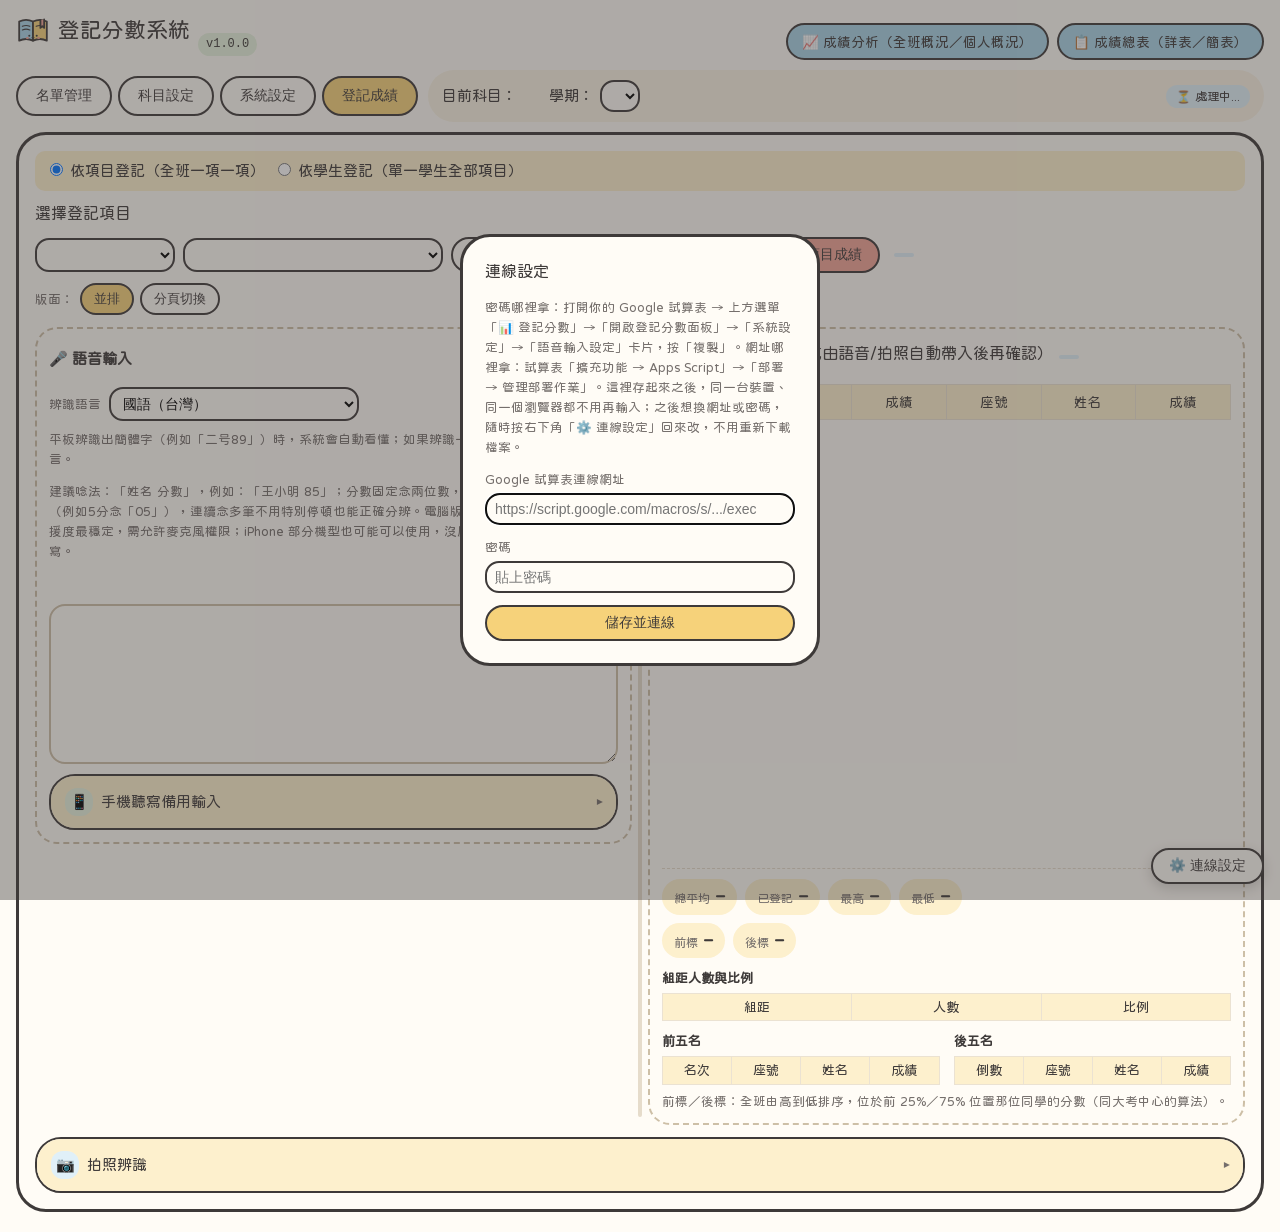
==== commit 9d94c5f1: "登記成績統計：改表格呈現組距人數與比例，新增前五名／後五名名單與前標／後標 Co-Authored-By: Claude Sonnet 5.5 <noreply@anthropic.com>" ====
--- a/source.html
+++ b/source.html
@@ -145,11 +145,11 @@
     .statBox b { font-size: 17px; }
     .statLabel { font-size: 12px; color: var(--muted); }
     .statDistTitle { margin: 10px 0 4px; font-size: 13px; font-weight: 600; color: var(--forest); }
-    .distRow { display: flex; align-items: center; gap: 8px; margin: 3px 0; font-size: 13px; }
-    .distLabel { width: 78px; flex: none; color: var(--forest); }
-    .distBarWrap { flex: 1; height: 14px; background: var(--mint-bg); border-radius: 7px; overflow: hidden; }
-    .distBar { height: 100%; background: #F6C760; border-radius: 7px; min-width: 0; transition: width .2s; }
-    .distNum { width: 28px; flex: none; text-align: right; font-weight: 600; }
+    table.statTable { margin-top: 4px; }
+    table.statTable th, table.statTable td { padding: 3px 8px; font-size: 13px; }
+    table.statTable tr.totalRow td { font-weight: 700; background: var(--mint-bg); }
+    .rankLists { display: flex; flex-wrap: wrap; gap: 14px; }
+    .rankBox { flex: 1 1 200px; min-width: 200px; }
 
     /* 科目／類別／項目設定：合併一個頁籤，用可收合卡片區分，節省頁籤數量 */
     .card { border: 1px solid var(--line); border-radius: 14px; margin-bottom: 12px; overflow: hidden; }
@@ -755,8 +755,23 @@
             <span class="statBox"><span class="statLabel">最高</span><b id="statMax">–</b></span>
             <span class="statBox"><span class="statLabel">最低</span><b id="statMin">–</b></span>
           </div>
-          <div class="statDistTitle">組距（人數）<span class="muted" id="statDistNote"></span></div>
-          <div id="statDist"></div>
+          <div class="statRow" style="margin-top:8px">
+            <span class="statBox" title="由高到低排序，位於全班前 25% 位置的那位同學的分數"><span class="statLabel">前標</span><b id="statQ1">–</b></span>
+            <span class="statBox" title="由高到低排序，位於全班 75% 位置的那位同學的分數"><span class="statLabel">後標</span><b id="statQ3">–</b></span>
+          </div>
+          <div class="statDistTitle">組距人數與比例<span class="muted" id="statDistNote"></span></div>
+          <table class="statTable"><thead><tr><th>組距</th><th>人數</th><th>比例</th></tr></thead><tbody id="statDist"></tbody></table>
+          <div class="rankLists">
+            <div class="rankBox">
+              <div class="statDistTitle">前五名</div>
+              <table class="statTable"><thead><tr><th>名次</th><th>座號</th><th>姓名</th><th>成績</th></tr></thead><tbody id="statTop"></tbody></table>
+            </div>
+            <div class="rankBox">
+              <div class="statDistTitle">後五名</div>
+              <table class="statTable"><thead><tr><th>倒數</th><th>座號</th><th>姓名</th><th>成績</th></tr></thead><tbody id="statBottom"></tbody></table>
+            </div>
+          </div>
+          <p class="muted" style="margin:6px 0 0">前標／後標：全班由高到低排序，位於前 25%／75% 位置那位同學的分數（同大考中心的算法）。</p>
         </div>
       </div>
     </div>
@@ -3251,55 +3266,79 @@
     '<td><input type="number" tabindex="' + tabIndex + '" data-row="' + s.row + '" data-name="' + escapeHtml(s.name) + '" data-seat="' + (s.seat || '') + '" value="' + escapeHtml(s.score) + '"></td>';
 }
 
-// 成績表下方的總平均／組距：直接讀畫面上輸入框的數字，所以手動輸入、語音、拍照帶入都會即時更新。
+// 成績表下方的統計：總平均、前標／後標、組距人數與比例、前五名／後五名。
+// 直接讀畫面上輸入框的數字，所以手動輸入、語音、拍照帶入都會即時更新。
 // 滿分不是 100 的項目，組距改用「得分率」（分數 ÷ 滿分）分級，才有可比性。
 function updateScoreStats_() {
   var inputs = document.querySelectorAll('#scoreTableBody input[type=number]');
   var meta = state.scoreTableMeta;
   var max = meta && Number(meta.item.max) > 0 ? Number(meta.item.max) : 0;
   var byPct = max > 0 && max !== 100;
-  var vals = [];
+  var rows = [];
   inputs.forEach(function (input) {
     if (input.value === '') return;
     var n = Number(input.value);
-    if (!isNaN(n)) vals.push(n);
-  });
+    if (!isNaN(n)) rows.push({ score: n, seat: input.dataset.seat || '', name: input.dataset.name || '' });
+  });
+  var vals = rows.map(function (r) { return r.score; });
+  var n = vals.length;
   var set = function (id, t) { var el = document.getElementById(id); if (el) el.textContent = t; };
-  var fmt = function (n) { return String(Math.round(n * 10) / 10); };
-  if (!vals.length) {
-    set('statAvg', '–'); set('statMax', '–'); set('statMin', '–');
+  var fmt = function (x) { return String(Math.round(x * 10) / 10); };
+
+  // 由高到低排序；前標＝位於前 25% 位置的分數，後標＝位於 75% 位置的分數
+  var desc = vals.slice().sort(function (a, b) { return b - a; });
+  var at = function (p) { return desc[Math.min(n, Math.max(1, Math.ceil(n * p))) - 1]; };
+  if (!n) {
+    set('statAvg', '–'); set('statMax', '–'); set('statMin', '–'); set('statQ1', '–'); set('statQ3', '–');
   } else {
     var sum = 0;
     vals.forEach(function (v) { sum += v; });
-    set('statAvg', fmt(sum / vals.length));
-    set('statMax', fmt(Math.max.apply(null, vals)));
-    set('statMin', fmt(Math.min.apply(null, vals)));
-  }
-  set('statCount', vals.length + ' / ' + inputs.length);
+    set('statAvg', fmt(sum / n));
+    set('statMax', fmt(desc[0]));
+    set('statMin', fmt(desc[n - 1]));
+    set('statQ1', fmt(at(0.25)));
+    set('statQ3', fmt(at(0.75)));
+  }
+  set('statCount', n + ' / ' + inputs.length);
   set('statDistNote', byPct ? '　依得分率（滿分 ' + max + '）' : '');
 
   var bands = [
-    { label: byPct ? '100%' : '100', test: function (p) { return p >= 100; } },
-    { label: byPct ? '90–99%' : '90–99', test: function (p) { return p >= 90 && p < 100; } },
-    { label: byPct ? '80–89%' : '80–89', test: function (p) { return p >= 80 && p < 90; } },
-    { label: byPct ? '70–79%' : '70–79', test: function (p) { return p >= 70 && p < 80; } },
-    { label: byPct ? '60–69%' : '60–69', test: function (p) { return p >= 60 && p < 70; } },
-    { label: byPct ? '未滿 60%' : '60 以下', test: function (p) { return p < 60; } }
+    { label: '100', test: function (p) { return p >= 100; } },
+    { label: '90–99', test: function (p) { return p >= 90 && p < 100; } },
+    { label: '80–89', test: function (p) { return p >= 80 && p < 90; } },
+    { label: '70–79', test: function (p) { return p >= 70 && p < 80; } },
+    { label: '60–69', test: function (p) { return p >= 60 && p < 70; } },
+    { label: '60 以下', test: function (p) { return p < 60; } }
   ];
+  if (byPct) bands.forEach(function (bd) { bd.label = bd.label.replace('60 以下', '未滿 60') + '%'; });
   var counts = bands.map(function () { return 0; });
   vals.forEach(function (v) {
     var p = byPct ? v / max * 100 : v;
     for (var i = 0; i < bands.length; i++) if (bands[i].test(p)) { counts[i]++; break; }
   });
-  var top = Math.max.apply(null, counts.concat([1]));
   var html = '';
   bands.forEach(function (bd, i) {
-    html += '<div class="distRow"><span class="distLabel">' + bd.label + '</span>' +
-      '<span class="distBarWrap"><span class="distBar" style="display:block;width:' + (counts[i] / top * 100) + '%"></span></span>' +
-      '<span class="distNum">' + counts[i] + '</span></div>';
-  });
+    html += '<tr><td>' + bd.label + '</td><td>' + counts[i] + '</td><td>' + (n ? fmt(counts[i] / n * 100) + '%' : '–') + '</td></tr>';
+  });
+  html += '<tr class="totalRow"><td>合計</td><td>' + n + '</td><td>' + (n ? '100%' : '–') + '</td></tr>';
   var box = document.getElementById('statDist');
   if (box) box.innerHTML = html;
+
+  // 前五名／後五名：名次相同的並列（第 5 名同分的會一起列出）
+  var rankHtml = function (list, desc2) {
+    if (!list.length) return '<tr><td colspan="4" class="muted">尚無成績</td></tr>';
+    var out = '', rank = 0, prev = null;
+    var sorted = list.slice().sort(function (a, b) { return desc2 ? b.score - a.score : a.score - b.score; });
+    for (var i = 0; i < sorted.length; i++) {
+      if (sorted[i].score !== prev) { rank = i + 1; prev = sorted[i].score; }
+      if (rank > 5) break;
+      out += '<tr><td>' + rank + '</td><td>' + escapeHtml(sorted[i].seat) + '</td><td>' + escapeHtml(sorted[i].name) + '</td><td>' + fmt(sorted[i].score) + '</td></tr>';
+    }
+    return out;
+  };
+  var top = document.getElementById('statTop'), bottom = document.getElementById('statBottom');
+  if (top) top.innerHTML = rankHtml(rows, true);
+  if (bottom) bottom.innerHTML = rankHtml(rows, false);
 }
 
 document.getElementById('scoreTableBody').addEventListener('input', updateScoreStats_);
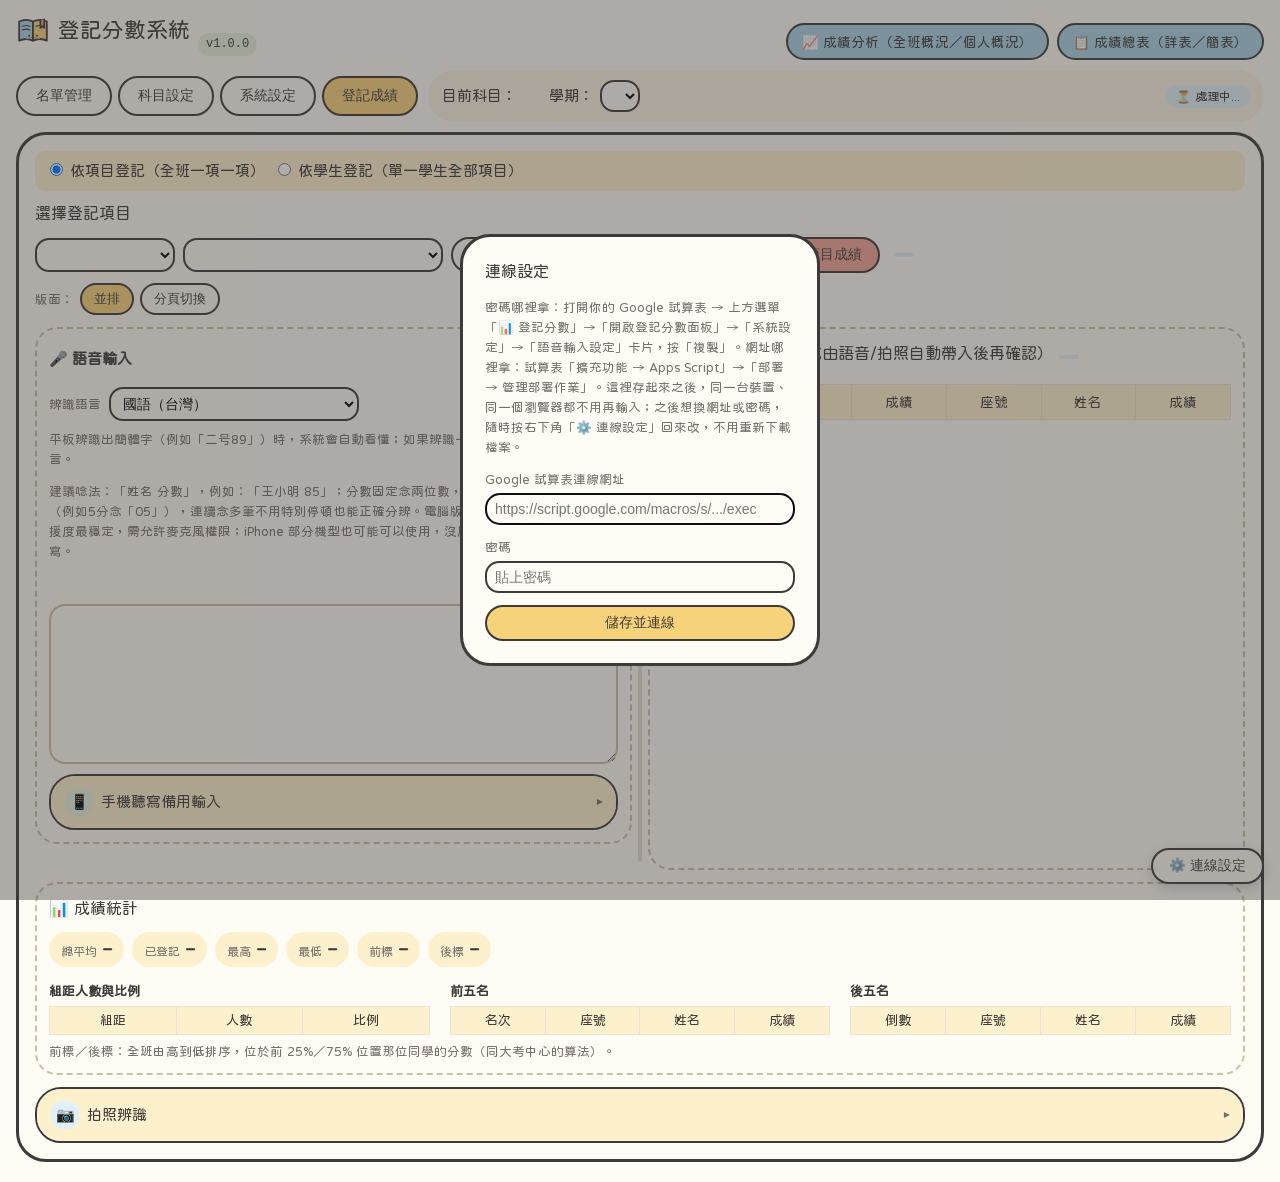
==== commit fe167688: "登記成績統計：移出右欄，獨立成全寬區塊（組距、前五名、後五名並排） Co-Authored-By: Claude Sonnet 5.5 <noreply@anthropic.com>" ====
--- a/source.html
+++ b/source.html
@@ -139,7 +139,7 @@
     .pill { display:inline-block; padding:2px 10px; border-radius:999px; background:var(--mint-bg); color: var(--forest); font-size:12px; margin-left:6px;}
 
     /* 成績表下方的總平均／組距 */
-    .scoreStats { margin-top: 12px; padding-top: 10px; border-top: 1px dashed var(--line); }
+    .scoreStats { margin-top: 12px; }
     .statRow { display: flex; flex-wrap: wrap; gap: 8px; }
     .statBox { display: inline-flex; align-items: baseline; gap: 6px; padding: 4px 12px; border-radius: 999px; background: var(--mint-bg); color: var(--forest); font-size: 13px; }
     .statBox b { font-size: 17px; }
@@ -148,8 +148,8 @@
     table.statTable { margin-top: 4px; }
     table.statTable th, table.statTable td { padding: 3px 8px; font-size: 13px; }
     table.statTable tr.totalRow td { font-weight: 700; background: var(--mint-bg); }
-    .rankLists { display: flex; flex-wrap: wrap; gap: 14px; }
-    .rankBox { flex: 1 1 200px; min-width: 200px; }
+    .rankLists { display: flex; flex-wrap: wrap; gap: 8px 20px; margin-top: 4px; }
+    .rankBox { flex: 1 1 260px; min-width: 240px; }
 
     /* 科目／類別／項目設定：合併一個頁籤，用可收合卡片區分，節省頁籤數量 */
     .card { border: 1px solid var(--line); border-radius: 14px; margin-bottom: 12px; overflow: hidden; }
@@ -747,33 +747,34 @@
             <tbody id="scoreTableBody"></tbody>
           </table>
         </div>
-
-        <div class="scoreStats" id="scoreStats">
-          <div class="statRow">
-            <span class="statBox"><span class="statLabel">總平均</span><b id="statAvg">–</b></span>
-            <span class="statBox"><span class="statLabel">已登記</span><b id="statCount">–</b></span>
-            <span class="statBox"><span class="statLabel">最高</span><b id="statMax">–</b></span>
-            <span class="statBox"><span class="statLabel">最低</span><b id="statMin">–</b></span>
-          </div>
-          <div class="statRow" style="margin-top:8px">
-            <span class="statBox" title="由高到低排序，位於全班前 25% 位置的那位同學的分數"><span class="statLabel">前標</span><b id="statQ1">–</b></span>
-            <span class="statBox" title="由高到低排序，位於全班 75% 位置的那位同學的分數"><span class="statLabel">後標</span><b id="statQ3">–</b></span>
-          </div>
-          <div class="statDistTitle">組距人數與比例<span class="muted" id="statDistNote"></span></div>
+      </div>
+    </div>
+
+    <div class="subpanel scoreStats" id="scoreStats">
+      <h3 style="margin-top:0">📊 成績統計<span class="muted" id="statDistNote"></span></h3>
+      <div class="statRow">
+        <span class="statBox"><span class="statLabel">總平均</span><b id="statAvg">–</b></span>
+        <span class="statBox"><span class="statLabel">已登記</span><b id="statCount">–</b></span>
+        <span class="statBox"><span class="statLabel">最高</span><b id="statMax">–</b></span>
+        <span class="statBox"><span class="statLabel">最低</span><b id="statMin">–</b></span>
+        <span class="statBox" title="由高到低排序，位於全班前 25% 位置的那位同學的分數"><span class="statLabel">前標</span><b id="statQ1">–</b></span>
+        <span class="statBox" title="由高到低排序，位於全班 75% 位置的那位同學的分數"><span class="statLabel">後標</span><b id="statQ3">–</b></span>
+      </div>
+      <div class="rankLists">
+        <div class="rankBox">
+          <div class="statDistTitle">組距人數與比例</div>
           <table class="statTable"><thead><tr><th>組距</th><th>人數</th><th>比例</th></tr></thead><tbody id="statDist"></tbody></table>
-          <div class="rankLists">
-            <div class="rankBox">
-              <div class="statDistTitle">前五名</div>
-              <table class="statTable"><thead><tr><th>名次</th><th>座號</th><th>姓名</th><th>成績</th></tr></thead><tbody id="statTop"></tbody></table>
-            </div>
-            <div class="rankBox">
-              <div class="statDistTitle">後五名</div>
-              <table class="statTable"><thead><tr><th>倒數</th><th>座號</th><th>姓名</th><th>成績</th></tr></thead><tbody id="statBottom"></tbody></table>
-            </div>
-          </div>
-          <p class="muted" style="margin:6px 0 0">前標／後標：全班由高到低排序，位於前 25%／75% 位置那位同學的分數（同大考中心的算法）。</p>
+        </div>
+        <div class="rankBox">
+          <div class="statDistTitle">前五名</div>
+          <table class="statTable"><thead><tr><th>名次</th><th>座號</th><th>姓名</th><th>成績</th></tr></thead><tbody id="statTop"></tbody></table>
+        </div>
+        <div class="rankBox">
+          <div class="statDistTitle">後五名</div>
+          <table class="statTable"><thead><tr><th>倒數</th><th>座號</th><th>姓名</th><th>成績</th></tr></thead><tbody id="statBottom"></tbody></table>
         </div>
       </div>
+      <p class="muted" style="margin:6px 0 0">前標／後標：全班由高到低排序，位於前 25%／75% 位置那位同學的分數（同大考中心的算法）。</p>
     </div>
 
     <div class="card collapsed" style="margin-top:12px;">
